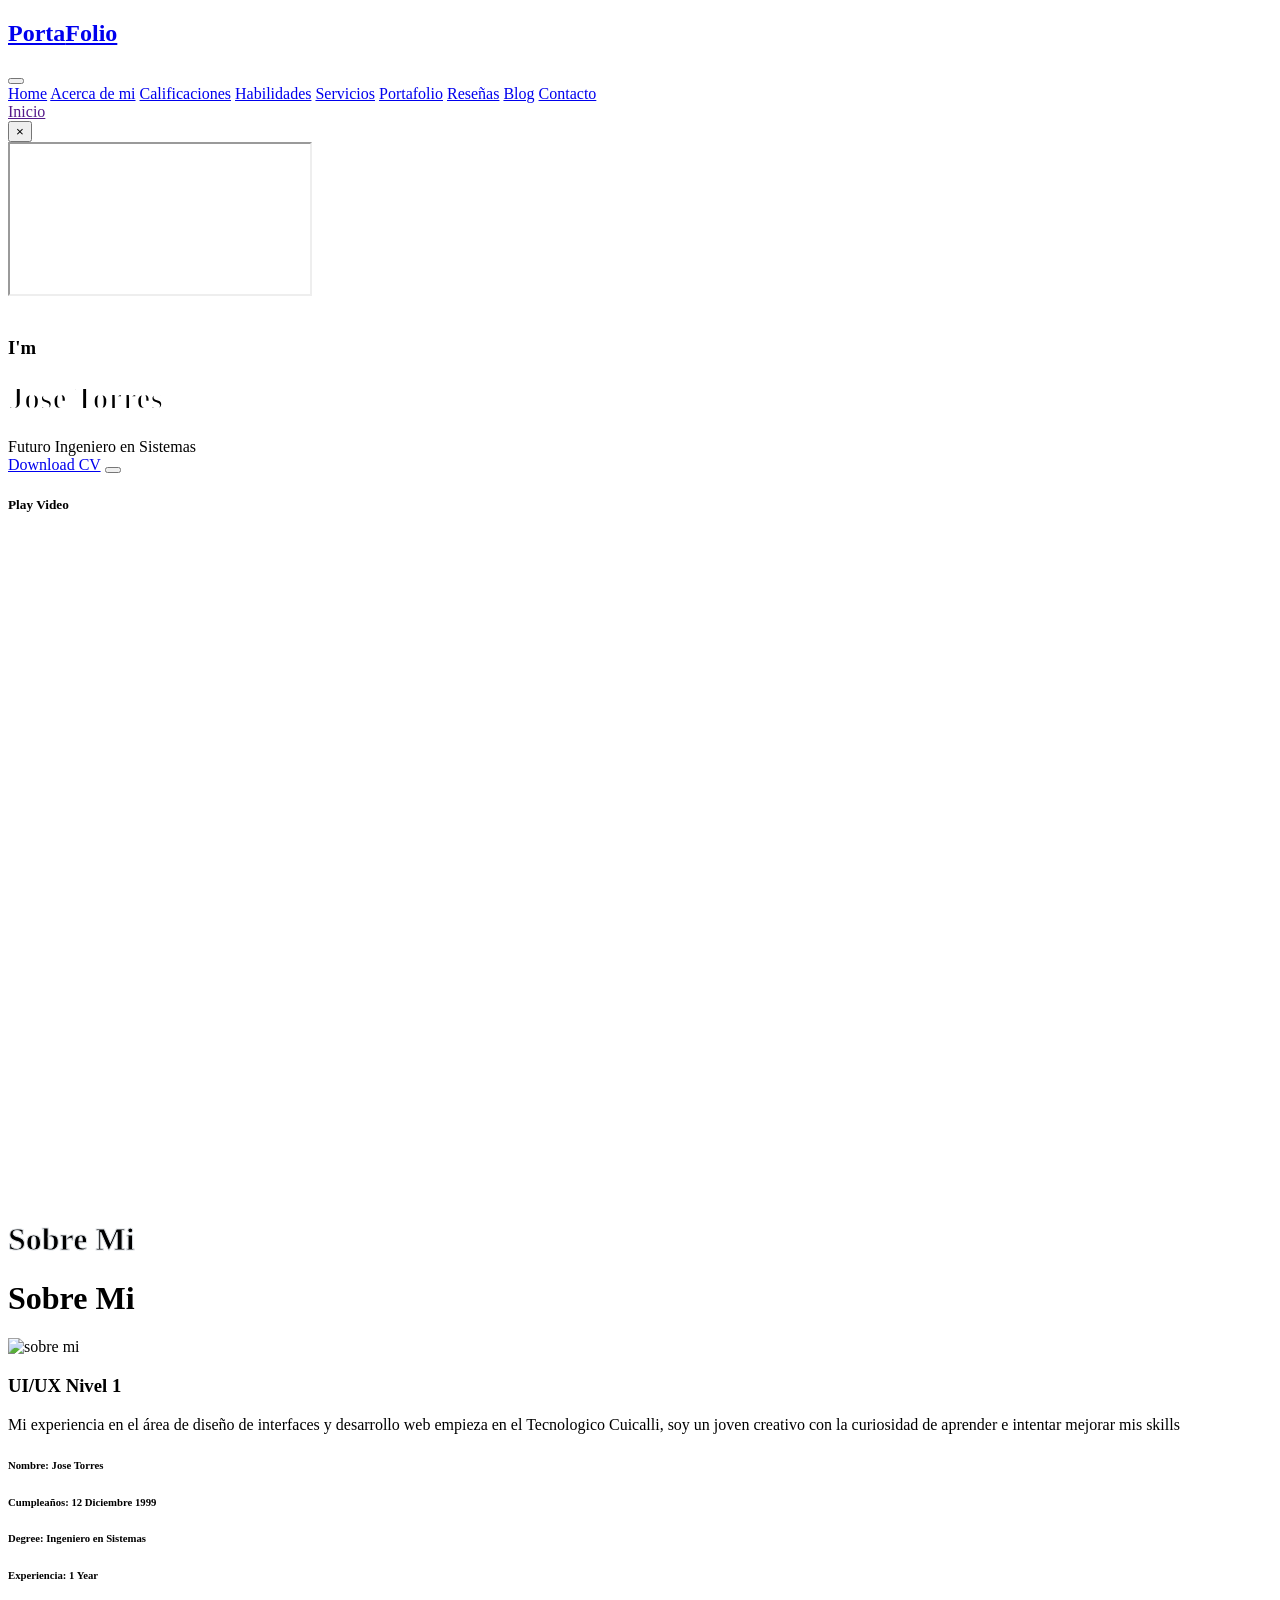
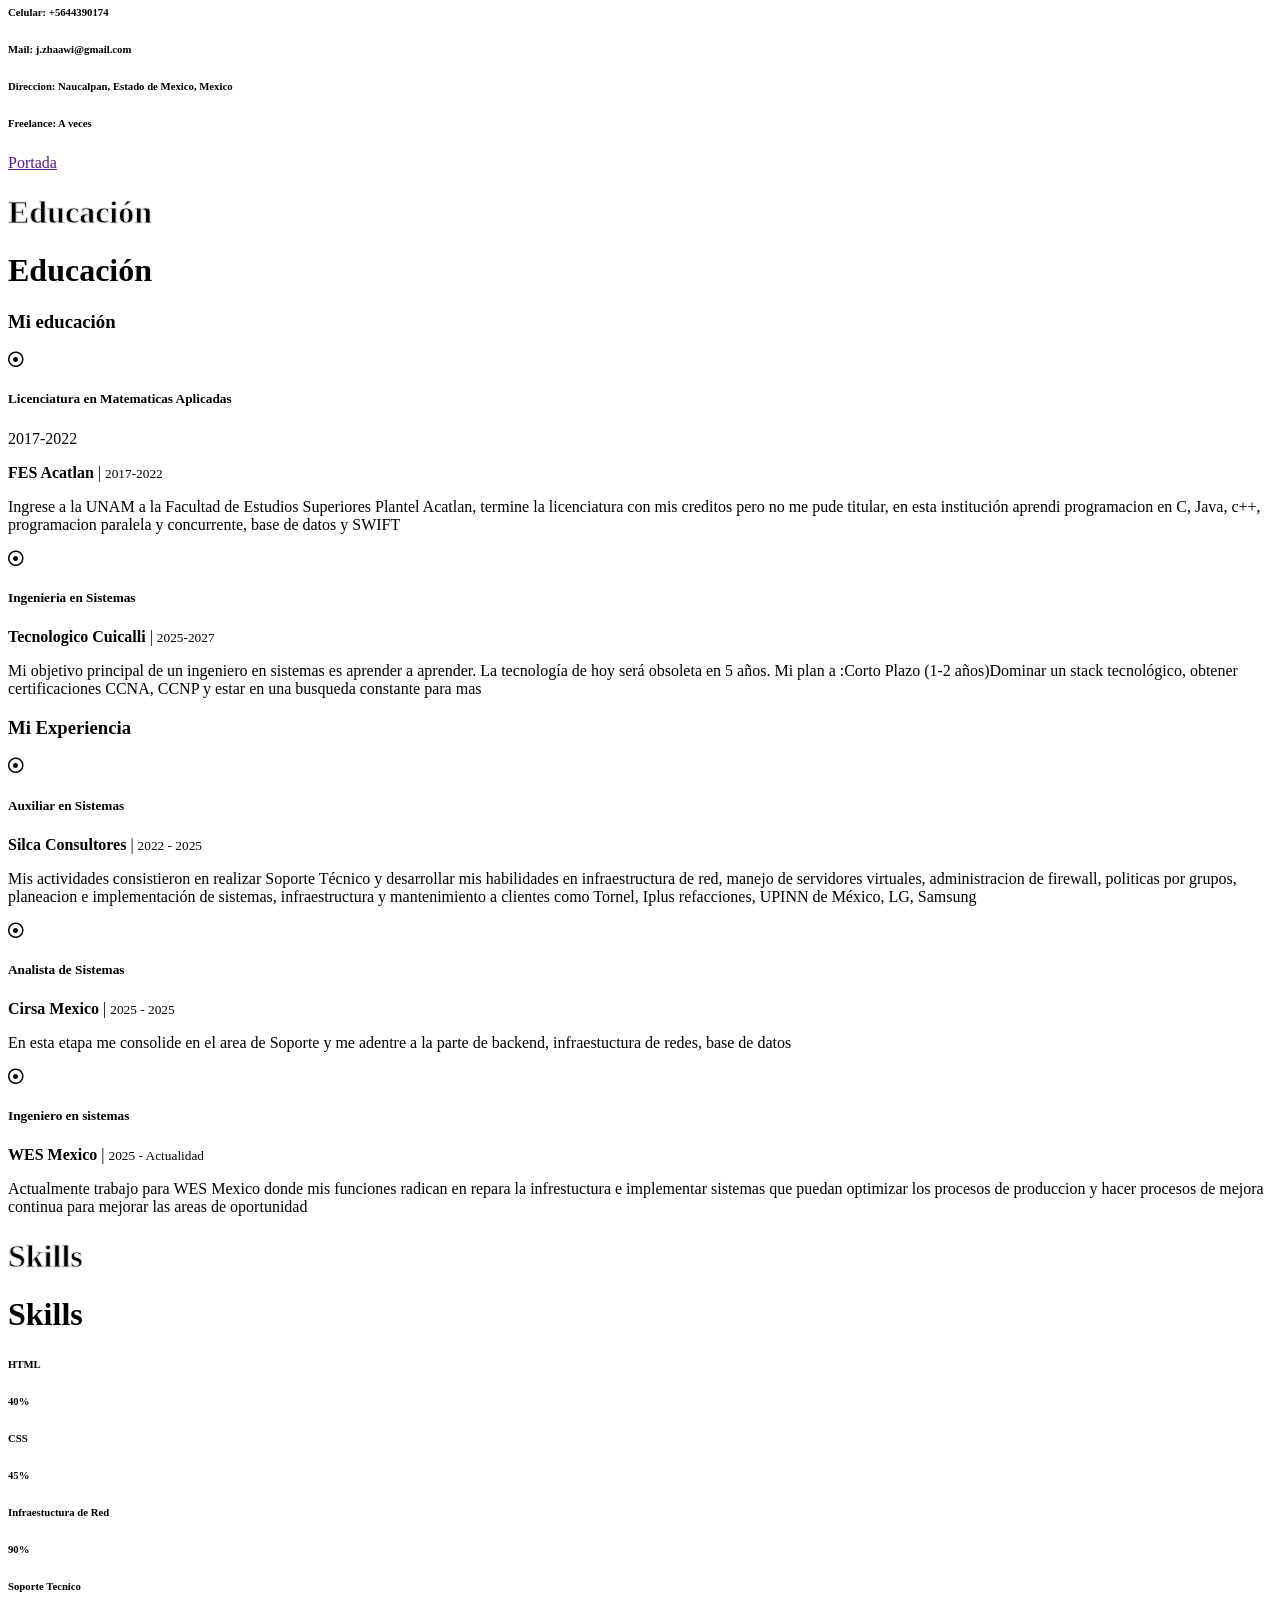
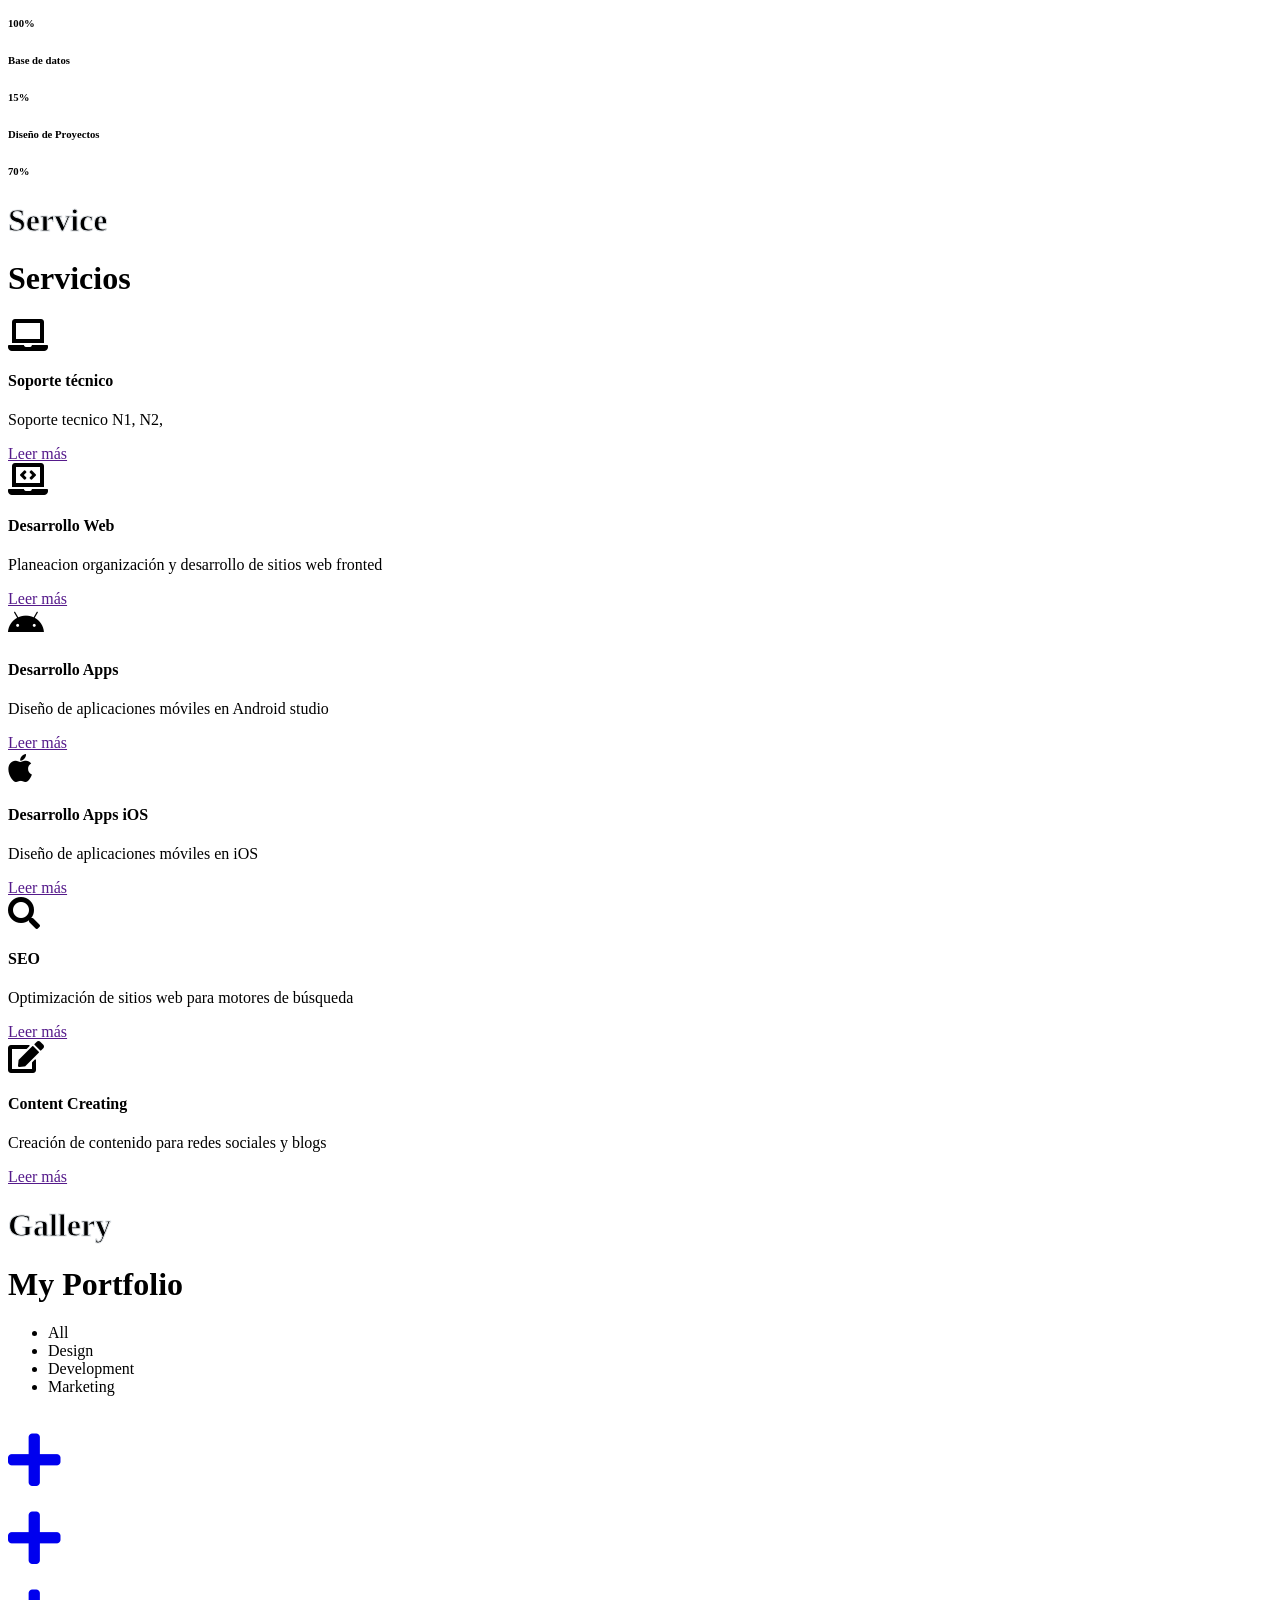
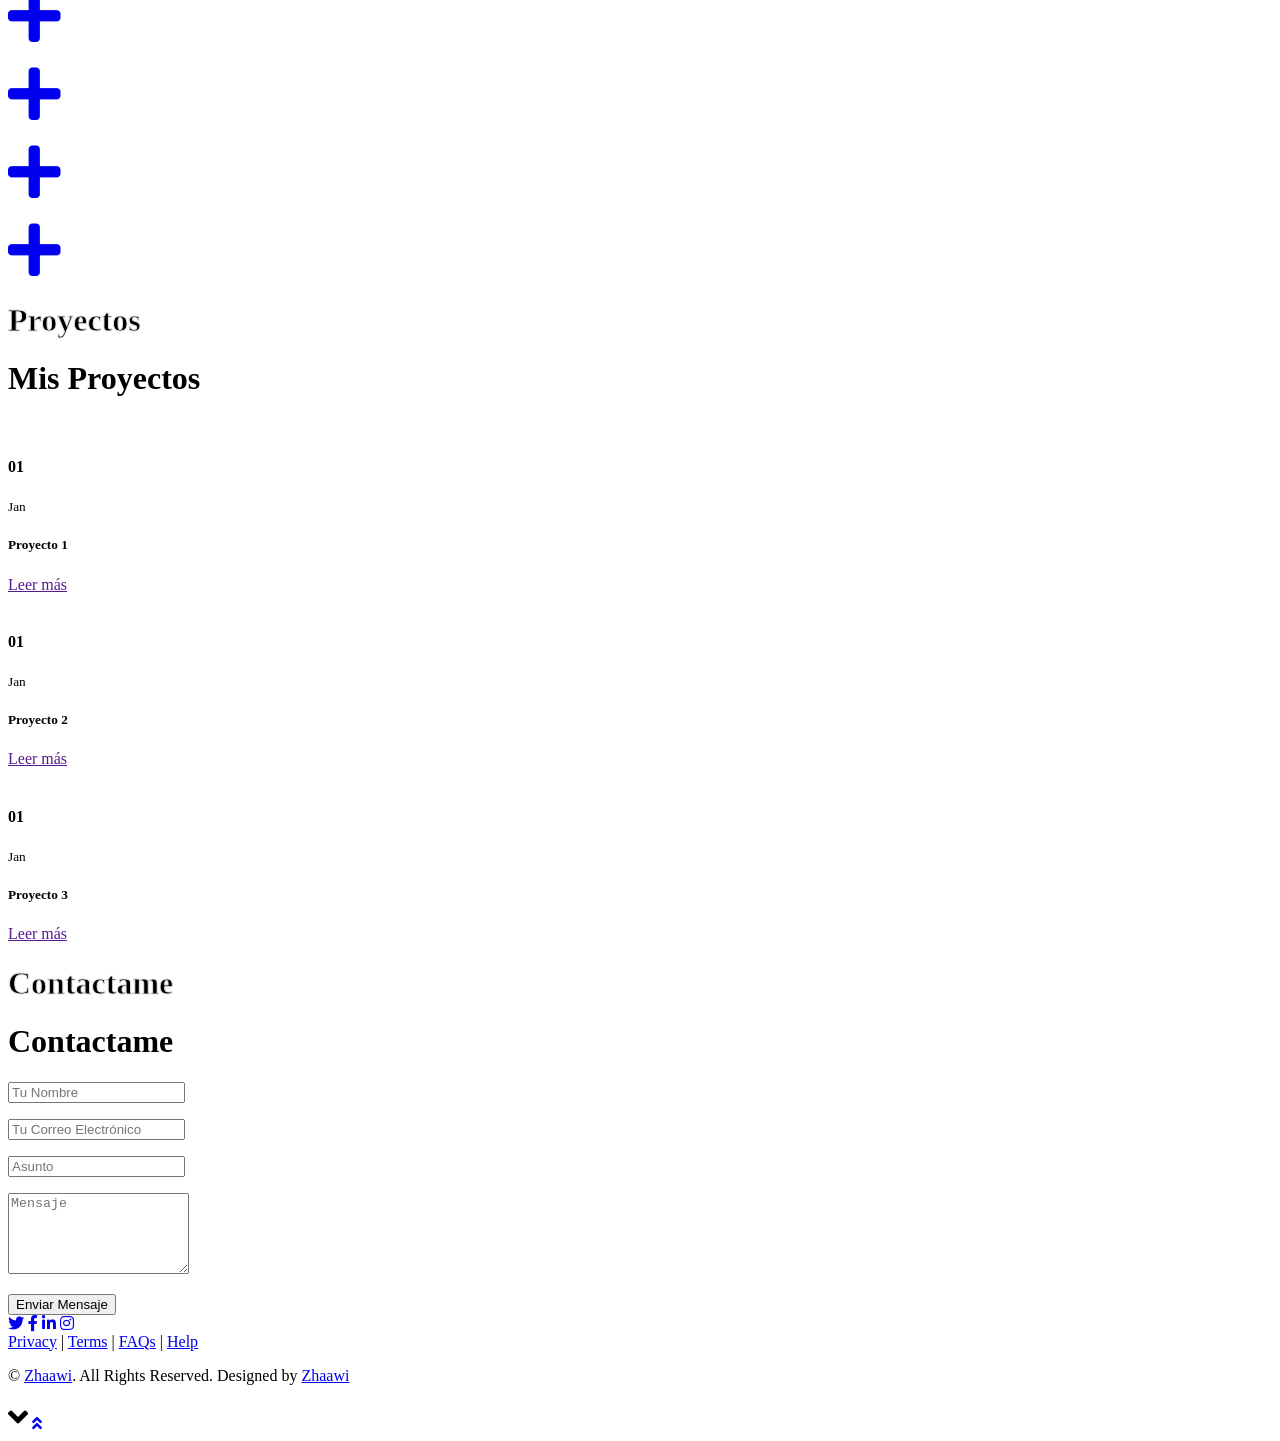
==== index.html @ cba78851 "Add files via upload" ====
<!DOCTYPE html>
<html lang="en">

<head>
    <meta charset="utf-8">
    <title>Mi portafolio</title>
    <meta content="width=device-width, initial-scale=1.0" name="viewport">
    <meta content="Free HTML Templates" name="keywords">
    <meta content="Free HTML Templates" name="description">

    <!-- Favicon -->
    <link href="img/favicon.ico" rel="icon">

    <!-- Google Web Fonts -->
    <link rel="preconnect" href="https://fonts.gstatic.com">
    <link href="https://fonts.googleapis.com/css2?family=Roboto:wght@300;400;500;700;900&display=swap" rel="stylesheet"> 

    <!-- Font Awesome -->
    <link href="https://cdnjs.cloudflare.com/ajax/libs/font-awesome/5.10.0/css/all.min.css" rel="stylesheet">

    <!-- Libraries Stylesheet -->
    <link href="lib/owlcarousel/assets/owl.carousel.min.css" rel="stylesheet">
    <link href="lib/lightbox/css/lightbox.min.css" rel="stylesheet">

    <!-- Customized Bootstrap Stylesheet -->
    <link href="css/style.css" rel="stylesheet">
</head>

<body data-spy="scroll" data-target=".navbar" data-offset="51">
    <!-- Navbar Start -->
    <nav class="navbar fixed-top shadow-sm navbar-expand-lg bg-light navbar-light py-3 py-lg-0 px-lg-5">
        <a href="index.html" class="navbar-brand ml-lg-3">
            <h1 class="m-0 display-5"><span class="text-primary">Porta</span>Folio</h1>
        </a>
        <button type="button" class="navbar-toggler" data-toggle="collapse" data-target="#navbarCollapse">
            <span class="navbar-toggler-icon"></span>
        </button>
        <div class="collapse navbar-collapse px-lg-3" id="navbarCollapse">
            <div class="navbar-nav m-auto py-0">
                <a href="#home" class="nav-item nav-link active">Home</a>
                <a href="#about" class="nav-item nav-link">Acerca de mi</a>
                <a href="#qualification" class="nav-item nav-link">Calificaciones</a>
                <a href="#skill" class="nav-item nav-link">Habilidades</a>
                <a href="#service" class="nav-item nav-link">Servicios</a>
                <a href="#portfolio" class="nav-item nav-link">Portafolio</a>
                <a href="#testimonial" class="nav-item nav-link">Reseñas</a>
                <a href="#blog" class="nav-item nav-link">Blog</a>
                <a href="#contact" class="nav-item nav-link">Contacto</a>
            </div>
            <a href="" class="btn btn-outline-primary d-none d-lg-block">Inicio</a>
        </div>
    </nav>
    <!-- Navbar End -->


    <!-- Video Modal Start -->
    <div class="modal fade" id="videoModal" tabindex="-1" role="dialog" aria-labelledby="exampleModalLabel" aria-hidden="true">
        <div class="modal-dialog" role="document">
            <div class="modal-content">
                <div class="modal-body">
                    <button type="button" class="close" data-dismiss="modal" aria-label="Close">
                        <span aria-hidden="true">&times;</span>
                    </button>        
                    <!-- 16:9 aspect ratio -->
                    <div class="embed-responsive embed-responsive-16by9">
                        <iframe class="embed-responsive-item" src="" id="video"  allowscriptaccess="always" allow="autoplay"></iframe>
                    </div>
                </div>
            </div>
        </div>
    </div>
    <!-- Video Modal End -->


    <!-- Header Start -->
    <div class="container-fluid bg-primary d-flex align-items-center mb-5 py-5" id="home" style="min-height: 100vh;">
        <div class="container">
            <div class="row align-items-center">
                <div class="col-lg-5 px-5 pl-lg-0 pb-5 pb-lg-0">
                    <img class="img-fluid w-100 rounded-circle shadow-sm" src="img/profile.jpg" alt="">
                </div>
                <div class="col-lg-7 text-center text-lg-left">
                    <h3 class="text-white font-weight-normal mb-3">I'm</h3>
                    <h1 class="display-3 text-uppercase text-primary mb-2" style="-webkit-text-stroke: 2px #ffffff;">Jose Torres</h1>
                    <h1 class="typed-text-output d-inline font-weight-lighter text-white"></h1>
                    <div class="typed-text d-none">Futuro Ingeniero en Sistemas</div>
                    <div class="d-flex align-items-center justify-content-center justify-content-lg-start pt-5">
                        <a href="img/CV de Manuel.pdf" class="btn btn-outline-light mr-5">Download CV</a>
                        <button type="button" class="btn-play" data-toggle="modal"
                            data-src="https://www.youtube.com/watch?v=TXvwdNM_43I&list=RDTXvwdNM_43I&start_radio=1" data-target="#videoModal">
                            <span></span>
                        </button>
                        <h5 class="font-weight-normal text-white m-0 ml-4 d-none d-sm-block">Play Video</h5>
                    </div>
                </div>
            </div>
        </div>
    </div>
    <!-- Header End -->


    <!-- About Start -->
    <div class="container-fluid py-5" id="about">
        <div class="container">
            <div class="position-relative d-flex align-items-center justify-content-center">
                <h1 class="display-1 text-uppercase text-white" style="-webkit-text-stroke: 1px #dee2e6;">Sobre Mi</h1>
                <h1 class="position-absolute text-uppercase text-primary">Sobre Mi</h1>
            </div>
            <div class="row align-items-center">
                <div class="col-lg-5 pb-4 pb-lg-0">
                    <img class="img-fluid rounded w-100" src="img/pro.jpg.jpeg" alt="sobre mi">
                </div>
                <div class="col-lg-7">
                    <h3 class="mb-4">UI/UX Nivel 1</h3>
                    <p>Mi experiencia en el área de diseño de interfaces y desarrollo web empieza en el Tecnologico Cuicalli, soy un joven creativo con la curiosidad de aprender e intentar mejorar mis skills </p>
                    <div class="row mb-3">
                        <div class="col-sm-6 py-2"><h6>Nombre: <span class="text-secondary">Jose Torres</span></h6></div>
                        <div class="col-sm-6 py-2"><h6>Cumpleaños: <span class="text-secondary">12 Diciembre 1999</span></h6></div>
                        <div class="col-sm-6 py-2"><h6>Degree: <span class="text-secondary">Ingeniero en Sistemas</span></h6></div>
                        <div class="col-sm-6 py-2"><h6>Experiencia: <span class="text-secondary">1 Year</span></h6></div>
                        <div class="col-sm-6 py-2"><h6>Celular: <span class="text-secondary">+5644390174</span></h6></div>
                        <div class="col-sm-6 py-2"><h6>Mail: <span class="text-secondary">j.zhaawi@gmail.com</span></h6></div>
                        <div class="col-sm-6 py-2"><h6>Direccion: <span class="text-secondary">Naucalpan, Estado de Mexico, Mexico</span></h6></div>
                        <div class="col-sm-6 py-2"><h6>Freelance: <span class="text-secondary">A veces</span></h6></div>
                    </div>
                    <a href="" class="btn btn-outline-primary mr-4">Portada</a>
                </div>
            </div>
        </div>
    </div>
    <!-- About End -->


    <!-- Qualification Start -->
    <div class="container-fluid py-5" id="qualification">
        <div class="container">
            <div class="position-relative d-flex align-items-center justify-content-center">
                <h1 class="display-1 text-uppercase text-white" style="-webkit-text-stroke: 1px #dee2e6;">Educación</h1>
                <h1 class="position-absolute text-uppercase text-primary">Educación</h1>
            </div>
            <div class="row align-items-center">
                <div class="col-lg-6">
                    <h3 class="mb-4">Mi educación</h3>
                    <div class="border-left border-primary pt-2 pl-4 ml-2">
                        <div class="position-relative mb-4">
                            <i class="far fa-dot-circle text-primary position-absolute" style="top: 2px; left: -32px;"></i>
                            <h5 class="font-weight-bold mb-1">Licenciatura en Matematicas Aplicadas</h5>2017-2022
                            <p class="mb-2"><strong>FES Acatlan</strong> | <small>2017-2022</small></p>
                            <p>Ingrese a la UNAM a la Facultad de Estudios Superiores Plantel Acatlan, termine la licenciatura con mis creditos pero no me pude titular, en esta institución aprendi programacion en C, Java, c++, programacion paralela y concurrente, base de datos y SWIFT </p>
                        </div>
                        <div class="position-relative mb-4">
                            <i class="far fa-dot-circle text-primary position-absolute" style="top: 2px; left: -32px;"></i>
                            <h5 class="font-weight-bold mb-1">Ingenieria en Sistemas</h5>
                            <p class="mb-2"><strong>Tecnologico Cuicalli</strong> | <small>2025-2027</small></p>
                            <p>Mi objetivo principal de un ingeniero en sistemas es aprender a aprender. La tecnología de hoy será obsoleta en 5 años. Mi plan a :Corto Plazo (1-2 años)Dominar un stack tecnológico, obtener certificaciones CCNA, CCNP y estar en una busqueda constante para mas </p>
                        </div>
                    </div>
                </div>
                <div class="col-lg-6">
                    <h3 class="mb-4">Mi Experiencia</h3>
                    <div class="border-left border-primary pt-2 pl-4 ml-2">
                        <div class="position-relative mb-4">
                            <i class="far fa-dot-circle text-primary position-absolute" style="top: 2px; left: -32px;"></i>
                            <h5 class="font-weight-bold mb-1">Auxiliar en Sistemas</h5>
                            <p class="mb-2"><strong>Silca Consultores</strong> | <small>2022 - 2025</small></p>
                            <p>Mis actividades consistieron en realizar Soporte Técnico y desarrollar mis habilidades en infraestructura de red, manejo de servidores virtuales, administracion de firewall, politicas por grupos, planeacion e implementación de sistemas, infraestructura y mantenimiento a clientes como Tornel, Iplus refacciones, UPINN de México, LG, Samsung</p>
                        </div>
                        <div class="position-relative mb-4">
                            <i class="far fa-dot-circle text-primary position-absolute" style="top: 2px; left: -32px;"></i>
                            <h5 class="font-weight-bold mb-1">Analista de Sistemas</h5>
                            <p class="mb-2"><strong>Cirsa Mexico</strong> | <small>2025 - 2025</small></p>
                            <p>En esta etapa me consolide en el area de Soporte y me adentre a la parte de backend, infraestuctura de redes, base de datos</p>
                        </div>
                        <div class="position-relative mb-4">
                            <i class="far fa-dot-circle text-primary position-absolute" style="top: 2px; left: -32px;"></i>
                            <h5 class="font-weight-bold mb-1">Ingeniero en sistemas</h5>
                            <p class="mb-2"><strong>WES Mexico</strong> | <small>2025 - Actualidad</small></p>
                            <p>Actualmente trabajo para WES Mexico donde mis funciones radican en repara la infrestuctura e implementar sistemas que puedan optimizar los procesos de produccion y hacer procesos de mejora continua para mejorar las areas de oportunidad</p>
                        </div>
                    </div>
                </div>
            </div>
        </div>
    </div>
    <!-- Qualification End -->


    <!-- Skill Start -->
    <div class="container-fluid py-5" id="skill">
        <div class="container">
            <div class="position-relative d-flex align-items-center justify-content-center">
                <h1 class="display-1 text-uppercase text-white" style="-webkit-text-stroke: 1px #dee2e6;">Skills</h1>
                <h1 class="position-absolute text-uppercase text-primary">Skills</h1>
            </div>
            <div class="row align-items-center">
                <div class="col-md-6">
                    <div class="skill mb-4">
                        <div class="d-flex justify-content-between">
                            <h6 class="font-weight-bold">HTML</h6>
                            <h6 class="font-weight-bold">40%</h6>
                        </div>
                        <div class="progress">
                            <div class="progress-bar bg-primary" role="progressbar" aria-valuenow="40" aria-valuemin="0" aria-valuemax="100"></div>
                        </div>
                    </div>
                    <div class="skill mb-4">
                        <div class="d-flex justify-content-between">
                            <h6 class="font-weight-bold">CSS</h6>
                            <h6 class="font-weight-bold">45%</h6>
                        </div>
                        <div class="progress">
                            <div class="progress-bar bg-warning" role="progressbar" aria-valuenow="45" aria-valuemin="0" aria-valuemax="100"></div>
                        </div>
                    </div>
                    <div class="skill mb-4">
                        <div class="d-flex justify-content-between">
                            <h6 class="font-weight-bold">Infraestuctura de Red</h6>
                            <h6 class="font-weight-bold">90%</h6>
                        </div>
                        <div class="progress">
                            <div class="progress-bar bg-danger" role="progressbar" aria-valuenow="90" aria-valuemin="0" aria-valuemax="100"></div>
                        </div>
                    </div>
                </div>
                <div class="col-md-6">
                    <div class="skill mb-4">
                        <div class="d-flex justify-content-between">
                            <h6 class="font-weight-bold">Soporte Tecnico</h6>
                            <h6 class="font-weight-bold">100%</h6>
                        </div>
                        <div class="progress">
                            <div class="progress-bar bg-danger" role="progressbar" aria-valuenow="100" aria-valuemin="0" aria-valuemax="100"></div>
                        </div>
                    </div>
                    <div class="skill mb-4">
                        <div class="d-flex justify-content-between">
                            <h6 class="font-weight-bold">Base de datos</h6>
                            <h6 class="font-weight-bold">15%</h6>
                        </div>
                        <div class="progress">
                            <div class="progress-bar bg-dark" role="progressbar" aria-valuenow="15" aria-valuemin="0" aria-valuemax="100"></div>
                        </div>
                    </div>
                    <div class="skill mb-4">
                        <div class="d-flex justify-content-between">
                            <h6 class="font-weight-bold">Diseño de Proyectos</h6>
                            <h6 class="font-weight-bold">70%</h6>
                        </div>
                        <div class="progress">
                            <div class="progress-bar bg-info" role="progressbar" aria-valuenow="70" aria-valuemin="0" aria-valuemax="100"></div>
                        </div>
                    </div>
                </div>
            </div>
        </div>
    </div>
    <!-- Skill End -->


    <!-- Services Start -->
    <div class="container-fluid pt-5" id="service">
        <div class="container">
            <div class="position-relative d-flex align-items-center justify-content-center">
                <h1 class="display-1 text-uppercase text-white" style="-webkit-text-stroke: 1px #dee2e6;">Service</h1>
                <h1 class="position-absolute text-uppercase text-primary">Servicios</h1>
            </div>
            <div class="row pb-3">
                <div class="col-lg-4 col-md-6 text-center mb-5">
                    <div class="d-flex align-items-center justify-content-center mb-4">
                        <i class="fa fa-2x fa-laptop service-icon bg-primary text-white mr-3"></i>
                        <h4 class="font-weight-bold m-0">Soporte técnico</h4>
                    </div>
                    <p>Soporte tecnico N1, N2, </p>
                    <a class="border-bottom border-primary text-decoration-none" href="">Leer más</a>
                </div>
                <div class="col-lg-4 col-md-6 text-center mb-5">
                    <div class="d-flex align-items-center justify-content-center mb-4">
                        <i class="fa fa-2x fa-laptop-code service-icon bg-primary text-white mr-3"></i>
                        <h4 class="font-weight-bold m-0">Desarrollo Web</h4>
                    </div>
                    <p>Planeacion organización y desarrollo de sitios web fronted</p>
                    <a class="border-bottom border-primary text-decoration-none" href="">Leer más</a>
                </div>
                <div class="col-lg-4 col-md-6 text-center mb-5">
                    <div class="d-flex align-items-center justify-content-center mb-4">
                        <i class="fab fa-2x fa-android service-icon bg-primary text-white mr-3"></i>
                        <h4 class="font-weight-bold m-0">Desarrollo Apps</h4>
                    </div>
                    <p>Diseño de aplicaciones móviles en Android studio</p>
                    <a class="border-bottom border-primary text-decoration-none" href="">Leer más</a>
                </div>
                <div class="col-lg-4 col-md-6 text-center mb-5">
                    <div class="d-flex align-items-center justify-content-center mb-4">
                        <i class="fab fa-2x fa-apple service-icon bg-primary text-white mr-3"></i>
                        <h4 class="font-weight-bold m-0">Desarrollo Apps iOS</h4>
                    </div>
                    <p>Diseño de aplicaciones móviles en iOS</p>
                    <a class="border-bottom border-primary text-decoration-none" href="">Leer más</a>
                </div>
                <div class="col-lg-4 col-md-6 text-center mb-5">
                    <div class="d-flex align-items-center justify-content-center mb-4">
                        <i class="fa fa-2x fa-search service-icon bg-primary text-white mr-3"></i>
                        <h4 class="font-weight-bold m-0">SEO</h4>
                    </div>
                    <p>Optimización de sitios web para motores de búsqueda</p>
                    <a class="border-bottom border-primary text-decoration-none" href="">Leer más</a>
                </div>
                <div class="col-lg-4 col-md-6 text-center mb-5">
                    <div class="d-flex align-items-center justify-content-center mb-4">
                        <i class="fa fa-2x fa-edit service-icon bg-primary text-white mr-3"></i>
                        <h4 class="font-weight-bold m-0">Content Creating</h4>
                    </div>
                    <p>Creación de contenido para redes sociales y blogs</p>
                    <a class="border-bottom border-primary text-decoration-none" href="">Leer más</a>
                </div>
            </div>
        </div>
    </div>
    <!-- Services End -->


    <!-- Portfolio Start -->
    <div class="container-fluid pt-5 pb-3" id="portfolio">
        <div class="container">
            <div class="position-relative d-flex align-items-center justify-content-center">
                <h1 class="display-1 text-uppercase text-white" style="-webkit-text-stroke: 1px #dee2e6;">Gallery</h1>
                <h1 class="position-absolute text-uppercase text-primary">My Portfolio</h1>
            </div>
            <div class="row">
                <div class="col-12 text-center mb-2">
                    <ul class="list-inline mb-4" id="portfolio-flters">
                        <li class="btn btn-sm btn-outline-primary m-1 active"  data-filter="*">All</li>
                        <li class="btn btn-sm btn-outline-primary m-1" data-filter=".first">Design</li>
                        <li class="btn btn-sm btn-outline-primary m-1" data-filter=".second">Development</li>
                        <li class="btn btn-sm btn-outline-primary m-1" data-filter=".third">Marketing</li>
                    </ul>
                </div>
            </div>
            <div class="row portfolio-container">
                <div class="col-lg-4 col-md-6 mb-4 portfolio-item first">
                    <div class="position-relative overflow-hidden mb-2">
                        <img class="img-fluid rounded w-100" src="img/portfolio-1.jpg" alt="">
                        <div class="portfolio-btn bg-primary d-flex align-items-center justify-content-center">
                            <a href="img/portfolio-1.jpg" data-lightbox="portfolio">
                                <i class="fa fa-plus text-white" style="font-size: 60px;"></i>
                            </a>
                        </div>
                    </div>
                </div>
                <div class="col-lg-4 col-md-6 mb-4 portfolio-item second">
                    <div class="position-relative overflow-hidden mb-2">
                        <img class="img-fluid rounded w-100" src="img/portfolio-2.jpg" alt="">
                        <div class="portfolio-btn bg-primary d-flex align-items-center justify-content-center">
                            <a href="img/portfolio-2.jpg" data-lightbox="portfolio">
                                <i class="fa fa-plus text-white" style="font-size: 60px;"></i>
                            </a>
                        </div>
                    </div>
                </div>
                <div class="col-lg-4 col-md-6 mb-4 portfolio-item third">
                    <div class="position-relative overflow-hidden mb-2">
                        <img class="img-fluid rounded w-100" src="img/portfolio-3.jpg" alt="">
                        <div class="portfolio-btn bg-primary d-flex align-items-center justify-content-center">
                            <a href="img/portfolio-3.jpg" data-lightbox="portfolio">
                                <i class="fa fa-plus text-white" style="font-size: 60px;"></i>
                            </a>
                        </div>
                    </div>
                </div>
                <div class="col-lg-4 col-md-6 mb-4 portfolio-item first">
                    <div class="position-relative overflow-hidden mb-2">
                        <img class="img-fluid rounded w-100" src="img/portfolio-4.jpg" alt="">
                        <div class="portfolio-btn bg-primary d-flex align-items-center justify-content-center">
                            <a href="img/portfolio-4.jpg" data-lightbox="portfolio">
                                <i class="fa fa-plus text-white" style="font-size: 60px;"></i>
                            </a>
                        </div>
                    </div>
                </div>
                <div class="col-lg-4 col-md-6 mb-4 portfolio-item second">
                    <div class="position-relative overflow-hidden mb-2">
                        <img class="img-fluid rounded w-100" src="img/portfolio-5.jpg" alt="">
                        <div class="portfolio-btn bg-primary d-flex align-items-center justify-content-center">
                            <a href="img/portfolio-5.jpg" data-lightbox="portfolio">
                                <i class="fa fa-plus text-white" style="font-size: 60px;"></i>
                            </a>
                        </div>
                    </div>
                </div>
                <div class="col-lg-4 col-md-6 mb-4 portfolio-item third">
                    <div class="position-relative overflow-hidden mb-2">
                        <img class="img-fluid rounded w-100" src="img/portfolio-6.jpg" alt="">
                        <div class="portfolio-btn bg-primary d-flex align-items-center justify-content-center">
                            <a href="img/portfolio-6.jpg" data-lightbox="portfolio">
                                <i class="fa fa-plus text-white" style="font-size: 60px;"></i>
                            </a>
                        </div>
                    </div>
                </div>
            </div>
        </div>
    </div>
    <!-- Portfolio End -->


    <!-- Testimonial Start 
    <div class="container-fluid py-5" id="testimonial">
        <div class="container">
            <div class="position-relative d-flex align-items-center justify-content-center">
                <h1 class="display-1 text-uppercase text-white" style="-webkit-text-stroke: 1px #dee2e6;">Review</h1>
                <h1 class="position-absolute text-uppercase text-primary">Clients Say</h1>
            </div>
            <div class="row justify-content-center">
                <div class="col-lg-8">
                    <div class="owl-carousel testimonial-carousel">
                        <div class="text-center">
                            <i class="fa fa-3x fa-quote-left text-primary mb-4"></i>
                            <h4 class="font-weight-light mb-4">Dolor eirmod diam stet kasd sed. Aliqu rebum est eos. Rebum elitr dolore et eos labore, stet justo sed est sed. Diam sed sed dolor stet accusam amet eirmod eos, labore diam clita</h4>
                            <img class="img-fluid rounded-circle mx-auto mb-3" src="img/testimonial-1.jpg" style="width: 80px; height: 80px;">
                            <h5 class="font-weight-bold m-0">Client Name</h5>
                            <span>Profession</span>
                        </div>
                        <div class="text-center">
                            <i class="fa fa-3x fa-quote-left text-primary mb-4"></i>
                            <h4 class="font-weight-light mb-4">Dolor eirmod diam stet kasd sed. Aliqu rebum est eos. Rebum elitr dolore et eos labore, stet justo sed est sed. Diam sed sed dolor stet accusam amet eirmod eos, labore diam clita</h4>
                            <img class="img-fluid rounded-circle mx-auto mb-3" src="img/testimonial-2.jpg" style="width: 80px; height: 80px;">
                            <h5 class="font-weight-bold m-0">Client Name</h5>
                            <span>Profession</span>
                        </div>
                        <div class="text-center">
                            <i class="fa fa-3x fa-quote-left text-primary mb-4"></i>
                            <h4 class="font-weight-light mb-4">Dolor eirmod diam stet kasd sed. Aliqu rebum est eos. Rebum elitr dolore et eos labore, stet justo sed est sed. Diam sed sed dolor stet accusam amet eirmod eos, labore diam clita</h4>
                            <img class="img-fluid rounded-circle mx-auto mb-3" src="img/testimonial-3.jpg" style="width: 80px; height: 80px;">
                            <h5 class="font-weight-bold m-0">Client Name</h5>
                            <span>Profession</span>
                        </div>
                    </div>
                </div>
            </div>
        </div>
    </div> Testimonial End -->


    <!-- Blog Start -->
    <div class="container-fluid pt-5" id="blog">
        <div class="container">
            <div class="position-relative d-flex align-items-center justify-content-center">
                <h1 class="display-1 text-uppercase text-white" style="-webkit-text-stroke: 1px #dee2e6;">Proyectos</h1>
                <h1 class="position-absolute text-uppercase text-primary">Mis Proyectos</h1>
            </div>
            <div class="row">
                <div class="col-lg-4 mb-5">
                    <div class="position-relative mb-4">
                        <img class="img-fluid rounded w-100" src="img/blog-1.jpg" alt="">
                        <div class="blog-date">
                            <h4 class="font-weight-bold mb-n1">01</h4>
                            <small class="text-white text-uppercase">Jan</small>
                        </div>
                    </div>
                    <h5 class="font-weight-medium mb-4">Proyecto 1</h5>
                    <a class="btn btn-sm btn-outline-primary py-2" href="">Leer más</a>
                </div>
                <div class="col-lg-4 mb-5">
                    <div class="position-relative mb-4">
                        <img class="img-fluid rounded w-100" src="img/blog-2.jpg" alt="">
                        <div class="blog-date">
                            <h4 class="font-weight-bold mb-n1">01</h4>
                            <small class="text-white text-uppercase">Jan</small>
                        </div>
                    </div>
                    <h5 class="font-weight-medium mb-4">Proyecto 2</h5>
                    <a class="btn btn-sm btn-outline-primary py-2" href="">Leer más</a>
                </div>
                <div class="col-lg-4 mb-5">
                    <div class="position-relative mb-4">
                        <img class="img-fluid rounded w-100" src="img/blog-3.jpg" alt="">
                        <div class="blog-date">
                            <h4 class="font-weight-bold mb-n1">01</h4>
                            <small class="text-white text-uppercase">Jan</small>
                        </div>
                    </div>
                    <h5 class="font-weight-medium mb-4">Proyecto 3</h5>
                    <a class="btn btn-sm btn-outline-primary py-2" href="">Leer más</a>
                </div>
            </div>
        </div>
    </div>
    <!-- Blog End -->


    <!-- Contact Start -->
    <div class="container-fluid py-5" id="contact">
        <div class="container">
            <div class="position-relative d-flex align-items-center justify-content-center">
                <h1 class="display-1 text-uppercase text-white" style="-webkit-text-stroke: 1px #dee2e6;">Contactame</h1>
                <h1 class="position-absolute text-uppercase text-primary">Contactame</h1>
            </div>
            <div class="row justify-content-center">
                <div class="col-lg-8">
                    <div class="contact-form text-center">
                        <div id="success"></div>
                        <form name="sentMessage" id="contactForm" novalidate="novalidate">
                            <div class="form-row">
                                <div class="control-group col-sm-6">
                                    <input type="text" class="form-control p-4" id="name" placeholder="Tu Nombre"
                                        required="required" data-validation-required-message="Por favor ingresa tu nombre" />
                                    <p class="help-block text-danger"></p>
                                </div>
                                <div class="control-group col-sm-6">
                                    <input type="email" class="form-control p-4" id="email" placeholder="Tu Correo Electrónico"
                                        required="required" data-validation-required-message="Por favor ingresa tu correo electrónico" />
                                    <p class="help-block text-danger"></p>
                                </div>
                            </div>
                            <div class="control-group">
                                <input type="text" class="form-control p-4" id="subject" placeholder="Asunto"
                                    required="required" data-validation-required-message="Por favor ingresa un asunto" />
                                <p class="help-block text-danger"></p>
                            </div>
                            <div class="control-group">
                                <textarea class="form-control py-3 px-4" rows="5" id="message" placeholder="Mensaje"
                                    required="required"
                                    data-validation-required-message="Por favor ingresa tu mensaje"></textarea>
                                <p class="help-block text-danger"></p>
                            </div>
                            <div>
                                <button class="btn btn-outline-primary" type="submit" id="sendMessageButton">Enviar
                                    Mensaje</button>
                            </div>
                        </form>
                    </div>
                </div>
            </div>
        </div>
    </div>
    <!-- Contact End -->


    <!-- Footer Start -->
    <div class="container-fluid bg-primary text-white mt-5 py-5 px-sm-3 px-md-5">
        <div class="container text-center py-5">
            <div class="d-flex justify-content-center mb-4">
                <a class="btn btn-light btn-social mr-2" href="#"><i class="fab fa-twitter"></i></a>
                <a class="btn btn-light btn-social mr-2" href="#"><i class="fab fa-facebook-f"></i></a>
                <a class="btn btn-light btn-social mr-2" href="#"><i class="fab fa-linkedin-in"></i></a>
                <a class="btn btn-light btn-social" href="#"><i class="fab fa-instagram"></i></a>
            </div>
            <div class="d-flex justify-content-center mb-3">
                <a class="text-white" href="#">Privacy</a>
                <span class="px-3">|</span>
                <a class="text-white" href="#">Terms</a>
                <span class="px-3">|</span>
                <a class="text-white" href="#">FAQs</a>
                <span class="px-3">|</span>
                <a class="text-white" href="#">Help</a>
            </div>
            <p class="m-0">&copy; <a class="text-white font-weight-bold" href="#">Zhaawi</a>. All Rights Reserved. Designed by <a class="text-white font-weight-bold" href="https://www.instagram.com/zhaawi_o">Zhaawi</a>
            </p>
        </div>
    </div>
    <!-- Footer End -->

    <!-- Scroll to Bottom -->
    <i class="fa fa-2x fa-angle-down text-white scroll-to-bottom"></i>

    <!-- Back to Top -->
    <a href="#" class="btn btn-outline-dark px-0 back-to-top"><i class="fa fa-angle-double-up"></i></a>


    <!-- JavaScript Libraries -->
    <script src="https://code.jquery.com/jquery-3.4.1.min.js"></script>
    <script src="https://stackpath.bootstrapcdn.com/bootstrap/4.4.1/js/bootstrap.bundle.min.js"></script>
    <script src="lib/typed/typed.min.js"></script>
    <script src="lib/easing/easing.min.js"></script>
    <script src="lib/waypoints/waypoints.min.js"></script>
    <script src="lib/owlcarousel/owl.carousel.min.js"></script>
    <script src="lib/isotope/isotope.pkgd.min.js"></script>
    <script src="lib/lightbox/js/lightbox.min.js"></script>

    <!-- Contact Javascript File -->
    <script src="mail/jqBootstrapValidation.min.js"></script>
    <script src="mail/contact.js"></script>

    <!-- Template Javascript -->
    <script src="js/main.js"></script>
</body>

</html>
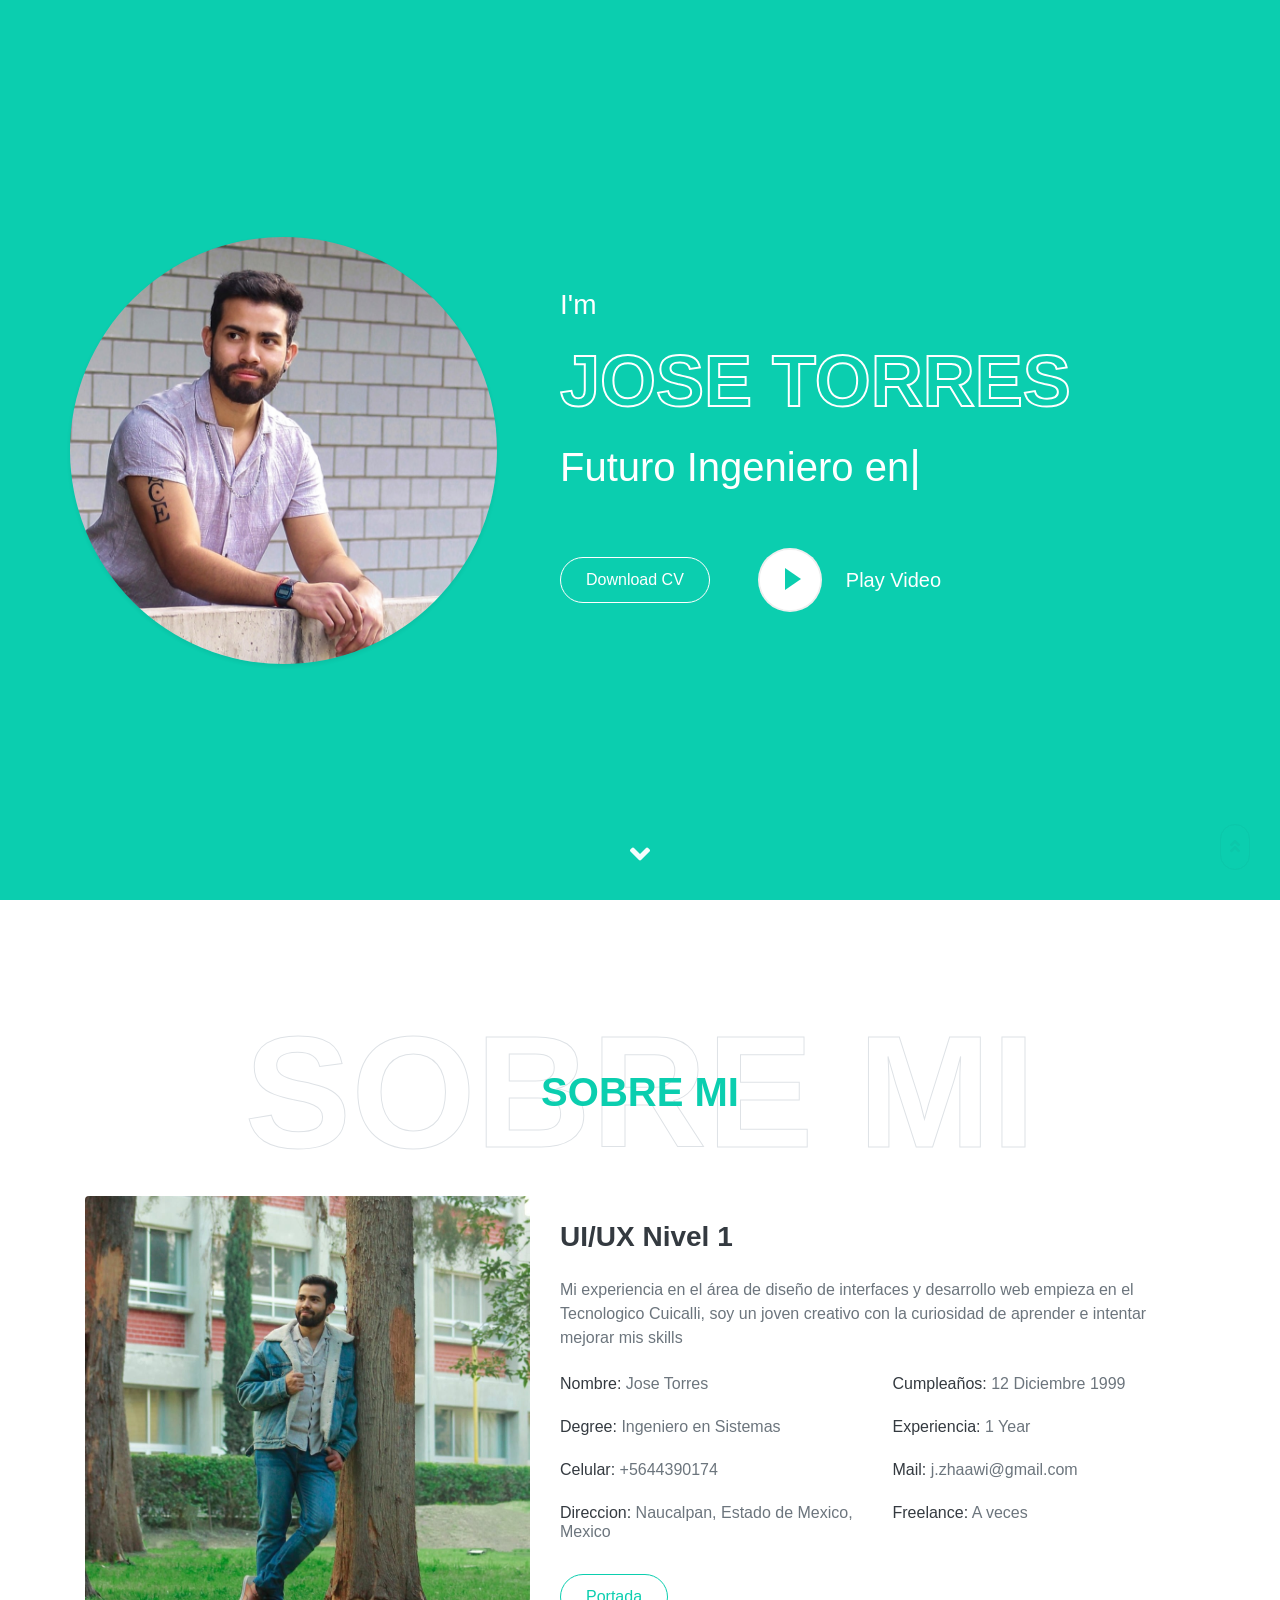
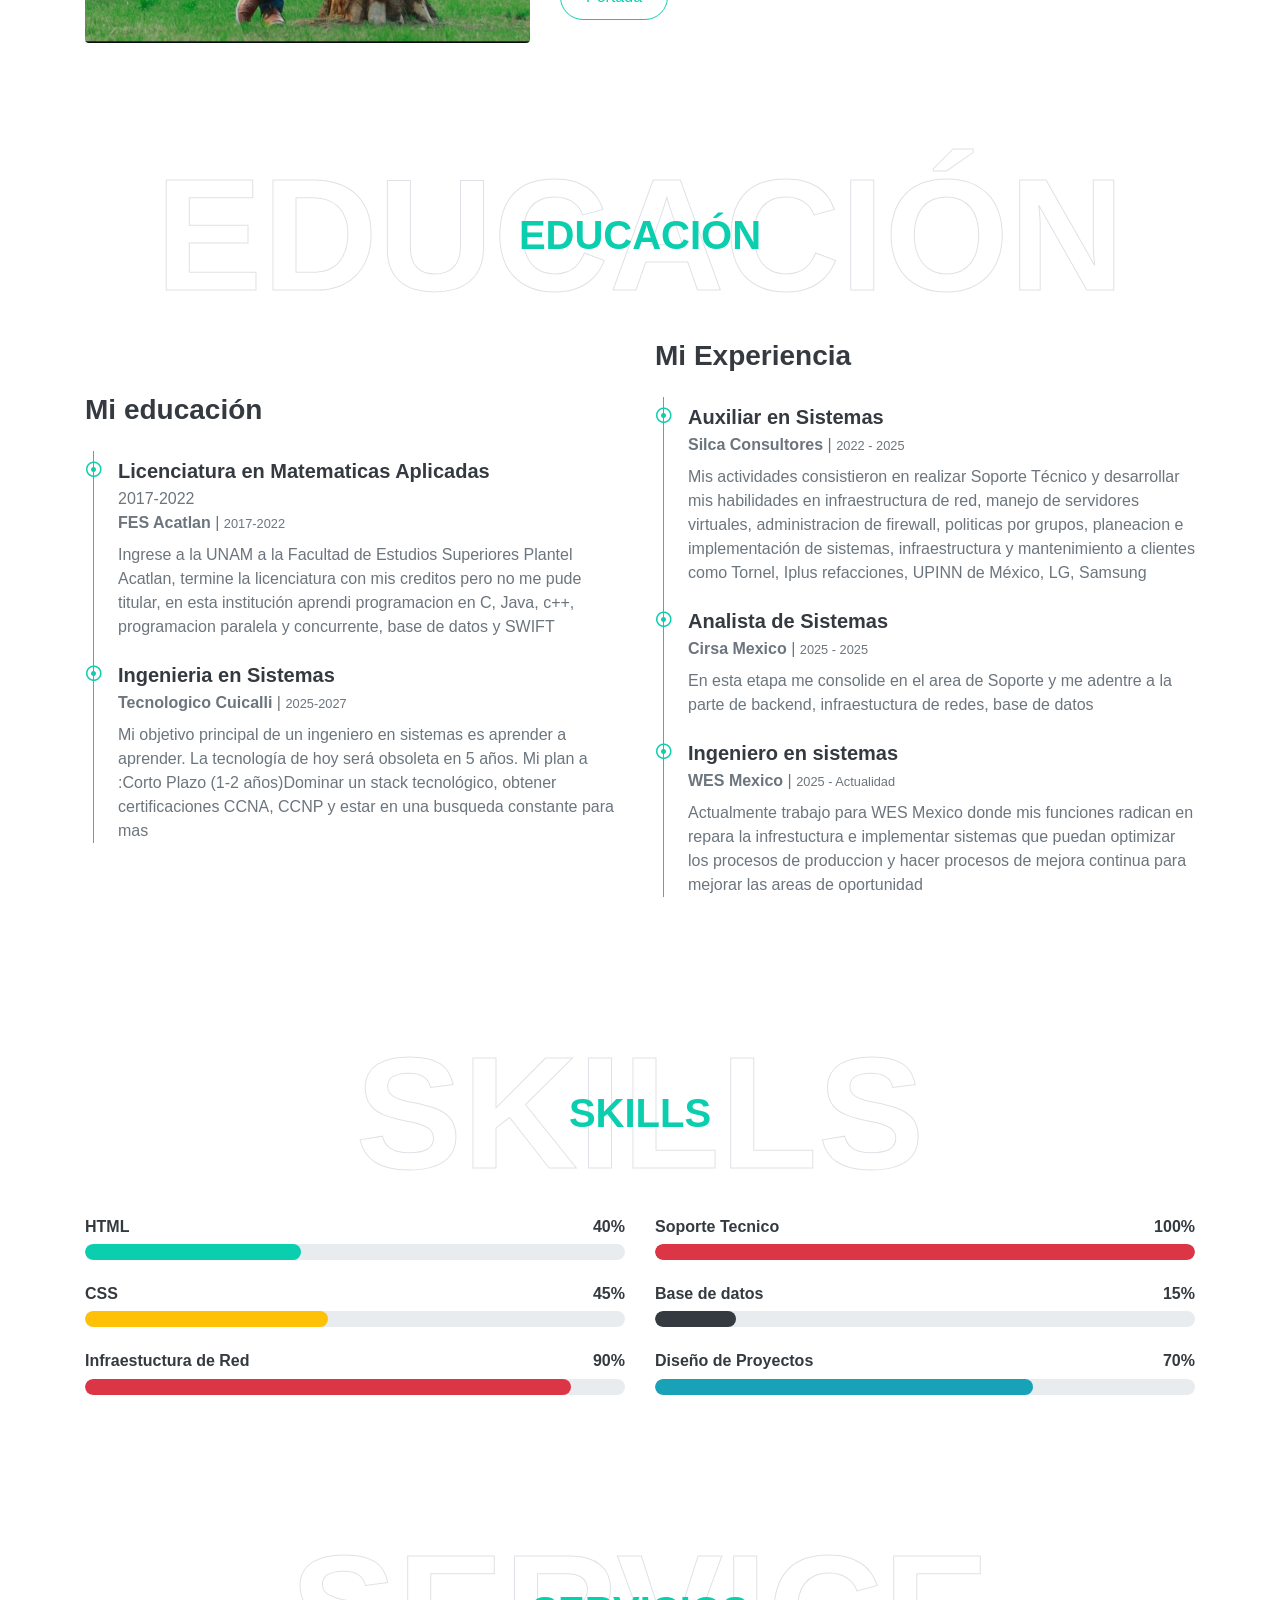
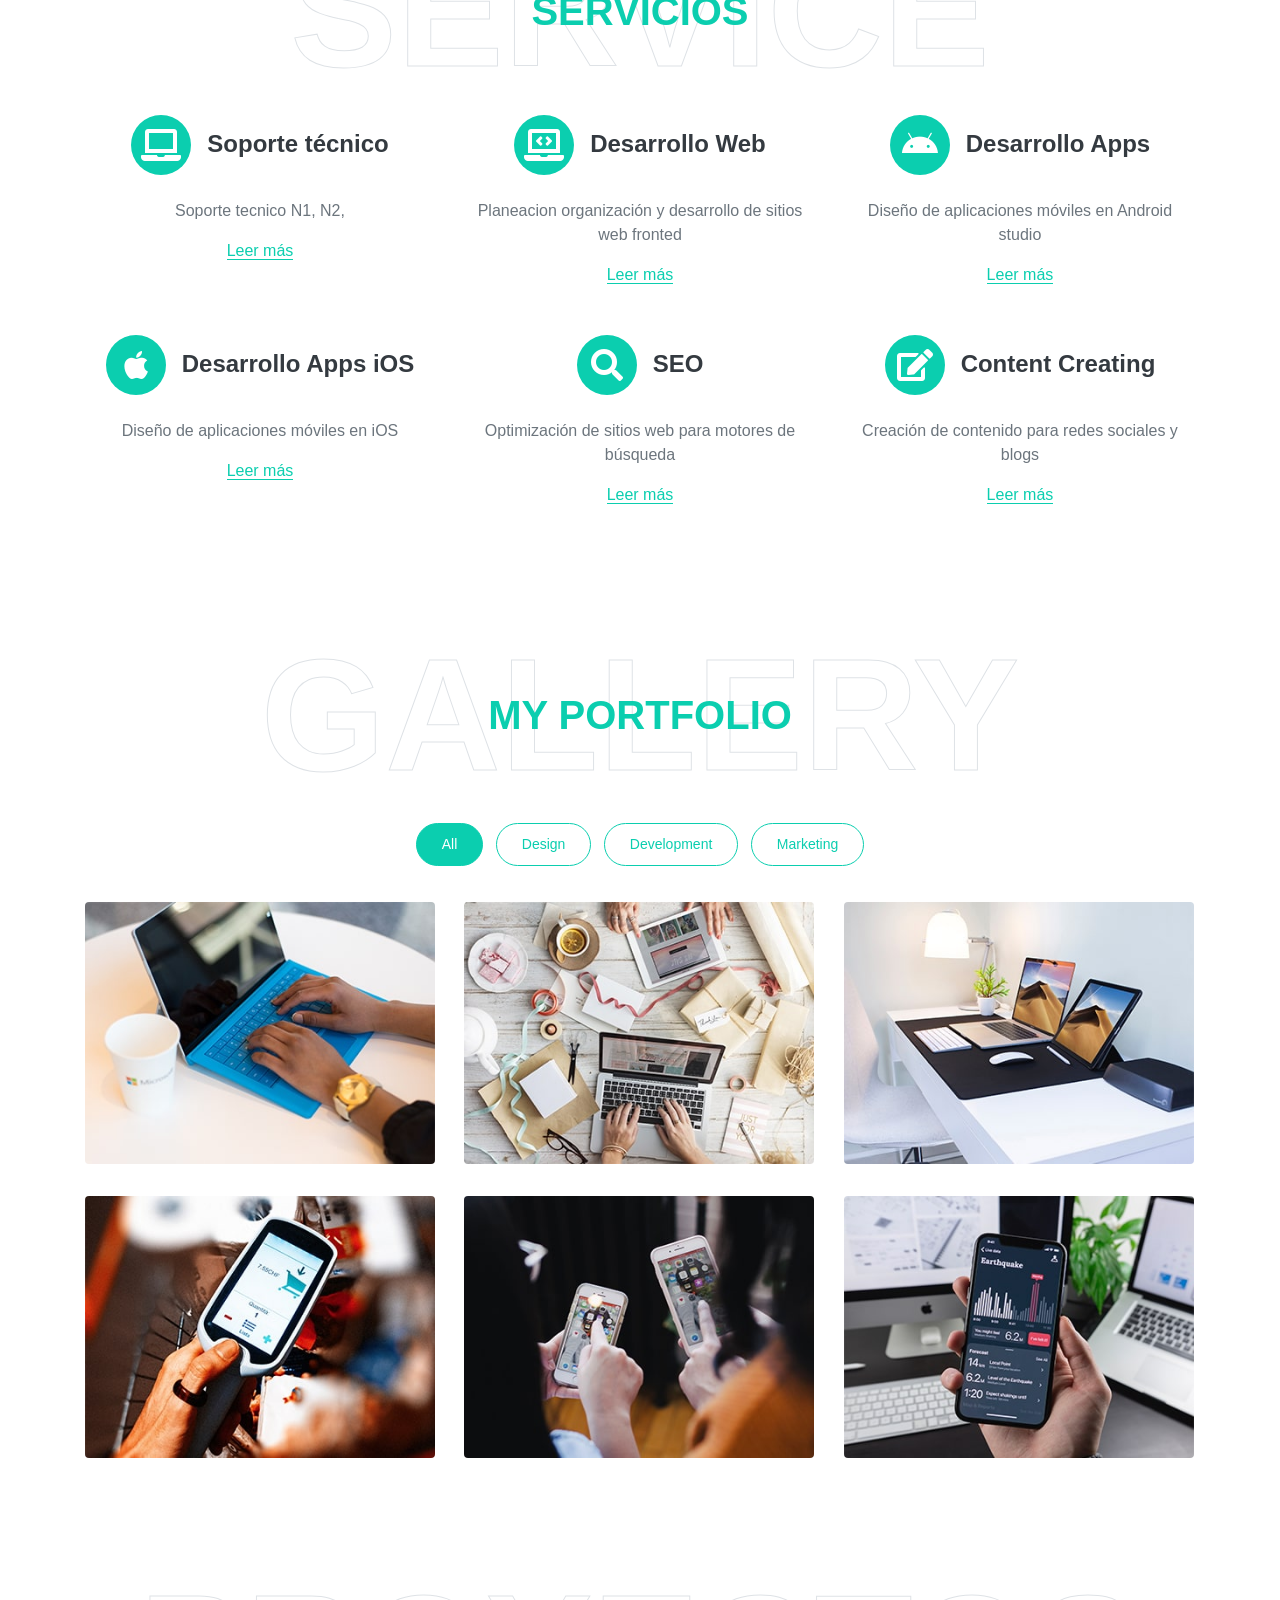
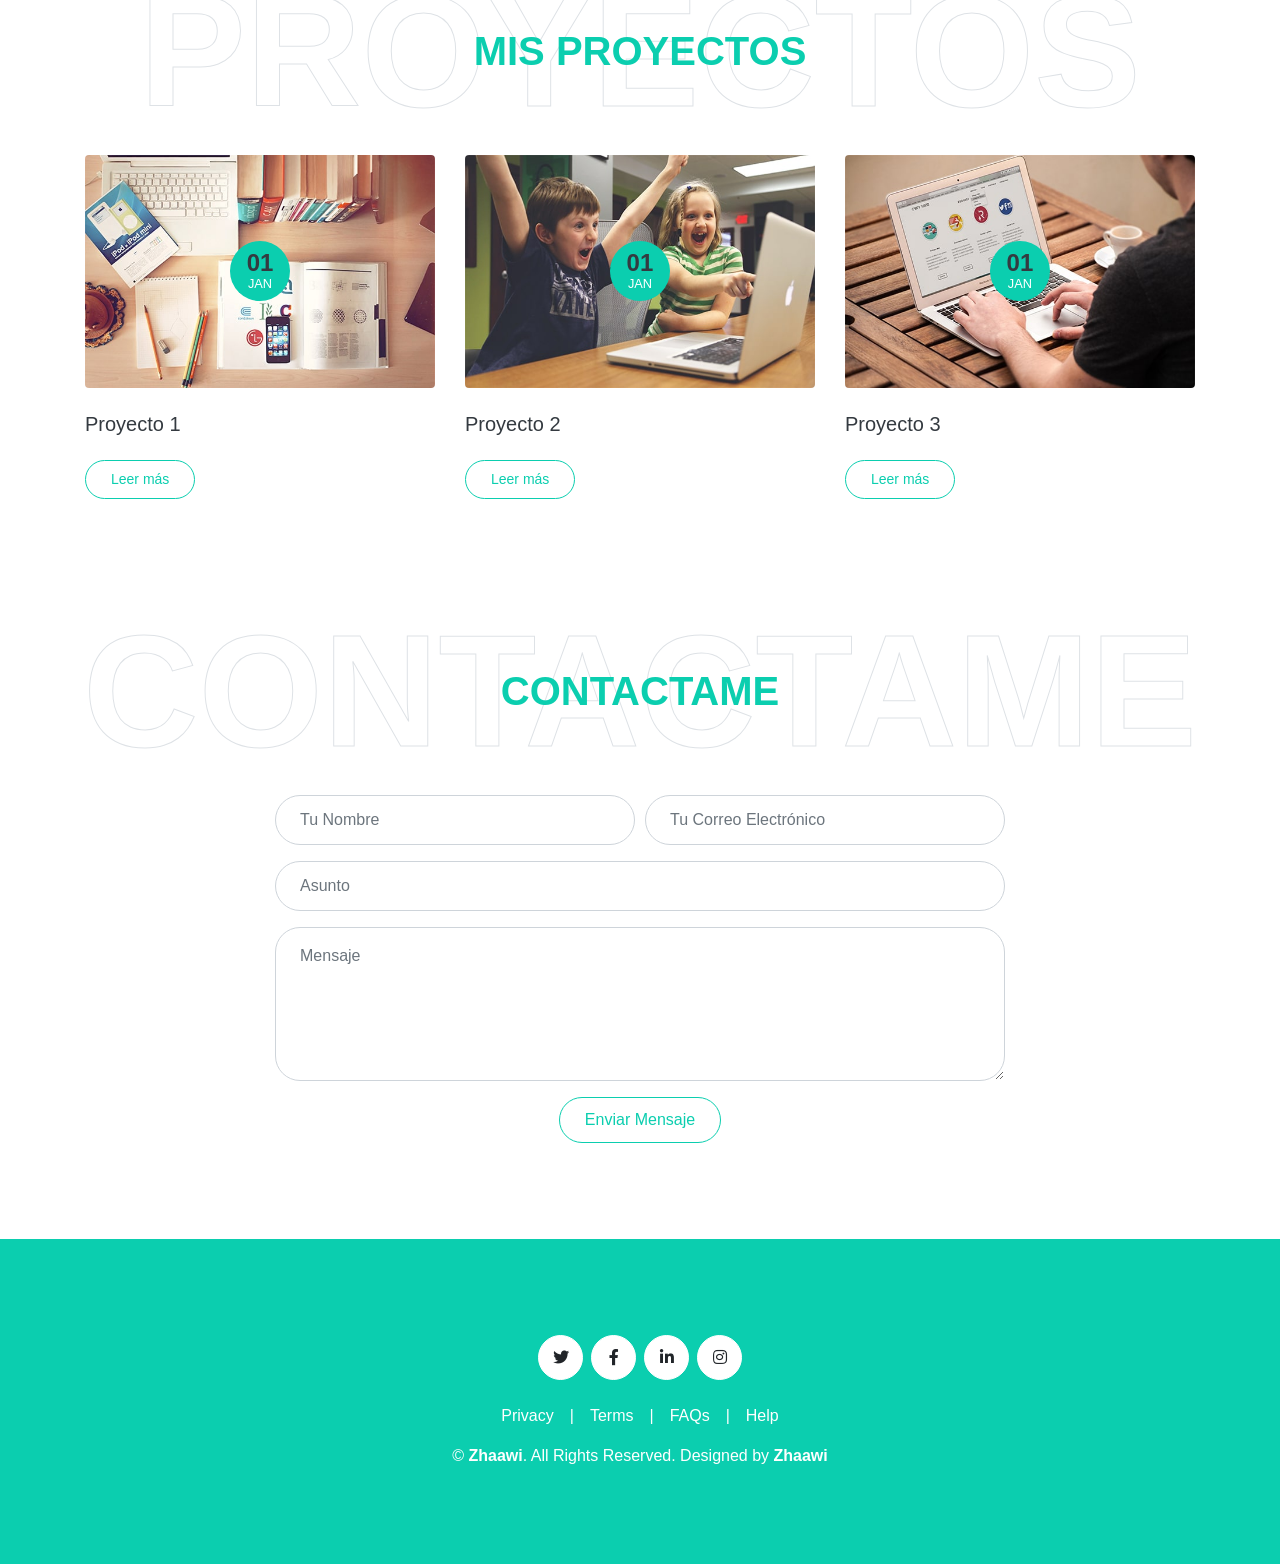
==== commit 9508e407: "Update print statement from 'Hello' to 'Goodbye'" ====
--- a/index.html
+++ b/index.html
@@ -5,8 +5,8 @@
     <meta charset="utf-8">
     <title>Mi portafolio</title>
     <meta content="width=device-width, initial-scale=1.0" name="viewport">
-    <meta content="Free HTML Templates" name="keywords">
-    <meta content="Free HTML Templates" name="description">
+    <meta content="Mi portafolio personal" name="keywords">
+    <meta content="Mi portafolio personal con proyectos de desarrollo web y móvil" name="description">
 
     <!-- Favicon -->
     <link href="img/favicon.ico" rel="icon">
@@ -585,4 +585,5 @@
     <script src="js/main.js"></script>
 </body>
 
-</html>+
+</html>
--- a/css/style.css
+++ b/css/style.css
@@ -0,0 +1,9984 @@
+/******* Bootstrap Theming ********/
+/*!
+ * Bootstrap v4.5.3 (https://getbootstrap.com/)
+ * Copyright 2011-2020 The Bootstrap Authors
+ * Copyright 2011-2020 Twitter, Inc.
+ * Licensed under MIT (https://github.com/twbs/bootstrap/blob/main/LICENSE)
+ */
+:root {
+  --blue: #007bff;
+  --indigo: #6610f2;
+  --purple: #6f42c1;
+  --pink: #e83e8c;
+  --red: #dc3545;
+  --orange: #fd7e14;
+  --yellow: #ffc107;
+  --green: #28a745;
+  --teal: #20c997;
+  --cyan: #17a2b8;
+  --white: #fff;
+  --gray: #6c757d;
+  --gray-dark: #343a40;
+  --primary: #0BCEAF;
+  --secondary: #6c757d;
+  --success: #28a745;
+  --info: #17a2b8;
+  --warning: #ffc107;
+  --danger: #dc3545;
+  --light: #ffffff;
+  --dark: #343a40;
+  --breakpoint-xs: 0;
+  --breakpoint-sm: 576px;
+  --breakpoint-md: 768px;
+  --breakpoint-lg: 992px;
+  --breakpoint-xl: 1200px;
+  --font-family-sans-serif: "Roboto", sans-serif;
+  --font-family-monospace: SFMono-Regular, Menlo, Monaco, Consolas, "Liberation Mono", "Courier New", monospace;
+}
+
+*,
+*::before,
+*::after {
+  box-sizing: border-box;
+}
+
+html {
+  font-family: sans-serif;
+  line-height: 1.15;
+  -webkit-text-size-adjust: 100%;
+  -webkit-tap-highlight-color: rgba(0, 0, 0, 0);
+}
+
+article, aside, figcaption, figure, footer, header, hgroup, main, nav, section {
+  display: block;
+}
+
+body {
+  margin: 0;
+  font-family: "Roboto", sans-serif;
+  font-size: 1rem;
+  font-weight: 400;
+  line-height: 1.5;
+  color: #6c757d;
+  text-align: left;
+  background-color: #ffffff;
+}
+
+[tabindex="-1"]:focus:not(:focus-visible) {
+  outline: 0 !important;
+}
+
+hr {
+  box-sizing: content-box;
+  height: 0;
+  overflow: visible;
+}
+
+h1, h2, h3, h4, h5, h6 {
+  margin-top: 0;
+  margin-bottom: 0.5rem;
+}
+
+p {
+  margin-top: 0;
+  margin-bottom: 1rem;
+}
+
+abbr[title],
+abbr[data-original-title] {
+  text-decoration: underline;
+  text-decoration: underline dotted;
+  cursor: help;
+  border-bottom: 0;
+  text-decoration-skip-ink: none;
+}
+
+address {
+  margin-bottom: 1rem;
+  font-style: normal;
+  line-height: inherit;
+}
+
+ol,
+ul,
+dl {
+  margin-top: 0;
+  margin-bottom: 1rem;
+}
+
+ol ol,
+ul ul,
+ol ul,
+ul ol {
+  margin-bottom: 0;
+}
+
+dt {
+  font-weight: 700;
+}
+
+dd {
+  margin-bottom: .5rem;
+  margin-left: 0;
+}
+
+blockquote {
+  margin: 0 0 1rem;
+}
+
+b,
+strong {
+  font-weight: bolder;
+}
+
+small {
+  font-size: 80%;
+}
+
+sub,
+sup {
+  position: relative;
+  font-size: 75%;
+  line-height: 0;
+  vertical-align: baseline;
+}
+
+sub {
+  bottom: -.25em;
+}
+
+sup {
+  top: -.5em;
+}
+
+a {
+  color: #0BCEAF;
+  text-decoration: none;
+  background-color: transparent;
+}
+
+a:hover {
+  color: #078571;
+  text-decoration: underline;
+}
+
+a:not([href]):not([class]) {
+  color: inherit;
+  text-decoration: none;
+}
+
+a:not([href]):not([class]):hover {
+  color: inherit;
+  text-decoration: none;
+}
+
+pre,
+code,
+kbd,
+samp {
+  font-family: SFMono-Regular, Menlo, Monaco, Consolas, "Liberation Mono", "Courier New", monospace;
+  font-size: 1em;
+}
+
+pre {
+  margin-top: 0;
+  margin-bottom: 1rem;
+  overflow: auto;
+  -ms-overflow-style: scrollbar;
+}
+
+figure {
+  margin: 0 0 1rem;
+}
+
+img {
+  vertical-align: middle;
+  border-style: none;
+}
+
+svg {
+  overflow: hidden;
+  vertical-align: middle;
+}
+
+table {
+  border-collapse: collapse;
+}
+
+caption {
+  padding-top: 0.75rem;
+  padding-bottom: 0.75rem;
+  color: #6c757d;
+  text-align: left;
+  caption-side: bottom;
+}
+
+th {
+  text-align: inherit;
+  text-align: -webkit-match-parent;
+}
+
+label {
+  display: inline-block;
+  margin-bottom: 0.5rem;
+}
+
+button {
+  border-radius: 0;
+}
+
+button:focus {
+  outline: 1px dotted;
+  outline: 5px auto -webkit-focus-ring-color;
+}
+
+input,
+button,
+select,
+optgroup,
+textarea {
+  margin: 0;
+  font-family: inherit;
+  font-size: inherit;
+  line-height: inherit;
+}
+
+button,
+input {
+  overflow: visible;
+}
+
+button,
+select {
+  text-transform: none;
+}
+
+[role="button"] {
+  cursor: pointer;
+}
+
+select {
+  word-wrap: normal;
+}
+
+button,
+[type="button"],
+[type="reset"],
+[type="submit"] {
+  -webkit-appearance: button;
+}
+
+button:not(:disabled),
+[type="button"]:not(:disabled),
+[type="reset"]:not(:disabled),
+[type="submit"]:not(:disabled) {
+  cursor: pointer;
+}
+
+button::-moz-focus-inner,
+[type="button"]::-moz-focus-inner,
+[type="reset"]::-moz-focus-inner,
+[type="submit"]::-moz-focus-inner {
+  padding: 0;
+  border-style: none;
+}
+
+input[type="radio"],
+input[type="checkbox"] {
+  box-sizing: border-box;
+  padding: 0;
+}
+
+textarea {
+  overflow: auto;
+  resize: vertical;
+}
+
+fieldset {
+  min-width: 0;
+  padding: 0;
+  margin: 0;
+  border: 0;
+}
+
+legend {
+  display: block;
+  width: 100%;
+  max-width: 100%;
+  padding: 0;
+  margin-bottom: .5rem;
+  font-size: 1.5rem;
+  line-height: inherit;
+  color: inherit;
+  white-space: normal;
+}
+
+@media (max-width: 1200px) {
+  legend {
+    font-size: calc(1.275rem + 0.3vw) ;
+  }
+}
+
+progress {
+  vertical-align: baseline;
+}
+
+[type="number"]::-webkit-inner-spin-button,
+[type="number"]::-webkit-outer-spin-button {
+  height: auto;
+}
+
+[type="search"] {
+  outline-offset: -2px;
+  -webkit-appearance: none;
+}
+
+[type="search"]::-webkit-search-decoration {
+  -webkit-appearance: none;
+}
+
+::-webkit-file-upload-button {
+  font: inherit;
+  -webkit-appearance: button;
+}
+
+output {
+  display: inline-block;
+}
+
+summary {
+  display: list-item;
+  cursor: pointer;
+}
+
+template {
+  display: none;
+}
+
+[hidden] {
+  display: none !important;
+}
+
+h1, h2, h3, h4, h5, h6,
+.h1, .h2, .h3, .h4, .h5, .h6 {
+  margin-bottom: 0.5rem;
+  font-weight: 500;
+  line-height: 1.2;
+  color: #343a40;
+}
+
+h1, .h1 {
+  font-size: 2.5rem;
+}
+
+@media (max-width: 1200px) {
+  h1, .h1 {
+    font-size: calc(1.375rem + 1.5vw) ;
+  }
+}
+
+h2, .h2 {
+  font-size: 2rem;
+}
+
+@media (max-width: 1200px) {
+  h2, .h2 {
+    font-size: calc(1.325rem + 0.9vw) ;
+  }
+}
+
+h3, .h3 {
+  font-size: 1.75rem;
+}
+
+@media (max-width: 1200px) {
+  h3, .h3 {
+    font-size: calc(1.3rem + 0.6vw) ;
+  }
+}
+
+h4, .h4 {
+  font-size: 1.5rem;
+}
+
+@media (max-width: 1200px) {
+  h4, .h4 {
+    font-size: calc(1.275rem + 0.3vw) ;
+  }
+}
+
+h5, .h5 {
+  font-size: 1.25rem;
+}
+
+h6, .h6 {
+  font-size: 1rem;
+}
+
+.lead {
+  font-size: 1.25rem;
+  font-weight: 300;
+}
+
+.display-1 {
+  font-size: 10rem;
+  font-weight: 300;
+  line-height: 1.2;
+}
+
+@media (max-width: 1200px) {
+  .display-1 {
+    font-size: calc(2.125rem + 10.5vw) ;
+  }
+}
+
+.display-2 {
+  font-size: 5.5rem;
+  font-weight: 300;
+  line-height: 1.2;
+}
+
+@media (max-width: 1200px) {
+  .display-2 {
+    font-size: calc(1.675rem + 5.1vw) ;
+  }
+}
+
+.display-3 {
+  font-size: 4.5rem;
+  font-weight: 300;
+  line-height: 1.2;
+}
+
+@media (max-width: 1200px) {
+  .display-3 {
+    font-size: calc(1.575rem + 3.9vw) ;
+  }
+}
+
+.display-4 {
+  font-size: 3.5rem;
+  font-weight: 300;
+  line-height: 1.2;
+}
+
+@media (max-width: 1200px) {
+  .display-4 {
+    font-size: calc(1.475rem + 2.7vw) ;
+  }
+}
+
+hr {
+  margin-top: 1rem;
+  margin-bottom: 1rem;
+  border: 0;
+  border-top: 1px solid rgba(0, 0, 0, 0.1);
+}
+
+small,
+.small {
+  font-size: 80%;
+  font-weight: 400;
+}
+
+mark,
+.mark {
+  padding: 0.2em;
+  background-color: #fcf8e3;
+}
+
+.list-unstyled {
+  padding-left: 0;
+  list-style: none;
+}
+
+.list-inline {
+  padding-left: 0;
+  list-style: none;
+}
+
+.list-inline-item {
+  display: inline-block;
+}
+
+.list-inline-item:not(:last-child) {
+  margin-right: 0.5rem;
+}
+
+.initialism {
+  font-size: 90%;
+  text-transform: uppercase;
+}
+
+.blockquote {
+  margin-bottom: 1rem;
+  font-size: 1.25rem;
+}
+
+.blockquote-footer {
+  display: block;
+  font-size: 80%;
+  color: #6c757d;
+}
+
+.blockquote-footer::before {
+  content: "\2014\00A0";
+}
+
+.img-fluid {
+  max-width: 100%;
+  height: auto;
+}
+
+.img-thumbnail {
+  padding: 0.25rem;
+  background-color: #ffffff;
+  border: 1px solid #dee2e6;
+  border-radius: 0.25rem;
+  max-width: 100%;
+  height: auto;
+}
+
+.figure {
+  display: inline-block;
+}
+
+.figure-img {
+  margin-bottom: 0.5rem;
+  line-height: 1;
+}
+
+.figure-caption {
+  font-size: 90%;
+  color: #6c757d;
+}
+
+code {
+  font-size: 87.5%;
+  color: #e83e8c;
+  word-wrap: break-word;
+}
+
+a > code {
+  color: inherit;
+}
+
+kbd {
+  padding: 0.2rem 0.4rem;
+  font-size: 87.5%;
+  color: #fff;
+  background-color: #212529;
+  border-radius: 0.2rem;
+}
+
+kbd kbd {
+  padding: 0;
+  font-size: 100%;
+  font-weight: 700;
+}
+
+pre {
+  display: block;
+  font-size: 87.5%;
+  color: #212529;
+}
+
+pre code {
+  font-size: inherit;
+  color: inherit;
+  word-break: normal;
+}
+
+.pre-scrollable {
+  max-height: 340px;
+  overflow-y: scroll;
+}
+
+.container,
+.container-fluid,
+.container-sm,
+.container-md,
+.container-lg,
+.container-xl {
+  width: 100%;
+  padding-right: 15px;
+  padding-left: 15px;
+  margin-right: auto;
+  margin-left: auto;
+}
+
+@media (min-width: 576px) {
+  .container, .container-sm {
+    max-width: 540px;
+  }
+}
+
+@media (min-width: 768px) {
+  .container, .container-sm, .container-md {
+    max-width: 720px;
+  }
+}
+
+@media (min-width: 992px) {
+  .container, .container-sm, .container-md, .container-lg {
+    max-width: 960px;
+  }
+}
+
+@media (min-width: 1200px) {
+  .container, .container-sm, .container-md, .container-lg, .container-xl {
+    max-width: 1140px;
+  }
+}
+
+.row {
+  display: flex;
+  flex-wrap: wrap;
+  margin-right: -15px;
+  margin-left: -15px;
+}
+
+.no-gutters {
+  margin-right: 0;
+  margin-left: 0;
+}
+
+.no-gutters > .col,
+.no-gutters > [class*="col-"] {
+  padding-right: 0;
+  padding-left: 0;
+}
+
+.col-1, .col-2, .col-3, .col-4, .col-5, .col-6, .col-7, .col-8, .col-9, .col-10, .col-11, .col-12, .col,
+.col-auto, .col-sm-1, .col-sm-2, .col-sm-3, .col-sm-4, .col-sm-5, .col-sm-6, .col-sm-7, .col-sm-8, .col-sm-9, .col-sm-10, .col-sm-11, .col-sm-12, .col-sm,
+.col-sm-auto, .col-md-1, .col-md-2, .col-md-3, .col-md-4, .col-md-5, .col-md-6, .col-md-7, .col-md-8, .col-md-9, .col-md-10, .col-md-11, .col-md-12, .col-md,
+.col-md-auto, .col-lg-1, .col-lg-2, .col-lg-3, .col-lg-4, .col-lg-5, .col-lg-6, .col-lg-7, .col-lg-8, .col-lg-9, .col-lg-10, .col-lg-11, .col-lg-12, .col-lg,
+.col-lg-auto, .col-xl-1, .col-xl-2, .col-xl-3, .col-xl-4, .col-xl-5, .col-xl-6, .col-xl-7, .col-xl-8, .col-xl-9, .col-xl-10, .col-xl-11, .col-xl-12, .col-xl,
+.col-xl-auto {
+  position: relative;
+  width: 100%;
+  padding-right: 15px;
+  padding-left: 15px;
+}
+
+.col {
+  flex-basis: 0;
+  flex-grow: 1;
+  max-width: 100%;
+}
+
+.row-cols-1 > * {
+  flex: 0 0 100%;
+  max-width: 100%;
+}
+
+.row-cols-2 > * {
+  flex: 0 0 50%;
+  max-width: 50%;
+}
+
+.row-cols-3 > * {
+  flex: 0 0 33.33333%;
+  max-width: 33.33333%;
+}
+
+.row-cols-4 > * {
+  flex: 0 0 25%;
+  max-width: 25%;
+}
+
+.row-cols-5 > * {
+  flex: 0 0 20%;
+  max-width: 20%;
+}
+
+.row-cols-6 > * {
+  flex: 0 0 16.66667%;
+  max-width: 16.66667%;
+}
+
+.col-auto {
+  flex: 0 0 auto;
+  width: auto;
+  max-width: 100%;
+}
+
+.col-1 {
+  flex: 0 0 8.33333%;
+  max-width: 8.33333%;
+}
+
+.col-2 {
+  flex: 0 0 16.66667%;
+  max-width: 16.66667%;
+}
+
+.col-3 {
+  flex: 0 0 25%;
+  max-width: 25%;
+}
+
+.col-4 {
+  flex: 0 0 33.33333%;
+  max-width: 33.33333%;
+}
+
+.col-5 {
+  flex: 0 0 41.66667%;
+  max-width: 41.66667%;
+}
+
+.col-6 {
+  flex: 0 0 50%;
+  max-width: 50%;
+}
+
+.col-7 {
+  flex: 0 0 58.33333%;
+  max-width: 58.33333%;
+}
+
+.col-8 {
+  flex: 0 0 66.66667%;
+  max-width: 66.66667%;
+}
+
+.col-9 {
+  flex: 0 0 75%;
+  max-width: 75%;
+}
+
+.col-10 {
+  flex: 0 0 83.33333%;
+  max-width: 83.33333%;
+}
+
+.col-11 {
+  flex: 0 0 91.66667%;
+  max-width: 91.66667%;
+}
+
+.col-12 {
+  flex: 0 0 100%;
+  max-width: 100%;
+}
+
+.order-first {
+  order: -1;
+}
+
+.order-last {
+  order: 13;
+}
+
+.order-0 {
+  order: 0;
+}
+
+.order-1 {
+  order: 1;
+}
+
+.order-2 {
+  order: 2;
+}
+
+.order-3 {
+  order: 3;
+}
+
+.order-4 {
+  order: 4;
+}
+
+.order-5 {
+  order: 5;
+}
+
+.order-6 {
+  order: 6;
+}
+
+.order-7 {
+  order: 7;
+}
+
+.order-8 {
+  order: 8;
+}
+
+.order-9 {
+  order: 9;
+}
+
+.order-10 {
+  order: 10;
+}
+
+.order-11 {
+  order: 11;
+}
+
+.order-12 {
+  order: 12;
+}
+
+.offset-1 {
+  margin-left: 8.33333%;
+}
+
+.offset-2 {
+  margin-left: 16.66667%;
+}
+
+.offset-3 {
+  margin-left: 25%;
+}
+
+.offset-4 {
+  margin-left: 33.33333%;
+}
+
+.offset-5 {
+  margin-left: 41.66667%;
+}
+
+.offset-6 {
+  margin-left: 50%;
+}
+
+.offset-7 {
+  margin-left: 58.33333%;
+}
+
+.offset-8 {
+  margin-left: 66.66667%;
+}
+
+.offset-9 {
+  margin-left: 75%;
+}
+
+.offset-10 {
+  margin-left: 83.33333%;
+}
+
+.offset-11 {
+  margin-left: 91.66667%;
+}
+
+@media (min-width: 576px) {
+  .col-sm {
+    flex-basis: 0;
+    flex-grow: 1;
+    max-width: 100%;
+  }
+  .row-cols-sm-1 > * {
+    flex: 0 0 100%;
+    max-width: 100%;
+  }
+  .row-cols-sm-2 > * {
+    flex: 0 0 50%;
+    max-width: 50%;
+  }
+  .row-cols-sm-3 > * {
+    flex: 0 0 33.33333%;
+    max-width: 33.33333%;
+  }
+  .row-cols-sm-4 > * {
+    flex: 0 0 25%;
+    max-width: 25%;
+  }
+  .row-cols-sm-5 > * {
+    flex: 0 0 20%;
+    max-width: 20%;
+  }
+  .row-cols-sm-6 > * {
+    flex: 0 0 16.66667%;
+    max-width: 16.66667%;
+  }
+  .col-sm-auto {
+    flex: 0 0 auto;
+    width: auto;
+    max-width: 100%;
+  }
+  .col-sm-1 {
+    flex: 0 0 8.33333%;
+    max-width: 8.33333%;
+  }
+  .col-sm-2 {
+    flex: 0 0 16.66667%;
+    max-width: 16.66667%;
+  }
+  .col-sm-3 {
+    flex: 0 0 25%;
+    max-width: 25%;
+  }
+  .col-sm-4 {
+    flex: 0 0 33.33333%;
+    max-width: 33.33333%;
+  }
+  .col-sm-5 {
+    flex: 0 0 41.66667%;
+    max-width: 41.66667%;
+  }
+  .col-sm-6 {
+    flex: 0 0 50%;
+    max-width: 50%;
+  }
+  .col-sm-7 {
+    flex: 0 0 58.33333%;
+    max-width: 58.33333%;
+  }
+  .col-sm-8 {
+    flex: 0 0 66.66667%;
+    max-width: 66.66667%;
+  }
+  .col-sm-9 {
+    flex: 0 0 75%;
+    max-width: 75%;
+  }
+  .col-sm-10 {
+    flex: 0 0 83.33333%;
+    max-width: 83.33333%;
+  }
+  .col-sm-11 {
+    flex: 0 0 91.66667%;
+    max-width: 91.66667%;
+  }
+  .col-sm-12 {
+    flex: 0 0 100%;
+    max-width: 100%;
+  }
+  .order-sm-first {
+    order: -1;
+  }
+  .order-sm-last {
+    order: 13;
+  }
+  .order-sm-0 {
+    order: 0;
+  }
+  .order-sm-1 {
+    order: 1;
+  }
+  .order-sm-2 {
+    order: 2;
+  }
+  .order-sm-3 {
+    order: 3;
+  }
+  .order-sm-4 {
+    order: 4;
+  }
+  .order-sm-5 {
+    order: 5;
+  }
+  .order-sm-6 {
+    order: 6;
+  }
+  .order-sm-7 {
+    order: 7;
+  }
+  .order-sm-8 {
+    order: 8;
+  }
+  .order-sm-9 {
+    order: 9;
+  }
+  .order-sm-10 {
+    order: 10;
+  }
+  .order-sm-11 {
+    order: 11;
+  }
+  .order-sm-12 {
+    order: 12;
+  }
+  .offset-sm-0 {
+    margin-left: 0;
+  }
+  .offset-sm-1 {
+    margin-left: 8.33333%;
+  }
+  .offset-sm-2 {
+    margin-left: 16.66667%;
+  }
+  .offset-sm-3 {
+    margin-left: 25%;
+  }
+  .offset-sm-4 {
+    margin-left: 33.33333%;
+  }
+  .offset-sm-5 {
+    margin-left: 41.66667%;
+  }
+  .offset-sm-6 {
+    margin-left: 50%;
+  }
+  .offset-sm-7 {
+    margin-left: 58.33333%;
+  }
+  .offset-sm-8 {
+    margin-left: 66.66667%;
+  }
+  .offset-sm-9 {
+    margin-left: 75%;
+  }
+  .offset-sm-10 {
+    margin-left: 83.33333%;
+  }
+  .offset-sm-11 {
+    margin-left: 91.66667%;
+  }
+}
+
+@media (min-width: 768px) {
+  .col-md {
+    flex-basis: 0;
+    flex-grow: 1;
+    max-width: 100%;
+  }
+  .row-cols-md-1 > * {
+    flex: 0 0 100%;
+    max-width: 100%;
+  }
+  .row-cols-md-2 > * {
+    flex: 0 0 50%;
+    max-width: 50%;
+  }
+  .row-cols-md-3 > * {
+    flex: 0 0 33.33333%;
+    max-width: 33.33333%;
+  }
+  .row-cols-md-4 > * {
+    flex: 0 0 25%;
+    max-width: 25%;
+  }
+  .row-cols-md-5 > * {
+    flex: 0 0 20%;
+    max-width: 20%;
+  }
+  .row-cols-md-6 > * {
+    flex: 0 0 16.66667%;
+    max-width: 16.66667%;
+  }
+  .col-md-auto {
+    flex: 0 0 auto;
+    width: auto;
+    max-width: 100%;
+  }
+  .col-md-1 {
+    flex: 0 0 8.33333%;
+    max-width: 8.33333%;
+  }
+  .col-md-2 {
+    flex: 0 0 16.66667%;
+    max-width: 16.66667%;
+  }
+  .col-md-3 {
+    flex: 0 0 25%;
+    max-width: 25%;
+  }
+  .col-md-4 {
+    flex: 0 0 33.33333%;
+    max-width: 33.33333%;
+  }
+  .col-md-5 {
+    flex: 0 0 41.66667%;
+    max-width: 41.66667%;
+  }
+  .col-md-6 {
+    flex: 0 0 50%;
+    max-width: 50%;
+  }
+  .col-md-7 {
+    flex: 0 0 58.33333%;
+    max-width: 58.33333%;
+  }
+  .col-md-8 {
+    flex: 0 0 66.66667%;
+    max-width: 66.66667%;
+  }
+  .col-md-9 {
+    flex: 0 0 75%;
+    max-width: 75%;
+  }
+  .col-md-10 {
+    flex: 0 0 83.33333%;
+    max-width: 83.33333%;
+  }
+  .col-md-11 {
+    flex: 0 0 91.66667%;
+    max-width: 91.66667%;
+  }
+  .col-md-12 {
+    flex: 0 0 100%;
+    max-width: 100%;
+  }
+  .order-md-first {
+    order: -1;
+  }
+  .order-md-last {
+    order: 13;
+  }
+  .order-md-0 {
+    order: 0;
+  }
+  .order-md-1 {
+    order: 1;
+  }
+  .order-md-2 {
+    order: 2;
+  }
+  .order-md-3 {
+    order: 3;
+  }
+  .order-md-4 {
+    order: 4;
+  }
+  .order-md-5 {
+    order: 5;
+  }
+  .order-md-6 {
+    order: 6;
+  }
+  .order-md-7 {
+    order: 7;
+  }
+  .order-md-8 {
+    order: 8;
+  }
+  .order-md-9 {
+    order: 9;
+  }
+  .order-md-10 {
+    order: 10;
+  }
+  .order-md-11 {
+    order: 11;
+  }
+  .order-md-12 {
+    order: 12;
+  }
+  .offset-md-0 {
+    margin-left: 0;
+  }
+  .offset-md-1 {
+    margin-left: 8.33333%;
+  }
+  .offset-md-2 {
+    margin-left: 16.66667%;
+  }
+  .offset-md-3 {
+    margin-left: 25%;
+  }
+  .offset-md-4 {
+    margin-left: 33.33333%;
+  }
+  .offset-md-5 {
+    margin-left: 41.66667%;
+  }
+  .offset-md-6 {
+    margin-left: 50%;
+  }
+  .offset-md-7 {
+    margin-left: 58.33333%;
+  }
+  .offset-md-8 {
+    margin-left: 66.66667%;
+  }
+  .offset-md-9 {
+    margin-left: 75%;
+  }
+  .offset-md-10 {
+    margin-left: 83.33333%;
+  }
+  .offset-md-11 {
+    margin-left: 91.66667%;
+  }
+}
+
+@media (min-width: 992px) {
+  .col-lg {
+    flex-basis: 0;
+    flex-grow: 1;
+    max-width: 100%;
+  }
+  .row-cols-lg-1 > * {
+    flex: 0 0 100%;
+    max-width: 100%;
+  }
+  .row-cols-lg-2 > * {
+    flex: 0 0 50%;
+    max-width: 50%;
+  }
+  .row-cols-lg-3 > * {
+    flex: 0 0 33.33333%;
+    max-width: 33.33333%;
+  }
+  .row-cols-lg-4 > * {
+    flex: 0 0 25%;
+    max-width: 25%;
+  }
+  .row-cols-lg-5 > * {
+    flex: 0 0 20%;
+    max-width: 20%;
+  }
+  .row-cols-lg-6 > * {
+    flex: 0 0 16.66667%;
+    max-width: 16.66667%;
+  }
+  .col-lg-auto {
+    flex: 0 0 auto;
+    width: auto;
+    max-width: 100%;
+  }
+  .col-lg-1 {
+    flex: 0 0 8.33333%;
+    max-width: 8.33333%;
+  }
+  .col-lg-2 {
+    flex: 0 0 16.66667%;
+    max-width: 16.66667%;
+  }
+  .col-lg-3 {
+    flex: 0 0 25%;
+    max-width: 25%;
+  }
+  .col-lg-4 {
+    flex: 0 0 33.33333%;
+    max-width: 33.33333%;
+  }
+  .col-lg-5 {
+    flex: 0 0 41.66667%;
+    max-width: 41.66667%;
+  }
+  .col-lg-6 {
+    flex: 0 0 50%;
+    max-width: 50%;
+  }
+  .col-lg-7 {
+    flex: 0 0 58.33333%;
+    max-width: 58.33333%;
+  }
+  .col-lg-8 {
+    flex: 0 0 66.66667%;
+    max-width: 66.66667%;
+  }
+  .col-lg-9 {
+    flex: 0 0 75%;
+    max-width: 75%;
+  }
+  .col-lg-10 {
+    flex: 0 0 83.33333%;
+    max-width: 83.33333%;
+  }
+  .col-lg-11 {
+    flex: 0 0 91.66667%;
+    max-width: 91.66667%;
+  }
+  .col-lg-12 {
+    flex: 0 0 100%;
+    max-width: 100%;
+  }
+  .order-lg-first {
+    order: -1;
+  }
+  .order-lg-last {
+    order: 13;
+  }
+  .order-lg-0 {
+    order: 0;
+  }
+  .order-lg-1 {
+    order: 1;
+  }
+  .order-lg-2 {
+    order: 2;
+  }
+  .order-lg-3 {
+    order: 3;
+  }
+  .order-lg-4 {
+    order: 4;
+  }
+  .order-lg-5 {
+    order: 5;
+  }
+  .order-lg-6 {
+    order: 6;
+  }
+  .order-lg-7 {
+    order: 7;
+  }
+  .order-lg-8 {
+    order: 8;
+  }
+  .order-lg-9 {
+    order: 9;
+  }
+  .order-lg-10 {
+    order: 10;
+  }
+  .order-lg-11 {
+    order: 11;
+  }
+  .order-lg-12 {
+    order: 12;
+  }
+  .offset-lg-0 {
+    margin-left: 0;
+  }
+  .offset-lg-1 {
+    margin-left: 8.33333%;
+  }
+  .offset-lg-2 {
+    margin-left: 16.66667%;
+  }
+  .offset-lg-3 {
+    margin-left: 25%;
+  }
+  .offset-lg-4 {
+    margin-left: 33.33333%;
+  }
+  .offset-lg-5 {
+    margin-left: 41.66667%;
+  }
+  .offset-lg-6 {
+    margin-left: 50%;
+  }
+  .offset-lg-7 {
+    margin-left: 58.33333%;
+  }
+  .offset-lg-8 {
+    margin-left: 66.66667%;
+  }
+  .offset-lg-9 {
+    margin-left: 75%;
+  }
+  .offset-lg-10 {
+    margin-left: 83.33333%;
+  }
+  .offset-lg-11 {
+    margin-left: 91.66667%;
+  }
+}
+
+@media (min-width: 1200px) {
+  .col-xl {
+    flex-basis: 0;
+    flex-grow: 1;
+    max-width: 100%;
+  }
+  .row-cols-xl-1 > * {
+    flex: 0 0 100%;
+    max-width: 100%;
+  }
+  .row-cols-xl-2 > * {
+    flex: 0 0 50%;
+    max-width: 50%;
+  }
+  .row-cols-xl-3 > * {
+    flex: 0 0 33.33333%;
+    max-width: 33.33333%;
+  }
+  .row-cols-xl-4 > * {
+    flex: 0 0 25%;
+    max-width: 25%;
+  }
+  .row-cols-xl-5 > * {
+    flex: 0 0 20%;
+    max-width: 20%;
+  }
+  .row-cols-xl-6 > * {
+    flex: 0 0 16.66667%;
+    max-width: 16.66667%;
+  }
+  .col-xl-auto {
+    flex: 0 0 auto;
+    width: auto;
+    max-width: 100%;
+  }
+  .col-xl-1 {
+    flex: 0 0 8.33333%;
+    max-width: 8.33333%;
+  }
+  .col-xl-2 {
+    flex: 0 0 16.66667%;
+    max-width: 16.66667%;
+  }
+  .col-xl-3 {
+    flex: 0 0 25%;
+    max-width: 25%;
+  }
+  .col-xl-4 {
+    flex: 0 0 33.33333%;
+    max-width: 33.33333%;
+  }
+  .col-xl-5 {
+    flex: 0 0 41.66667%;
+    max-width: 41.66667%;
+  }
+  .col-xl-6 {
+    flex: 0 0 50%;
+    max-width: 50%;
+  }
+  .col-xl-7 {
+    flex: 0 0 58.33333%;
+    max-width: 58.33333%;
+  }
+  .col-xl-8 {
+    flex: 0 0 66.66667%;
+    max-width: 66.66667%;
+  }
+  .col-xl-9 {
+    flex: 0 0 75%;
+    max-width: 75%;
+  }
+  .col-xl-10 {
+    flex: 0 0 83.33333%;
+    max-width: 83.33333%;
+  }
+  .col-xl-11 {
+    flex: 0 0 91.66667%;
+    max-width: 91.66667%;
+  }
+  .col-xl-12 {
+    flex: 0 0 100%;
+    max-width: 100%;
+  }
+  .order-xl-first {
+    order: -1;
+  }
+  .order-xl-last {
+    order: 13;
+  }
+  .order-xl-0 {
+    order: 0;
+  }
+  .order-xl-1 {
+    order: 1;
+  }
+  .order-xl-2 {
+    order: 2;
+  }
+  .order-xl-3 {
+    order: 3;
+  }
+  .order-xl-4 {
+    order: 4;
+  }
+  .order-xl-5 {
+    order: 5;
+  }
+  .order-xl-6 {
+    order: 6;
+  }
+  .order-xl-7 {
+    order: 7;
+  }
+  .order-xl-8 {
+    order: 8;
+  }
+  .order-xl-9 {
+    order: 9;
+  }
+  .order-xl-10 {
+    order: 10;
+  }
+  .order-xl-11 {
+    order: 11;
+  }
+  .order-xl-12 {
+    order: 12;
+  }
+  .offset-xl-0 {
+    margin-left: 0;
+  }
+  .offset-xl-1 {
+    margin-left: 8.33333%;
+  }
+  .offset-xl-2 {
+    margin-left: 16.66667%;
+  }
+  .offset-xl-3 {
+    margin-left: 25%;
+  }
+  .offset-xl-4 {
+    margin-left: 33.33333%;
+  }
+  .offset-xl-5 {
+    margin-left: 41.66667%;
+  }
+  .offset-xl-6 {
+    margin-left: 50%;
+  }
+  .offset-xl-7 {
+    margin-left: 58.33333%;
+  }
+  .offset-xl-8 {
+    margin-left: 66.66667%;
+  }
+  .offset-xl-9 {
+    margin-left: 75%;
+  }
+  .offset-xl-10 {
+    margin-left: 83.33333%;
+  }
+  .offset-xl-11 {
+    margin-left: 91.66667%;
+  }
+}
+
+.table {
+  width: 100%;
+  margin-bottom: 1rem;
+  color: #6c757d;
+}
+
+.table th,
+.table td {
+  padding: 0.75rem;
+  vertical-align: top;
+  border-top: 1px solid #dee2e6;
+}
+
+.table thead th {
+  vertical-align: bottom;
+  border-bottom: 2px solid #dee2e6;
+}
+
+.table tbody + tbody {
+  border-top: 2px solid #dee2e6;
+}
+
+.table-sm th,
+.table-sm td {
+  padding: 0.3rem;
+}
+
+.table-bordered {
+  border: 1px solid #dee2e6;
+}
+
+.table-bordered th,
+.table-bordered td {
+  border: 1px solid #dee2e6;
+}
+
+.table-bordered thead th,
+.table-bordered thead td {
+  border-bottom-width: 2px;
+}
+
+.table-borderless th,
+.table-borderless td,
+.table-borderless thead th,
+.table-borderless tbody + tbody {
+  border: 0;
+}
+
+.table-striped tbody tr:nth-of-type(odd) {
+  background-color: rgba(0, 0, 0, 0.05);
+}
+
+.table-hover tbody tr:hover {
+  color: #6c757d;
+  background-color: rgba(0, 0, 0, 0.075);
+}
+
+.table-primary,
+.table-primary > th,
+.table-primary > td {
+  background-color: #bbf1e9;
+}
+
+.table-primary th,
+.table-primary td,
+.table-primary thead th,
+.table-primary tbody + tbody {
+  border-color: #80e6d5;
+}
+
+.table-hover .table-primary:hover {
+  background-color: #a6ede2;
+}
+
+.table-hover .table-primary:hover > td,
+.table-hover .table-primary:hover > th {
+  background-color: #a6ede2;
+}
+
+.table-secondary,
+.table-secondary > th,
+.table-secondary > td {
+  background-color: #d6d8db;
+}
+
+.table-secondary th,
+.table-secondary td,
+.table-secondary thead th,
+.table-secondary tbody + tbody {
+  border-color: #b3b7bb;
+}
+
+.table-hover .table-secondary:hover {
+  background-color: #c8cbcf;
+}
+
+.table-hover .table-secondary:hover > td,
+.table-hover .table-secondary:hover > th {
+  background-color: #c8cbcf;
+}
+
+.table-success,
+.table-success > th,
+.table-success > td {
+  background-color: #c3e6cb;
+}
+
+.table-success th,
+.table-success td,
+.table-success thead th,
+.table-success tbody + tbody {
+  border-color: #8fd19e;
+}
+
+.table-hover .table-success:hover {
+  background-color: #b1dfbb;
+}
+
+.table-hover .table-success:hover > td,
+.table-hover .table-success:hover > th {
+  background-color: #b1dfbb;
+}
+
+.table-info,
+.table-info > th,
+.table-info > td {
+  background-color: #bee5eb;
+}
+
+.table-info th,
+.table-info td,
+.table-info thead th,
+.table-info tbody + tbody {
+  border-color: #86cfda;
+}
+
+.table-hover .table-info:hover {
+  background-color: #abdde5;
+}
+
+.table-hover .table-info:hover > td,
+.table-hover .table-info:hover > th {
+  background-color: #abdde5;
+}
+
+.table-warning,
+.table-warning > th,
+.table-warning > td {
+  background-color: #ffeeba;
+}
+
+.table-warning th,
+.table-warning td,
+.table-warning thead th,
+.table-warning tbody + tbody {
+  border-color: #ffdf7e;
+}
+
+.table-hover .table-warning:hover {
+  background-color: #ffe8a1;
+}
+
+.table-hover .table-warning:hover > td,
+.table-hover .table-warning:hover > th {
+  background-color: #ffe8a1;
+}
+
+.table-danger,
+.table-danger > th,
+.table-danger > td {
+  background-color: #f5c6cb;
+}
+
+.table-danger th,
+.table-danger td,
+.table-danger thead th,
+.table-danger tbody + tbody {
+  border-color: #ed969e;
+}
+
+.table-hover .table-danger:hover {
+  background-color: #f1b0b7;
+}
+
+.table-hover .table-danger:hover > td,
+.table-hover .table-danger:hover > th {
+  background-color: #f1b0b7;
+}
+
+.table-light,
+.table-light > th,
+.table-light > td {
+  background-color: white;
+}
+
+.table-light th,
+.table-light td,
+.table-light thead th,
+.table-light tbody + tbody {
+  border-color: white;
+}
+
+.table-hover .table-light:hover {
+  background-color: #f2f2f2;
+}
+
+.table-hover .table-light:hover > td,
+.table-hover .table-light:hover > th {
+  background-color: #f2f2f2;
+}
+
+.table-dark,
+.table-dark > th,
+.table-dark > td {
+  background-color: #c6c8ca;
+}
+
+.table-dark th,
+.table-dark td,
+.table-dark thead th,
+.table-dark tbody + tbody {
+  border-color: #95999c;
+}
+
+.table-hover .table-dark:hover {
+  background-color: #b9bbbe;
+}
+
+.table-hover .table-dark:hover > td,
+.table-hover .table-dark:hover > th {
+  background-color: #b9bbbe;
+}
+
+.table-active,
+.table-active > th,
+.table-active > td {
+  background-color: rgba(0, 0, 0, 0.075);
+}
+
+.table-hover .table-active:hover {
+  background-color: rgba(0, 0, 0, 0.075);
+}
+
+.table-hover .table-active:hover > td,
+.table-hover .table-active:hover > th {
+  background-color: rgba(0, 0, 0, 0.075);
+}
+
+.table .thead-dark th {
+  color: #fff;
+  background-color: #343a40;
+  border-color: #454d55;
+}
+
+.table .thead-light th {
+  color: #495057;
+  background-color: #e9ecef;
+  border-color: #dee2e6;
+}
+
+.table-dark {
+  color: #fff;
+  background-color: #343a40;
+}
+
+.table-dark th,
+.table-dark td,
+.table-dark thead th {
+  border-color: #454d55;
+}
+
+.table-dark.table-bordered {
+  border: 0;
+}
+
+.table-dark.table-striped tbody tr:nth-of-type(odd) {
+  background-color: rgba(255, 255, 255, 0.05);
+}
+
+.table-dark.table-hover tbody tr:hover {
+  color: #fff;
+  background-color: rgba(255, 255, 255, 0.075);
+}
+
+@media (max-width: 575.98px) {
+  .table-responsive-sm {
+    display: block;
+    width: 100%;
+    overflow-x: auto;
+    -webkit-overflow-scrolling: touch;
+  }
+  .table-responsive-sm > .table-bordered {
+    border: 0;
+  }
+}
+
+@media (max-width: 767.98px) {
+  .table-responsive-md {
+    display: block;
+    width: 100%;
+    overflow-x: auto;
+    -webkit-overflow-scrolling: touch;
+  }
+  .table-responsive-md > .table-bordered {
+    border: 0;
+  }
+}
+
+@media (max-width: 991.98px) {
+  .table-responsive-lg {
+    display: block;
+    width: 100%;
+    overflow-x: auto;
+    -webkit-overflow-scrolling: touch;
+  }
+  .table-responsive-lg > .table-bordered {
+    border: 0;
+  }
+}
+
+@media (max-width: 1199.98px) {
+  .table-responsive-xl {
+    display: block;
+    width: 100%;
+    overflow-x: auto;
+    -webkit-overflow-scrolling: touch;
+  }
+  .table-responsive-xl > .table-bordered {
+    border: 0;
+  }
+}
+
+.table-responsive {
+  display: block;
+  width: 100%;
+  overflow-x: auto;
+  -webkit-overflow-scrolling: touch;
+}
+
+.table-responsive > .table-bordered {
+  border: 0;
+}
+
+.form-control {
+  display: block;
+  width: 100%;
+  height: calc(1.5em + 0.75rem + 2px);
+  padding: 0.375rem 0.75rem;
+  font-size: 1rem;
+  font-weight: 400;
+  line-height: 1.5;
+  color: #495057;
+  background-color: #fff;
+  background-clip: padding-box;
+  border: 1px solid #ced4da;
+  border-radius: 0.25rem;
+  transition: border-color 0.15s ease-in-out, box-shadow 0.15s ease-in-out;
+}
+
+@media (prefers-reduced-motion: reduce) {
+  .form-control {
+    transition: none;
+  }
+}
+
+.form-control::-ms-expand {
+  background-color: transparent;
+  border: 0;
+}
+
+.form-control:-moz-focusring {
+  color: transparent;
+  text-shadow: 0 0 0 #495057;
+}
+
+.form-control:focus {
+  color: #495057;
+  background-color: #fff;
+  border-color: #62f7df;
+  outline: 0;
+  box-shadow: 0 0 0 0.2rem rgba(11, 206, 175, 0.25);
+}
+
+.form-control::placeholder {
+  color: #6c757d;
+  opacity: 1;
+}
+
+.form-control:disabled, .form-control[readonly] {
+  background-color: #e9ecef;
+  opacity: 1;
+}
+
+input[type="date"].form-control,
+input[type="time"].form-control,
+input[type="datetime-local"].form-control,
+input[type="month"].form-control {
+  appearance: none;
+}
+
+select.form-control:focus::-ms-value {
+  color: #495057;
+  background-color: #fff;
+}
+
+.form-control-file,
+.form-control-range {
+  display: block;
+  width: 100%;
+}
+
+.col-form-label {
+  padding-top: calc(0.375rem + 1px);
+  padding-bottom: calc(0.375rem + 1px);
+  margin-bottom: 0;
+  font-size: inherit;
+  line-height: 1.5;
+}
+
+.col-form-label-lg {
+  padding-top: calc(0.5rem + 1px);
+  padding-bottom: calc(0.5rem + 1px);
+  font-size: 1.25rem;
+  line-height: 1.5;
+}
+
+.col-form-label-sm {
+  padding-top: calc(0.25rem + 1px);
+  padding-bottom: calc(0.25rem + 1px);
+  font-size: 0.875rem;
+  line-height: 1.5;
+}
+
+.form-control-plaintext {
+  display: block;
+  width: 100%;
+  padding: 0.375rem 0;
+  margin-bottom: 0;
+  font-size: 1rem;
+  line-height: 1.5;
+  color: #6c757d;
+  background-color: transparent;
+  border: solid transparent;
+  border-width: 1px 0;
+}
+
+.form-control-plaintext.form-control-sm, .form-control-plaintext.form-control-lg {
+  padding-right: 0;
+  padding-left: 0;
+}
+
+.form-control-sm {
+  height: calc(1.5em + 0.5rem + 2px);
+  padding: 0.25rem 0.5rem;
+  font-size: 0.875rem;
+  line-height: 1.5;
+  border-radius: 0.2rem;
+}
+
+.form-control-lg {
+  height: calc(1.5em + 1rem + 2px);
+  padding: 0.5rem 1rem;
+  font-size: 1.25rem;
+  line-height: 1.5;
+  border-radius: 0.3rem;
+}
+
+select.form-control[size], select.form-control[multiple] {
+  height: auto;
+}
+
+textarea.form-control {
+  height: auto;
+}
+
+.form-group {
+  margin-bottom: 1rem;
+}
+
+.form-text {
+  display: block;
+  margin-top: 0.25rem;
+}
+
+.form-row {
+  display: flex;
+  flex-wrap: wrap;
+  margin-right: -5px;
+  margin-left: -5px;
+}
+
+.form-row > .col,
+.form-row > [class*="col-"] {
+  padding-right: 5px;
+  padding-left: 5px;
+}
+
+.form-check {
+  position: relative;
+  display: block;
+  padding-left: 1.25rem;
+}
+
+.form-check-input {
+  position: absolute;
+  margin-top: 0.3rem;
+  margin-left: -1.25rem;
+}
+
+.form-check-input[disabled] ~ .form-check-label,
+.form-check-input:disabled ~ .form-check-label {
+  color: #6c757d;
+}
+
+.form-check-label {
+  margin-bottom: 0;
+}
+
+.form-check-inline {
+  display: inline-flex;
+  align-items: center;
+  padding-left: 0;
+  margin-right: 0.75rem;
+}
+
+.form-check-inline .form-check-input {
+  position: static;
+  margin-top: 0;
+  margin-right: 0.3125rem;
+  margin-left: 0;
+}
+
+.valid-feedback {
+  display: none;
+  width: 100%;
+  margin-top: 0.25rem;
+  font-size: 80%;
+  color: #28a745;
+}
+
+.valid-tooltip {
+  position: absolute;
+  top: 100%;
+  left: 0;
+  z-index: 5;
+  display: none;
+  max-width: 100%;
+  padding: 0.25rem 0.5rem;
+  margin-top: .1rem;
+  font-size: 0.875rem;
+  line-height: 1.5;
+  color: #fff;
+  background-color: rgba(40, 167, 69, 0.9);
+  border-radius: 0.25rem;
+}
+
+.was-validated :valid ~ .valid-feedback,
+.was-validated :valid ~ .valid-tooltip,
+.is-valid ~ .valid-feedback,
+.is-valid ~ .valid-tooltip {
+  display: block;
+}
+
+.was-validated .form-control:valid, .form-control.is-valid {
+  border-color: #28a745;
+  padding-right: calc(1.5em + 0.75rem);
+  background-image: url("data:image/svg+xml,%3csvg xmlns='http://www.w3.org/2000/svg' width='8' height='8' viewBox='0 0 8 8'%3e%3cpath fill='%2328a745' d='M2.3 6.73L.6 4.53c-.4-1.04.46-1.4 1.1-.8l1.1 1.4 3.4-3.8c.6-.63 1.6-.27 1.2.7l-4 4.6c-.43.5-.8.4-1.1.1z'/%3e%3c/svg%3e");
+  background-repeat: no-repeat;
+  background-position: right calc(0.375em + 0.1875rem) center;
+  background-size: calc(0.75em + 0.375rem) calc(0.75em + 0.375rem);
+}
+
+.was-validated .form-control:valid:focus, .form-control.is-valid:focus {
+  border-color: #28a745;
+  box-shadow: 0 0 0 0.2rem rgba(40, 167, 69, 0.25);
+}
+
+.was-validated textarea.form-control:valid, textarea.form-control.is-valid {
+  padding-right: calc(1.5em + 0.75rem);
+  background-position: top calc(0.375em + 0.1875rem) right calc(0.375em + 0.1875rem);
+}
+
+.was-validated .custom-select:valid, .custom-select.is-valid {
+  border-color: #28a745;
+  padding-right: calc(0.75em + 2.3125rem);
+  background: url("data:image/svg+xml,%3csvg xmlns='http://www.w3.org/2000/svg' width='4' height='5' viewBox='0 0 4 5'%3e%3cpath fill='%23343a40' d='M2 0L0 2h4zm0 5L0 3h4z'/%3e%3c/svg%3e") no-repeat right 0.75rem center/8px 10px, url("data:image/svg+xml,%3csvg xmlns='http://www.w3.org/2000/svg' width='8' height='8' viewBox='0 0 8 8'%3e%3cpath fill='%2328a745' d='M2.3 6.73L.6 4.53c-.4-1.04.46-1.4 1.1-.8l1.1 1.4 3.4-3.8c.6-.63 1.6-.27 1.2.7l-4 4.6c-.43.5-.8.4-1.1.1z'/%3e%3c/svg%3e") #fff no-repeat center right 1.75rem/calc(0.75em + 0.375rem) calc(0.75em + 0.375rem);
+}
+
+.was-validated .custom-select:valid:focus, .custom-select.is-valid:focus {
+  border-color: #28a745;
+  box-shadow: 0 0 0 0.2rem rgba(40, 167, 69, 0.25);
+}
+
+.was-validated .form-check-input:valid ~ .form-check-label, .form-check-input.is-valid ~ .form-check-label {
+  color: #28a745;
+}
+
+.was-validated .form-check-input:valid ~ .valid-feedback,
+.was-validated .form-check-input:valid ~ .valid-tooltip, .form-check-input.is-valid ~ .valid-feedback,
+.form-check-input.is-valid ~ .valid-tooltip {
+  display: block;
+}
+
+.was-validated .custom-control-input:valid ~ .custom-control-label, .custom-control-input.is-valid ~ .custom-control-label {
+  color: #28a745;
+}
+
+.was-validated .custom-control-input:valid ~ .custom-control-label::before, .custom-control-input.is-valid ~ .custom-control-label::before {
+  border-color: #28a745;
+}
+
+.was-validated .custom-control-input:valid:checked ~ .custom-control-label::before, .custom-control-input.is-valid:checked ~ .custom-control-label::before {
+  border-color: #34ce57;
+  background-color: #34ce57;
+}
+
+.was-validated .custom-control-input:valid:focus ~ .custom-control-label::before, .custom-control-input.is-valid:focus ~ .custom-control-label::before {
+  box-shadow: 0 0 0 0.2rem rgba(40, 167, 69, 0.25);
+}
+
+.was-validated .custom-control-input:valid:focus:not(:checked) ~ .custom-control-label::before, .custom-control-input.is-valid:focus:not(:checked) ~ .custom-control-label::before {
+  border-color: #28a745;
+}
+
+.was-validated .custom-file-input:valid ~ .custom-file-label, .custom-file-input.is-valid ~ .custom-file-label {
+  border-color: #28a745;
+}
+
+.was-validated .custom-file-input:valid:focus ~ .custom-file-label, .custom-file-input.is-valid:focus ~ .custom-file-label {
+  border-color: #28a745;
+  box-shadow: 0 0 0 0.2rem rgba(40, 167, 69, 0.25);
+}
+
+.invalid-feedback {
+  display: none;
+  width: 100%;
+  margin-top: 0.25rem;
+  font-size: 80%;
+  color: #dc3545;
+}
+
+.invalid-tooltip {
+  position: absolute;
+  top: 100%;
+  left: 0;
+  z-index: 5;
+  display: none;
+  max-width: 100%;
+  padding: 0.25rem 0.5rem;
+  margin-top: .1rem;
+  font-size: 0.875rem;
+  line-height: 1.5;
+  color: #fff;
+  background-color: rgba(220, 53, 69, 0.9);
+  border-radius: 0.25rem;
+}
+
+.was-validated :invalid ~ .invalid-feedback,
+.was-validated :invalid ~ .invalid-tooltip,
+.is-invalid ~ .invalid-feedback,
+.is-invalid ~ .invalid-tooltip {
+  display: block;
+}
+
+.was-validated .form-control:invalid, .form-control.is-invalid {
+  border-color: #dc3545;
+  padding-right: calc(1.5em + 0.75rem);
+  background-image: url("data:image/svg+xml,%3csvg xmlns='http://www.w3.org/2000/svg' width='12' height='12' fill='none' stroke='%23dc3545' viewBox='0 0 12 12'%3e%3ccircle cx='6' cy='6' r='4.5'/%3e%3cpath stroke-linejoin='round' d='M5.8 3.6h.4L6 6.5z'/%3e%3ccircle cx='6' cy='8.2' r='.6' fill='%23dc3545' stroke='none'/%3e%3c/svg%3e");
+  background-repeat: no-repeat;
+  background-position: right calc(0.375em + 0.1875rem) center;
+  background-size: calc(0.75em + 0.375rem) calc(0.75em + 0.375rem);
+}
+
+.was-validated .form-control:invalid:focus, .form-control.is-invalid:focus {
+  border-color: #dc3545;
+  box-shadow: 0 0 0 0.2rem rgba(220, 53, 69, 0.25);
+}
+
+.was-validated textarea.form-control:invalid, textarea.form-control.is-invalid {
+  padding-right: calc(1.5em + 0.75rem);
+  background-position: top calc(0.375em + 0.1875rem) right calc(0.375em + 0.1875rem);
+}
+
+.was-validated .custom-select:invalid, .custom-select.is-invalid {
+  border-color: #dc3545;
+  padding-right: calc(0.75em + 2.3125rem);
+  background: url("data:image/svg+xml,%3csvg xmlns='http://www.w3.org/2000/svg' width='4' height='5' viewBox='0 0 4 5'%3e%3cpath fill='%23343a40' d='M2 0L0 2h4zm0 5L0 3h4z'/%3e%3c/svg%3e") no-repeat right 0.75rem center/8px 10px, url("data:image/svg+xml,%3csvg xmlns='http://www.w3.org/2000/svg' width='12' height='12' fill='none' stroke='%23dc3545' viewBox='0 0 12 12'%3e%3ccircle cx='6' cy='6' r='4.5'/%3e%3cpath stroke-linejoin='round' d='M5.8 3.6h.4L6 6.5z'/%3e%3ccircle cx='6' cy='8.2' r='.6' fill='%23dc3545' stroke='none'/%3e%3c/svg%3e") #fff no-repeat center right 1.75rem/calc(0.75em + 0.375rem) calc(0.75em + 0.375rem);
+}
+
+.was-validated .custom-select:invalid:focus, .custom-select.is-invalid:focus {
+  border-color: #dc3545;
+  box-shadow: 0 0 0 0.2rem rgba(220, 53, 69, 0.25);
+}
+
+.was-validated .form-check-input:invalid ~ .form-check-label, .form-check-input.is-invalid ~ .form-check-label {
+  color: #dc3545;
+}
+
+.was-validated .form-check-input:invalid ~ .invalid-feedback,
+.was-validated .form-check-input:invalid ~ .invalid-tooltip, .form-check-input.is-invalid ~ .invalid-feedback,
+.form-check-input.is-invalid ~ .invalid-tooltip {
+  display: block;
+}
+
+.was-validated .custom-control-input:invalid ~ .custom-control-label, .custom-control-input.is-invalid ~ .custom-control-label {
+  color: #dc3545;
+}
+
+.was-validated .custom-control-input:invalid ~ .custom-control-label::before, .custom-control-input.is-invalid ~ .custom-control-label::before {
+  border-color: #dc3545;
+}
+
+.was-validated .custom-control-input:invalid:checked ~ .custom-control-label::before, .custom-control-input.is-invalid:checked ~ .custom-control-label::before {
+  border-color: #e4606d;
+  background-color: #e4606d;
+}
+
+.was-validated .custom-control-input:invalid:focus ~ .custom-control-label::before, .custom-control-input.is-invalid:focus ~ .custom-control-label::before {
+  box-shadow: 0 0 0 0.2rem rgba(220, 53, 69, 0.25);
+}
+
+.was-validated .custom-control-input:invalid:focus:not(:checked) ~ .custom-control-label::before, .custom-control-input.is-invalid:focus:not(:checked) ~ .custom-control-label::before {
+  border-color: #dc3545;
+}
+
+.was-validated .custom-file-input:invalid ~ .custom-file-label, .custom-file-input.is-invalid ~ .custom-file-label {
+  border-color: #dc3545;
+}
+
+.was-validated .custom-file-input:invalid:focus ~ .custom-file-label, .custom-file-input.is-invalid:focus ~ .custom-file-label {
+  border-color: #dc3545;
+  box-shadow: 0 0 0 0.2rem rgba(220, 53, 69, 0.25);
+}
+
+.form-inline {
+  display: flex;
+  flex-flow: row wrap;
+  align-items: center;
+}
+
+.form-inline .form-check {
+  width: 100%;
+}
+
+@media (min-width: 576px) {
+  .form-inline label {
+    display: flex;
+    align-items: center;
+    justify-content: center;
+    margin-bottom: 0;
+  }
+  .form-inline .form-group {
+    display: flex;
+    flex: 0 0 auto;
+    flex-flow: row wrap;
+    align-items: center;
+    margin-bottom: 0;
+  }
+  .form-inline .form-control {
+    display: inline-block;
+    width: auto;
+    vertical-align: middle;
+  }
+  .form-inline .form-control-plaintext {
+    display: inline-block;
+  }
+  .form-inline .input-group,
+  .form-inline .custom-select {
+    width: auto;
+  }
+  .form-inline .form-check {
+    display: flex;
+    align-items: center;
+    justify-content: center;
+    width: auto;
+    padding-left: 0;
+  }
+  .form-inline .form-check-input {
+    position: relative;
+    flex-shrink: 0;
+    margin-top: 0;
+    margin-right: 0.25rem;
+    margin-left: 0;
+  }
+  .form-inline .custom-control {
+    align-items: center;
+    justify-content: center;
+  }
+  .form-inline .custom-control-label {
+    margin-bottom: 0;
+  }
+}
+
+.btn {
+  display: inline-block;
+  font-weight: 400;
+  color: #6c757d;
+  text-align: center;
+  vertical-align: middle;
+  user-select: none;
+  background-color: transparent;
+  border: 1px solid transparent;
+  padding: 0.375rem 0.75rem;
+  font-size: 1rem;
+  line-height: 1.5;
+  border-radius: 0.25rem;
+  transition: color 0.15s ease-in-out, background-color 0.15s ease-in-out, border-color 0.15s ease-in-out, box-shadow 0.15s ease-in-out;
+}
+
+@media (prefers-reduced-motion: reduce) {
+  .btn {
+    transition: none;
+  }
+}
+
+.btn:hover {
+  color: #6c757d;
+  text-decoration: none;
+}
+
+.btn:focus, .btn.focus {
+  outline: 0;
+  box-shadow: 0 0 0 0.2rem rgba(11, 206, 175, 0.25);
+}
+
+.btn.disabled, .btn:disabled {
+  opacity: 0.65;
+}
+
+.btn:not(:disabled):not(.disabled) {
+  cursor: pointer;
+}
+
+a.btn.disabled,
+fieldset:disabled a.btn {
+  pointer-events: none;
+}
+
+.btn-primary {
+  color: #fff;
+  background-color: #0BCEAF;
+  border-color: #0BCEAF;
+}
+
+.btn-primary:hover {
+  color: #fff;
+  background-color: #09aa90;
+  border-color: #089e86;
+}
+
+.btn-primary:focus, .btn-primary.focus {
+  color: #fff;
+  background-color: #09aa90;
+  border-color: #089e86;
+  box-shadow: 0 0 0 0.2rem rgba(48, 213, 187, 0.5);
+}
+
+.btn-primary.disabled, .btn-primary:disabled {
+  color: #fff;
+  background-color: #0BCEAF;
+  border-color: #0BCEAF;
+}
+
+.btn-primary:not(:disabled):not(.disabled):active, .btn-primary:not(:disabled):not(.disabled).active,
+.show > .btn-primary.dropdown-toggle {
+  color: #fff;
+  background-color: #089e86;
+  border-color: #08917c;
+}
+
+.btn-primary:not(:disabled):not(.disabled):active:focus, .btn-primary:not(:disabled):not(.disabled).active:focus,
+.show > .btn-primary.dropdown-toggle:focus {
+  box-shadow: 0 0 0 0.2rem rgba(48, 213, 187, 0.5);
+}
+
+.btn-secondary {
+  color: #fff;
+  background-color: #6c757d;
+  border-color: #6c757d;
+}
+
+.btn-secondary:hover {
+  color: #fff;
+  background-color: #5a6268;
+  border-color: #545b62;
+}
+
+.btn-secondary:focus, .btn-secondary.focus {
+  color: #fff;
+  background-color: #5a6268;
+  border-color: #545b62;
+  box-shadow: 0 0 0 0.2rem rgba(130, 138, 145, 0.5);
+}
+
+.btn-secondary.disabled, .btn-secondary:disabled {
+  color: #fff;
+  background-color: #6c757d;
+  border-color: #6c757d;
+}
+
+.btn-secondary:not(:disabled):not(.disabled):active, .btn-secondary:not(:disabled):not(.disabled).active,
+.show > .btn-secondary.dropdown-toggle {
+  color: #fff;
+  background-color: #545b62;
+  border-color: #4e555b;
+}
+
+.btn-secondary:not(:disabled):not(.disabled):active:focus, .btn-secondary:not(:disabled):not(.disabled).active:focus,
+.show > .btn-secondary.dropdown-toggle:focus {
+  box-shadow: 0 0 0 0.2rem rgba(130, 138, 145, 0.5);
+}
+
+.btn-success {
+  color: #fff;
+  background-color: #28a745;
+  border-color: #28a745;
+}
+
+.btn-success:hover {
+  color: #fff;
+  background-color: #218838;
+  border-color: #1e7e34;
+}
+
+.btn-success:focus, .btn-success.focus {
+  color: #fff;
+  background-color: #218838;
+  border-color: #1e7e34;
+  box-shadow: 0 0 0 0.2rem rgba(72, 180, 97, 0.5);
+}
+
+.btn-success.disabled, .btn-success:disabled {
+  color: #fff;
+  background-color: #28a745;
+  border-color: #28a745;
+}
+
+.btn-success:not(:disabled):not(.disabled):active, .btn-success:not(:disabled):not(.disabled).active,
+.show > .btn-success.dropdown-toggle {
+  color: #fff;
+  background-color: #1e7e34;
+  border-color: #1c7430;
+}
+
+.btn-success:not(:disabled):not(.disabled):active:focus, .btn-success:not(:disabled):not(.disabled).active:focus,
+.show > .btn-success.dropdown-toggle:focus {
+  box-shadow: 0 0 0 0.2rem rgba(72, 180, 97, 0.5);
+}
+
+.btn-info {
+  color: #fff;
+  background-color: #17a2b8;
+  border-color: #17a2b8;
+}
+
+.btn-info:hover {
+  color: #fff;
+  background-color: #138496;
+  border-color: #117a8b;
+}
+
+.btn-info:focus, .btn-info.focus {
+  color: #fff;
+  background-color: #138496;
+  border-color: #117a8b;
+  box-shadow: 0 0 0 0.2rem rgba(58, 176, 195, 0.5);
+}
+
+.btn-info.disabled, .btn-info:disabled {
+  color: #fff;
+  background-color: #17a2b8;
+  border-color: #17a2b8;
+}
+
+.btn-info:not(:disabled):not(.disabled):active, .btn-info:not(:disabled):not(.disabled).active,
+.show > .btn-info.dropdown-toggle {
+  color: #fff;
+  background-color: #117a8b;
+  border-color: #10707f;
+}
+
+.btn-info:not(:disabled):not(.disabled):active:focus, .btn-info:not(:disabled):not(.disabled).active:focus,
+.show > .btn-info.dropdown-toggle:focus {
+  box-shadow: 0 0 0 0.2rem rgba(58, 176, 195, 0.5);
+}
+
+.btn-warning {
+  color: #212529;
+  background-color: #ffc107;
+  border-color: #ffc107;
+}
+
+.btn-warning:hover {
+  color: #212529;
+  background-color: #e0a800;
+  border-color: #d39e00;
+}
+
+.btn-warning:focus, .btn-warning.focus {
+  color: #212529;
+  background-color: #e0a800;
+  border-color: #d39e00;
+  box-shadow: 0 0 0 0.2rem rgba(222, 170, 12, 0.5);
+}
+
+.btn-warning.disabled, .btn-warning:disabled {
+  color: #212529;
+  background-color: #ffc107;
+  border-color: #ffc107;
+}
+
+.btn-warning:not(:disabled):not(.disabled):active, .btn-warning:not(:disabled):not(.disabled).active,
+.show > .btn-warning.dropdown-toggle {
+  color: #212529;
+  background-color: #d39e00;
+  border-color: #c69500;
+}
+
+.btn-warning:not(:disabled):not(.disabled):active:focus, .btn-warning:not(:disabled):not(.disabled).active:focus,
+.show > .btn-warning.dropdown-toggle:focus {
+  box-shadow: 0 0 0 0.2rem rgba(222, 170, 12, 0.5);
+}
+
+.btn-danger {
+  color: #fff;
+  background-color: #dc3545;
+  border-color: #dc3545;
+}
+
+.btn-danger:hover {
+  color: #fff;
+  background-color: #c82333;
+  border-color: #bd2130;
+}
+
+.btn-danger:focus, .btn-danger.focus {
+  color: #fff;
+  background-color: #c82333;
+  border-color: #bd2130;
+  box-shadow: 0 0 0 0.2rem rgba(225, 83, 97, 0.5);
+}
+
+.btn-danger.disabled, .btn-danger:disabled {
+  color: #fff;
+  background-color: #dc3545;
+  border-color: #dc3545;
+}
+
+.btn-danger:not(:disabled):not(.disabled):active, .btn-danger:not(:disabled):not(.disabled).active,
+.show > .btn-danger.dropdown-toggle {
+  color: #fff;
+  background-color: #bd2130;
+  border-color: #b21f2d;
+}
+
+.btn-danger:not(:disabled):not(.disabled):active:focus, .btn-danger:not(:disabled):not(.disabled).active:focus,
+.show > .btn-danger.dropdown-toggle:focus {
+  box-shadow: 0 0 0 0.2rem rgba(225, 83, 97, 0.5);
+}
+
+.btn-light {
+  color: #212529;
+  background-color: #ffffff;
+  border-color: #ffffff;
+}
+
+.btn-light:hover {
+  color: #212529;
+  background-color: #ececec;
+  border-color: #e6e6e6;
+}
+
+.btn-light:focus, .btn-light.focus {
+  color: #212529;
+  background-color: #ececec;
+  border-color: #e6e6e6;
+  box-shadow: 0 0 0 0.2rem rgba(222, 222, 223, 0.5);
+}
+
+.btn-light.disabled, .btn-light:disabled {
+  color: #212529;
+  background-color: #ffffff;
+  border-color: #ffffff;
+}
+
+.btn-light:not(:disabled):not(.disabled):active, .btn-light:not(:disabled):not(.disabled).active,
+.show > .btn-light.dropdown-toggle {
+  color: #212529;
+  background-color: #e6e6e6;
+  border-color: #dfdfdf;
+}
+
+.btn-light:not(:disabled):not(.disabled):active:focus, .btn-light:not(:disabled):not(.disabled).active:focus,
+.show > .btn-light.dropdown-toggle:focus {
+  box-shadow: 0 0 0 0.2rem rgba(222, 222, 223, 0.5);
+}
+
+.btn-dark {
+  color: #fff;
+  background-color: #343a40;
+  border-color: #343a40;
+}
+
+.btn-dark:hover {
+  color: #fff;
+  background-color: #23272b;
+  border-color: #1d2124;
+}
+
+.btn-dark:focus, .btn-dark.focus {
+  color: #fff;
+  background-color: #23272b;
+  border-color: #1d2124;
+  box-shadow: 0 0 0 0.2rem rgba(82, 88, 93, 0.5);
+}
+
+.btn-dark.disabled, .btn-dark:disabled {
+  color: #fff;
+  background-color: #343a40;
+  border-color: #343a40;
+}
+
+.btn-dark:not(:disabled):not(.disabled):active, .btn-dark:not(:disabled):not(.disabled).active,
+.show > .btn-dark.dropdown-toggle {
+  color: #fff;
+  background-color: #1d2124;
+  border-color: #171a1d;
+}
+
+.btn-dark:not(:disabled):not(.disabled):active:focus, .btn-dark:not(:disabled):not(.disabled).active:focus,
+.show > .btn-dark.dropdown-toggle:focus {
+  box-shadow: 0 0 0 0.2rem rgba(82, 88, 93, 0.5);
+}
+
+.btn-outline-primary {
+  color: #0BCEAF;
+  border-color: #0BCEAF;
+}
+
+.btn-outline-primary:hover {
+  color: #fff;
+  background-color: #0BCEAF;
+  border-color: #0BCEAF;
+}
+
+.btn-outline-primary:focus, .btn-outline-primary.focus {
+  box-shadow: 0 0 0 0.2rem rgba(11, 206, 175, 0.5);
+}
+
+.btn-outline-primary.disabled, .btn-outline-primary:disabled {
+  color: #0BCEAF;
+  background-color: transparent;
+}
+
+.btn-outline-primary:not(:disabled):not(.disabled):active, .btn-outline-primary:not(:disabled):not(.disabled).active,
+.show > .btn-outline-primary.dropdown-toggle {
+  color: #fff;
+  background-color: #0BCEAF;
+  border-color: #0BCEAF;
+}
+
+.btn-outline-primary:not(:disabled):not(.disabled):active:focus, .btn-outline-primary:not(:disabled):not(.disabled).active:focus,
+.show > .btn-outline-primary.dropdown-toggle:focus {
+  box-shadow: 0 0 0 0.2rem rgba(11, 206, 175, 0.5);
+}
+
+.btn-outline-secondary {
+  color: #6c757d;
+  border-color: #6c757d;
+}
+
+.btn-outline-secondary:hover {
+  color: #fff;
+  background-color: #6c757d;
+  border-color: #6c757d;
+}
+
+.btn-outline-secondary:focus, .btn-outline-secondary.focus {
+  box-shadow: 0 0 0 0.2rem rgba(108, 117, 125, 0.5);
+}
+
+.btn-outline-secondary.disabled, .btn-outline-secondary:disabled {
+  color: #6c757d;
+  background-color: transparent;
+}
+
+.btn-outline-secondary:not(:disabled):not(.disabled):active, .btn-outline-secondary:not(:disabled):not(.disabled).active,
+.show > .btn-outline-secondary.dropdown-toggle {
+  color: #fff;
+  background-color: #6c757d;
+  border-color: #6c757d;
+}
+
+.btn-outline-secondary:not(:disabled):not(.disabled):active:focus, .btn-outline-secondary:not(:disabled):not(.disabled).active:focus,
+.show > .btn-outline-secondary.dropdown-toggle:focus {
+  box-shadow: 0 0 0 0.2rem rgba(108, 117, 125, 0.5);
+}
+
+.btn-outline-success {
+  color: #28a745;
+  border-color: #28a745;
+}
+
+.btn-outline-success:hover {
+  color: #fff;
+  background-color: #28a745;
+  border-color: #28a745;
+}
+
+.btn-outline-success:focus, .btn-outline-success.focus {
+  box-shadow: 0 0 0 0.2rem rgba(40, 167, 69, 0.5);
+}
+
+.btn-outline-success.disabled, .btn-outline-success:disabled {
+  color: #28a745;
+  background-color: transparent;
+}
+
+.btn-outline-success:not(:disabled):not(.disabled):active, .btn-outline-success:not(:disabled):not(.disabled).active,
+.show > .btn-outline-success.dropdown-toggle {
+  color: #fff;
+  background-color: #28a745;
+  border-color: #28a745;
+}
+
+.btn-outline-success:not(:disabled):not(.disabled):active:focus, .btn-outline-success:not(:disabled):not(.disabled).active:focus,
+.show > .btn-outline-success.dropdown-toggle:focus {
+  box-shadow: 0 0 0 0.2rem rgba(40, 167, 69, 0.5);
+}
+
+.btn-outline-info {
+  color: #17a2b8;
+  border-color: #17a2b8;
+}
+
+.btn-outline-info:hover {
+  color: #fff;
+  background-color: #17a2b8;
+  border-color: #17a2b8;
+}
+
+.btn-outline-info:focus, .btn-outline-info.focus {
+  box-shadow: 0 0 0 0.2rem rgba(23, 162, 184, 0.5);
+}
+
+.btn-outline-info.disabled, .btn-outline-info:disabled {
+  color: #17a2b8;
+  background-color: transparent;
+}
+
+.btn-outline-info:not(:disabled):not(.disabled):active, .btn-outline-info:not(:disabled):not(.disabled).active,
+.show > .btn-outline-info.dropdown-toggle {
+  color: #fff;
+  background-color: #17a2b8;
+  border-color: #17a2b8;
+}
+
+.btn-outline-info:not(:disabled):not(.disabled):active:focus, .btn-outline-info:not(:disabled):not(.disabled).active:focus,
+.show > .btn-outline-info.dropdown-toggle:focus {
+  box-shadow: 0 0 0 0.2rem rgba(23, 162, 184, 0.5);
+}
+
+.btn-outline-warning {
+  color: #ffc107;
+  border-color: #ffc107;
+}
+
+.btn-outline-warning:hover {
+  color: #212529;
+  background-color: #ffc107;
+  border-color: #ffc107;
+}
+
+.btn-outline-warning:focus, .btn-outline-warning.focus {
+  box-shadow: 0 0 0 0.2rem rgba(255, 193, 7, 0.5);
+}
+
+.btn-outline-warning.disabled, .btn-outline-warning:disabled {
+  color: #ffc107;
+  background-color: transparent;
+}
+
+.btn-outline-warning:not(:disabled):not(.disabled):active, .btn-outline-warning:not(:disabled):not(.disabled).active,
+.show > .btn-outline-warning.dropdown-toggle {
+  color: #212529;
+  background-color: #ffc107;
+  border-color: #ffc107;
+}
+
+.btn-outline-warning:not(:disabled):not(.disabled):active:focus, .btn-outline-warning:not(:disabled):not(.disabled).active:focus,
+.show > .btn-outline-warning.dropdown-toggle:focus {
+  box-shadow: 0 0 0 0.2rem rgba(255, 193, 7, 0.5);
+}
+
+.btn-outline-danger {
+  color: #dc3545;
+  border-color: #dc3545;
+}
+
+.btn-outline-danger:hover {
+  color: #fff;
+  background-color: #dc3545;
+  border-color: #dc3545;
+}
+
+.btn-outline-danger:focus, .btn-outline-danger.focus {
+  box-shadow: 0 0 0 0.2rem rgba(220, 53, 69, 0.5);
+}
+
+.btn-outline-danger.disabled, .btn-outline-danger:disabled {
+  color: #dc3545;
+  background-color: transparent;
+}
+
+.btn-outline-danger:not(:disabled):not(.disabled):active, .btn-outline-danger:not(:disabled):not(.disabled).active,
+.show > .btn-outline-danger.dropdown-toggle {
+  color: #fff;
+  background-color: #dc3545;
+  border-color: #dc3545;
+}
+
+.btn-outline-danger:not(:disabled):not(.disabled):active:focus, .btn-outline-danger:not(:disabled):not(.disabled).active:focus,
+.show > .btn-outline-danger.dropdown-toggle:focus {
+  box-shadow: 0 0 0 0.2rem rgba(220, 53, 69, 0.5);
+}
+
+.btn-outline-light {
+  color: #ffffff;
+  border-color: #ffffff;
+}
+
+.btn-outline-light:hover {
+  color: #212529;
+  background-color: #ffffff;
+  border-color: #ffffff;
+}
+
+.btn-outline-light:focus, .btn-outline-light.focus {
+  box-shadow: 0 0 0 0.2rem rgba(255, 255, 255, 0.5);
+}
+
+.btn-outline-light.disabled, .btn-outline-light:disabled {
+  color: #ffffff;
+  background-color: transparent;
+}
+
+.btn-outline-light:not(:disabled):not(.disabled):active, .btn-outline-light:not(:disabled):not(.disabled).active,
+.show > .btn-outline-light.dropdown-toggle {
+  color: #212529;
+  background-color: #ffffff;
+  border-color: #ffffff;
+}
+
+.btn-outline-light:not(:disabled):not(.disabled):active:focus, .btn-outline-light:not(:disabled):not(.disabled).active:focus,
+.show > .btn-outline-light.dropdown-toggle:focus {
+  box-shadow: 0 0 0 0.2rem rgba(255, 255, 255, 0.5);
+}
+
+.btn-outline-dark {
+  color: #343a40;
+  border-color: #343a40;
+}
+
+.btn-outline-dark:hover {
+  color: #fff;
+  background-color: #343a40;
+  border-color: #343a40;
+}
+
+.btn-outline-dark:focus, .btn-outline-dark.focus {
+  box-shadow: 0 0 0 0.2rem rgba(52, 58, 64, 0.5);
+}
+
+.btn-outline-dark.disabled, .btn-outline-dark:disabled {
+  color: #343a40;
+  background-color: transparent;
+}
+
+.btn-outline-dark:not(:disabled):not(.disabled):active, .btn-outline-dark:not(:disabled):not(.disabled).active,
+.show > .btn-outline-dark.dropdown-toggle {
+  color: #fff;
+  background-color: #343a40;
+  border-color: #343a40;
+}
+
+.btn-outline-dark:not(:disabled):not(.disabled):active:focus, .btn-outline-dark:not(:disabled):not(.disabled).active:focus,
+.show > .btn-outline-dark.dropdown-toggle:focus {
+  box-shadow: 0 0 0 0.2rem rgba(52, 58, 64, 0.5);
+}
+
+.btn-link {
+  font-weight: 400;
+  color: #0BCEAF;
+  text-decoration: none;
+}
+
+.btn-link:hover {
+  color: #078571;
+  text-decoration: underline;
+}
+
+.btn-link:focus, .btn-link.focus {
+  text-decoration: underline;
+}
+
+.btn-link:disabled, .btn-link.disabled {
+  color: #6c757d;
+  pointer-events: none;
+}
+
+.btn-lg, .btn-group-lg > .btn {
+  padding: 0.5rem 1rem;
+  font-size: 1.25rem;
+  line-height: 1.5;
+  border-radius: 0.3rem;
+}
+
+.btn-sm, .btn-group-sm > .btn {
+  padding: 0.25rem 0.5rem;
+  font-size: 0.875rem;
+  line-height: 1.5;
+  border-radius: 0.2rem;
+}
+
+.btn-block {
+  display: block;
+  width: 100%;
+}
+
+.btn-block + .btn-block {
+  margin-top: 0.5rem;
+}
+
+input[type="submit"].btn-block,
+input[type="reset"].btn-block,
+input[type="button"].btn-block {
+  width: 100%;
+}
+
+.fade {
+  transition: opacity 0.15s linear;
+}
+
+@media (prefers-reduced-motion: reduce) {
+  .fade {
+    transition: none;
+  }
+}
+
+.fade:not(.show) {
+  opacity: 0;
+}
+
+.collapse:not(.show) {
+  display: none;
+}
+
+.collapsing {
+  position: relative;
+  height: 0;
+  overflow: hidden;
+  transition: height 0.35s ease;
+}
+
+@media (prefers-reduced-motion: reduce) {
+  .collapsing {
+    transition: none;
+  }
+}
+
+.dropup,
+.dropright,
+.dropdown,
+.dropleft {
+  position: relative;
+}
+
+.dropdown-toggle {
+  white-space: nowrap;
+}
+
+.dropdown-toggle::after {
+  display: inline-block;
+  margin-left: 0.255em;
+  vertical-align: 0.255em;
+  content: "";
+  border-top: 0.3em solid;
+  border-right: 0.3em solid transparent;
+  border-bottom: 0;
+  border-left: 0.3em solid transparent;
+}
+
+.dropdown-toggle:empty::after {
+  margin-left: 0;
+}
+
+.dropdown-menu {
+  position: absolute;
+  top: 100%;
+  left: 0;
+  z-index: 1000;
+  display: none;
+  float: left;
+  min-width: 10rem;
+  padding: 0.5rem 0;
+  margin: 0.125rem 0 0;
+  font-size: 1rem;
+  color: #6c757d;
+  text-align: left;
+  list-style: none;
+  background-color: #fff;
+  background-clip: padding-box;
+  border: 1px solid rgba(0, 0, 0, 0.15);
+  border-radius: 0.25rem;
+}
+
+.dropdown-menu-left {
+  right: auto;
+  left: 0;
+}
+
+.dropdown-menu-right {
+  right: 0;
+  left: auto;
+}
+
+@media (min-width: 576px) {
+  .dropdown-menu-sm-left {
+    right: auto;
+    left: 0;
+  }
+  .dropdown-menu-sm-right {
+    right: 0;
+    left: auto;
+  }
+}
+
+@media (min-width: 768px) {
+  .dropdown-menu-md-left {
+    right: auto;
+    left: 0;
+  }
+  .dropdown-menu-md-right {
+    right: 0;
+    left: auto;
+  }
+}
+
+@media (min-width: 992px) {
+  .dropdown-menu-lg-left {
+    right: auto;
+    left: 0;
+  }
+  .dropdown-menu-lg-right {
+    right: 0;
+    left: auto;
+  }
+}
+
+@media (min-width: 1200px) {
+  .dropdown-menu-xl-left {
+    right: auto;
+    left: 0;
+  }
+  .dropdown-menu-xl-right {
+    right: 0;
+    left: auto;
+  }
+}
+
+.dropup .dropdown-menu {
+  top: auto;
+  bottom: 100%;
+  margin-top: 0;
+  margin-bottom: 0.125rem;
+}
+
+.dropup .dropdown-toggle::after {
+  display: inline-block;
+  margin-left: 0.255em;
+  vertical-align: 0.255em;
+  content: "";
+  border-top: 0;
+  border-right: 0.3em solid transparent;
+  border-bottom: 0.3em solid;
+  border-left: 0.3em solid transparent;
+}
+
+.dropup .dropdown-toggle:empty::after {
+  margin-left: 0;
+}
+
+.dropright .dropdown-menu {
+  top: 0;
+  right: auto;
+  left: 100%;
+  margin-top: 0;
+  margin-left: 0.125rem;
+}
+
+.dropright .dropdown-toggle::after {
+  display: inline-block;
+  margin-left: 0.255em;
+  vertical-align: 0.255em;
+  content: "";
+  border-top: 0.3em solid transparent;
+  border-right: 0;
+  border-bottom: 0.3em solid transparent;
+  border-left: 0.3em solid;
+}
+
+.dropright .dropdown-toggle:empty::after {
+  margin-left: 0;
+}
+
+.dropright .dropdown-toggle::after {
+  vertical-align: 0;
+}
+
+.dropleft .dropdown-menu {
+  top: 0;
+  right: 100%;
+  left: auto;
+  margin-top: 0;
+  margin-right: 0.125rem;
+}
+
+.dropleft .dropdown-toggle::after {
+  display: inline-block;
+  margin-left: 0.255em;
+  vertical-align: 0.255em;
+  content: "";
+}
+
+.dropleft .dropdown-toggle::after {
+  display: none;
+}
+
+.dropleft .dropdown-toggle::before {
+  display: inline-block;
+  margin-right: 0.255em;
+  vertical-align: 0.255em;
+  content: "";
+  border-top: 0.3em solid transparent;
+  border-right: 0.3em solid;
+  border-bottom: 0.3em solid transparent;
+}
+
+.dropleft .dropdown-toggle:empty::after {
+  margin-left: 0;
+}
+
+.dropleft .dropdown-toggle::before {
+  vertical-align: 0;
+}
+
+.dropdown-menu[x-placement^="top"], .dropdown-menu[x-placement^="right"], .dropdown-menu[x-placement^="bottom"], .dropdown-menu[x-placement^="left"] {
+  right: auto;
+  bottom: auto;
+}
+
+.dropdown-divider {
+  height: 0;
+  margin: 0.5rem 0;
+  overflow: hidden;
+  border-top: 1px solid #e9ecef;
+}
+
+.dropdown-item {
+  display: block;
+  width: 100%;
+  padding: 0.25rem 1.5rem;
+  clear: both;
+  font-weight: 400;
+  color: #212529;
+  text-align: inherit;
+  white-space: nowrap;
+  background-color: transparent;
+  border: 0;
+}
+
+.dropdown-item:hover, .dropdown-item:focus {
+  color: #16181b;
+  text-decoration: none;
+  background-color: #f8f9fa;
+}
+
+.dropdown-item.active, .dropdown-item:active {
+  color: #fff;
+  text-decoration: none;
+  background-color: #0BCEAF;
+}
+
+.dropdown-item.disabled, .dropdown-item:disabled {
+  color: #6c757d;
+  pointer-events: none;
+  background-color: transparent;
+}
+
+.dropdown-menu.show {
+  display: block;
+}
+
+.dropdown-header {
+  display: block;
+  padding: 0.5rem 1.5rem;
+  margin-bottom: 0;
+  font-size: 0.875rem;
+  color: #6c757d;
+  white-space: nowrap;
+}
+
+.dropdown-item-text {
+  display: block;
+  padding: 0.25rem 1.5rem;
+  color: #212529;
+}
+
+.btn-group,
+.btn-group-vertical {
+  position: relative;
+  display: inline-flex;
+  vertical-align: middle;
+}
+
+.btn-group > .btn,
+.btn-group-vertical > .btn {
+  position: relative;
+  flex: 1 1 auto;
+}
+
+.btn-group > .btn:hover,
+.btn-group-vertical > .btn:hover {
+  z-index: 1;
+}
+
+.btn-group > .btn:focus, .btn-group > .btn:active, .btn-group > .btn.active,
+.btn-group-vertical > .btn:focus,
+.btn-group-vertical > .btn:active,
+.btn-group-vertical > .btn.active {
+  z-index: 1;
+}
+
+.btn-toolbar {
+  display: flex;
+  flex-wrap: wrap;
+  justify-content: flex-start;
+}
+
+.btn-toolbar .input-group {
+  width: auto;
+}
+
+.btn-group > .btn:not(:first-child),
+.btn-group > .btn-group:not(:first-child) {
+  margin-left: -1px;
+}
+
+.btn-group > .btn:not(:last-child):not(.dropdown-toggle),
+.btn-group > .btn-group:not(:last-child) > .btn {
+  border-top-right-radius: 0;
+  border-bottom-right-radius: 0;
+}
+
+.btn-group > .btn:not(:first-child),
+.btn-group > .btn-group:not(:first-child) > .btn {
+  border-top-left-radius: 0;
+  border-bottom-left-radius: 0;
+}
+
+.dropdown-toggle-split {
+  padding-right: 0.5625rem;
+  padding-left: 0.5625rem;
+}
+
+.dropdown-toggle-split::after,
+.dropup .dropdown-toggle-split::after,
+.dropright .dropdown-toggle-split::after {
+  margin-left: 0;
+}
+
+.dropleft .dropdown-toggle-split::before {
+  margin-right: 0;
+}
+
+.btn-sm + .dropdown-toggle-split, .btn-group-sm > .btn + .dropdown-toggle-split {
+  padding-right: 0.375rem;
+  padding-left: 0.375rem;
+}
+
+.btn-lg + .dropdown-toggle-split, .btn-group-lg > .btn + .dropdown-toggle-split {
+  padding-right: 0.75rem;
+  padding-left: 0.75rem;
+}
+
+.btn-group-vertical {
+  flex-direction: column;
+  align-items: flex-start;
+  justify-content: center;
+}
+
+.btn-group-vertical > .btn,
+.btn-group-vertical > .btn-group {
+  width: 100%;
+}
+
+.btn-group-vertical > .btn:not(:first-child),
+.btn-group-vertical > .btn-group:not(:first-child) {
+  margin-top: -1px;
+}
+
+.btn-group-vertical > .btn:not(:last-child):not(.dropdown-toggle),
+.btn-group-vertical > .btn-group:not(:last-child) > .btn {
+  border-bottom-right-radius: 0;
+  border-bottom-left-radius: 0;
+}
+
+.btn-group-vertical > .btn:not(:first-child),
+.btn-group-vertical > .btn-group:not(:first-child) > .btn {
+  border-top-left-radius: 0;
+  border-top-right-radius: 0;
+}
+
+.btn-group-toggle > .btn,
+.btn-group-toggle > .btn-group > .btn {
+  margin-bottom: 0;
+}
+
+.btn-group-toggle > .btn input[type="radio"],
+.btn-group-toggle > .btn input[type="checkbox"],
+.btn-group-toggle > .btn-group > .btn input[type="radio"],
+.btn-group-toggle > .btn-group > .btn input[type="checkbox"] {
+  position: absolute;
+  clip: rect(0, 0, 0, 0);
+  pointer-events: none;
+}
+
+.input-group {
+  position: relative;
+  display: flex;
+  flex-wrap: wrap;
+  align-items: stretch;
+  width: 100%;
+}
+
+.input-group > .form-control,
+.input-group > .form-control-plaintext,
+.input-group > .custom-select,
+.input-group > .custom-file {
+  position: relative;
+  flex: 1 1 auto;
+  width: 1%;
+  min-width: 0;
+  margin-bottom: 0;
+}
+
+.input-group > .form-control + .form-control,
+.input-group > .form-control + .custom-select,
+.input-group > .form-control + .custom-file,
+.input-group > .form-control-plaintext + .form-control,
+.input-group > .form-control-plaintext + .custom-select,
+.input-group > .form-control-plaintext + .custom-file,
+.input-group > .custom-select + .form-control,
+.input-group > .custom-select + .custom-select,
+.input-group > .custom-select + .custom-file,
+.input-group > .custom-file + .form-control,
+.input-group > .custom-file + .custom-select,
+.input-group > .custom-file + .custom-file {
+  margin-left: -1px;
+}
+
+.input-group > .form-control:focus,
+.input-group > .custom-select:focus,
+.input-group > .custom-file .custom-file-input:focus ~ .custom-file-label {
+  z-index: 3;
+}
+
+.input-group > .custom-file .custom-file-input:focus {
+  z-index: 4;
+}
+
+.input-group > .form-control:not(:last-child),
+.input-group > .custom-select:not(:last-child) {
+  border-top-right-radius: 0;
+  border-bottom-right-radius: 0;
+}
+
+.input-group > .form-control:not(:first-child),
+.input-group > .custom-select:not(:first-child) {
+  border-top-left-radius: 0;
+  border-bottom-left-radius: 0;
+}
+
+.input-group > .custom-file {
+  display: flex;
+  align-items: center;
+}
+
+.input-group > .custom-file:not(:last-child) .custom-file-label,
+.input-group > .custom-file:not(:last-child) .custom-file-label::after {
+  border-top-right-radius: 0;
+  border-bottom-right-radius: 0;
+}
+
+.input-group > .custom-file:not(:first-child) .custom-file-label {
+  border-top-left-radius: 0;
+  border-bottom-left-radius: 0;
+}
+
+.input-group-prepend,
+.input-group-append {
+  display: flex;
+}
+
+.input-group-prepend .btn,
+.input-group-append .btn {
+  position: relative;
+  z-index: 2;
+}
+
+.input-group-prepend .btn:focus,
+.input-group-append .btn:focus {
+  z-index: 3;
+}
+
+.input-group-prepend .btn + .btn,
+.input-group-prepend .btn + .input-group-text,
+.input-group-prepend .input-group-text + .input-group-text,
+.input-group-prepend .input-group-text + .btn,
+.input-group-append .btn + .btn,
+.input-group-append .btn + .input-group-text,
+.input-group-append .input-group-text + .input-group-text,
+.input-group-append .input-group-text + .btn {
+  margin-left: -1px;
+}
+
+.input-group-prepend {
+  margin-right: -1px;
+}
+
+.input-group-append {
+  margin-left: -1px;
+}
+
+.input-group-text {
+  display: flex;
+  align-items: center;
+  padding: 0.375rem 0.75rem;
+  margin-bottom: 0;
+  font-size: 1rem;
+  font-weight: 400;
+  line-height: 1.5;
+  color: #495057;
+  text-align: center;
+  white-space: nowrap;
+  background-color: #e9ecef;
+  border: 1px solid #ced4da;
+  border-radius: 0.25rem;
+}
+
+.input-group-text input[type="radio"],
+.input-group-text input[type="checkbox"] {
+  margin-top: 0;
+}
+
+.input-group-lg > .form-control:not(textarea),
+.input-group-lg > .custom-select {
+  height: calc(1.5em + 1rem + 2px);
+}
+
+.input-group-lg > .form-control,
+.input-group-lg > .custom-select,
+.input-group-lg > .input-group-prepend > .input-group-text,
+.input-group-lg > .input-group-append > .input-group-text,
+.input-group-lg > .input-group-prepend > .btn,
+.input-group-lg > .input-group-append > .btn {
+  padding: 0.5rem 1rem;
+  font-size: 1.25rem;
+  line-height: 1.5;
+  border-radius: 0.3rem;
+}
+
+.input-group-sm > .form-control:not(textarea),
+.input-group-sm > .custom-select {
+  height: calc(1.5em + 0.5rem + 2px);
+}
+
+.input-group-sm > .form-control,
+.input-group-sm > .custom-select,
+.input-group-sm > .input-group-prepend > .input-group-text,
+.input-group-sm > .input-group-append > .input-group-text,
+.input-group-sm > .input-group-prepend > .btn,
+.input-group-sm > .input-group-append > .btn {
+  padding: 0.25rem 0.5rem;
+  font-size: 0.875rem;
+  line-height: 1.5;
+  border-radius: 0.2rem;
+}
+
+.input-group-lg > .custom-select,
+.input-group-sm > .custom-select {
+  padding-right: 1.75rem;
+}
+
+.input-group > .input-group-prepend > .btn,
+.input-group > .input-group-prepend > .input-group-text,
+.input-group > .input-group-append:not(:last-child) > .btn,
+.input-group > .input-group-append:not(:last-child) > .input-group-text,
+.input-group > .input-group-append:last-child > .btn:not(:last-child):not(.dropdown-toggle),
+.input-group > .input-group-append:last-child > .input-group-text:not(:last-child) {
+  border-top-right-radius: 0;
+  border-bottom-right-radius: 0;
+}
+
+.input-group > .input-group-append > .btn,
+.input-group > .input-group-append > .input-group-text,
+.input-group > .input-group-prepend:not(:first-child) > .btn,
+.input-group > .input-group-prepend:not(:first-child) > .input-group-text,
+.input-group > .input-group-prepend:first-child > .btn:not(:first-child),
+.input-group > .input-group-prepend:first-child > .input-group-text:not(:first-child) {
+  border-top-left-radius: 0;
+  border-bottom-left-radius: 0;
+}
+
+.custom-control {
+  position: relative;
+  z-index: 1;
+  display: block;
+  min-height: 1.5rem;
+  padding-left: 1.5rem;
+  color-adjust: exact;
+}
+
+.custom-control-inline {
+  display: inline-flex;
+  margin-right: 1rem;
+}
+
+.custom-control-input {
+  position: absolute;
+  left: 0;
+  z-index: -1;
+  width: 1rem;
+  height: 1.25rem;
+  opacity: 0;
+}
+
+.custom-control-input:checked ~ .custom-control-label::before {
+  color: #fff;
+  border-color: #0BCEAF;
+  background-color: #0BCEAF;
+}
+
+.custom-control-input:focus ~ .custom-control-label::before {
+  box-shadow: 0 0 0 0.2rem rgba(11, 206, 175, 0.25);
+}
+
+.custom-control-input:focus:not(:checked) ~ .custom-control-label::before {
+  border-color: #62f7df;
+}
+
+.custom-control-input:not(:disabled):active ~ .custom-control-label::before {
+  color: #fff;
+  background-color: #92f9e9;
+  border-color: #92f9e9;
+}
+
+.custom-control-input[disabled] ~ .custom-control-label, .custom-control-input:disabled ~ .custom-control-label {
+  color: #6c757d;
+}
+
+.custom-control-input[disabled] ~ .custom-control-label::before, .custom-control-input:disabled ~ .custom-control-label::before {
+  background-color: #e9ecef;
+}
+
+.custom-control-label {
+  position: relative;
+  margin-bottom: 0;
+  vertical-align: top;
+}
+
+.custom-control-label::before {
+  position: absolute;
+  top: 0.25rem;
+  left: -1.5rem;
+  display: block;
+  width: 1rem;
+  height: 1rem;
+  pointer-events: none;
+  content: "";
+  background-color: #fff;
+  border: #adb5bd solid 1px;
+}
+
+.custom-control-label::after {
+  position: absolute;
+  top: 0.25rem;
+  left: -1.5rem;
+  display: block;
+  width: 1rem;
+  height: 1rem;
+  content: "";
+  background: no-repeat 50% / 50% 50%;
+}
+
+.custom-checkbox .custom-control-label::before {
+  border-radius: 0.25rem;
+}
+
+.custom-checkbox .custom-control-input:checked ~ .custom-control-label::after {
+  background-image: url("data:image/svg+xml,%3csvg xmlns='http://www.w3.org/2000/svg' width='8' height='8' viewBox='0 0 8 8'%3e%3cpath fill='%23fff' d='M6.564.75l-3.59 3.612-1.538-1.55L0 4.26l2.974 2.99L8 2.193z'/%3e%3c/svg%3e");
+}
+
+.custom-checkbox .custom-control-input:indeterminate ~ .custom-control-label::before {
+  border-color: #0BCEAF;
+  background-color: #0BCEAF;
+}
+
+.custom-checkbox .custom-control-input:indeterminate ~ .custom-control-label::after {
+  background-image: url("data:image/svg+xml,%3csvg xmlns='http://www.w3.org/2000/svg' width='4' height='4' viewBox='0 0 4 4'%3e%3cpath stroke='%23fff' d='M0 2h4'/%3e%3c/svg%3e");
+}
+
+.custom-checkbox .custom-control-input:disabled:checked ~ .custom-control-label::before {
+  background-color: rgba(11, 206, 175, 0.5);
+}
+
+.custom-checkbox .custom-control-input:disabled:indeterminate ~ .custom-control-label::before {
+  background-color: rgba(11, 206, 175, 0.5);
+}
+
+.custom-radio .custom-control-label::before {
+  border-radius: 50%;
+}
+
+.custom-radio .custom-control-input:checked ~ .custom-control-label::after {
+  background-image: url("data:image/svg+xml,%3csvg xmlns='http://www.w3.org/2000/svg' width='12' height='12' viewBox='-4 -4 8 8'%3e%3ccircle r='3' fill='%23fff'/%3e%3c/svg%3e");
+}
+
+.custom-radio .custom-control-input:disabled:checked ~ .custom-control-label::before {
+  background-color: rgba(11, 206, 175, 0.5);
+}
+
+.custom-switch {
+  padding-left: 2.25rem;
+}
+
+.custom-switch .custom-control-label::before {
+  left: -2.25rem;
+  width: 1.75rem;
+  pointer-events: all;
+  border-radius: 0.5rem;
+}
+
+.custom-switch .custom-control-label::after {
+  top: calc(0.25rem + 2px);
+  left: calc(-2.25rem + 2px);
+  width: calc(1rem - 4px);
+  height: calc(1rem - 4px);
+  background-color: #adb5bd;
+  border-radius: 0.5rem;
+  transition: transform 0.15s ease-in-out, background-color 0.15s ease-in-out, border-color 0.15s ease-in-out, box-shadow 0.15s ease-in-out;
+}
+
+@media (prefers-reduced-motion: reduce) {
+  .custom-switch .custom-control-label::after {
+    transition: none;
+  }
+}
+
+.custom-switch .custom-control-input:checked ~ .custom-control-label::after {
+  background-color: #fff;
+  transform: translateX(0.75rem);
+}
+
+.custom-switch .custom-control-input:disabled:checked ~ .custom-control-label::before {
+  background-color: rgba(11, 206, 175, 0.5);
+}
+
+.custom-select {
+  display: inline-block;
+  width: 100%;
+  height: calc(1.5em + 0.75rem + 2px);
+  padding: 0.375rem 1.75rem 0.375rem 0.75rem;
+  font-size: 1rem;
+  font-weight: 400;
+  line-height: 1.5;
+  color: #495057;
+  vertical-align: middle;
+  background: #fff url("data:image/svg+xml,%3csvg xmlns='http://www.w3.org/2000/svg' width='4' height='5' viewBox='0 0 4 5'%3e%3cpath fill='%23343a40' d='M2 0L0 2h4zm0 5L0 3h4z'/%3e%3c/svg%3e") no-repeat right 0.75rem center/8px 10px;
+  border: 1px solid #ced4da;
+  border-radius: 0.25rem;
+  appearance: none;
+}
+
+.custom-select:focus {
+  border-color: #62f7df;
+  outline: 0;
+  box-shadow: 0 0 0 0.2rem rgba(11, 206, 175, 0.25);
+}
+
+.custom-select:focus::-ms-value {
+  color: #495057;
+  background-color: #fff;
+}
+
+.custom-select[multiple], .custom-select[size]:not([size="1"]) {
+  height: auto;
+  padding-right: 0.75rem;
+  background-image: none;
+}
+
+.custom-select:disabled {
+  color: #6c757d;
+  background-color: #e9ecef;
+}
+
+.custom-select::-ms-expand {
+  display: none;
+}
+
+.custom-select:-moz-focusring {
+  color: transparent;
+  text-shadow: 0 0 0 #495057;
+}
+
+.custom-select-sm {
+  height: calc(1.5em + 0.5rem + 2px);
+  padding-top: 0.25rem;
+  padding-bottom: 0.25rem;
+  padding-left: 0.5rem;
+  font-size: 0.875rem;
+}
+
+.custom-select-lg {
+  height: calc(1.5em + 1rem + 2px);
+  padding-top: 0.5rem;
+  padding-bottom: 0.5rem;
+  padding-left: 1rem;
+  font-size: 1.25rem;
+}
+
+.custom-file {
+  position: relative;
+  display: inline-block;
+  width: 100%;
+  height: calc(1.5em + 0.75rem + 2px);
+  margin-bottom: 0;
+}
+
+.custom-file-input {
+  position: relative;
+  z-index: 2;
+  width: 100%;
+  height: calc(1.5em + 0.75rem + 2px);
+  margin: 0;
+  opacity: 0;
+}
+
+.custom-file-input:focus ~ .custom-file-label {
+  border-color: #62f7df;
+  box-shadow: 0 0 0 0.2rem rgba(11, 206, 175, 0.25);
+}
+
+.custom-file-input[disabled] ~ .custom-file-label,
+.custom-file-input:disabled ~ .custom-file-label {
+  background-color: #e9ecef;
+}
+
+.custom-file-input:lang(en) ~ .custom-file-label::after {
+  content: "Browse";
+}
+
+.custom-file-input ~ .custom-file-label[data-browse]::after {
+  content: attr(data-browse);
+}
+
+.custom-file-label {
+  position: absolute;
+  top: 0;
+  right: 0;
+  left: 0;
+  z-index: 1;
+  height: calc(1.5em + 0.75rem + 2px);
+  padding: 0.375rem 0.75rem;
+  font-weight: 400;
+  line-height: 1.5;
+  color: #495057;
+  background-color: #fff;
+  border: 1px solid #ced4da;
+  border-radius: 0.25rem;
+}
+
+.custom-file-label::after {
+  position: absolute;
+  top: 0;
+  right: 0;
+  bottom: 0;
+  z-index: 3;
+  display: block;
+  height: calc(1.5em + 0.75rem);
+  padding: 0.375rem 0.75rem;
+  line-height: 1.5;
+  color: #495057;
+  content: "Browse";
+  background-color: #e9ecef;
+  border-left: inherit;
+  border-radius: 0 0.25rem 0.25rem 0;
+}
+
+.custom-range {
+  width: 100%;
+  height: 1.4rem;
+  padding: 0;
+  background-color: transparent;
+  appearance: none;
+}
+
+.custom-range:focus {
+  outline: none;
+}
+
+.custom-range:focus::-webkit-slider-thumb {
+  box-shadow: 0 0 0 1px #ffffff, 0 0 0 0.2rem rgba(11, 206, 175, 0.25);
+}
+
+.custom-range:focus::-moz-range-thumb {
+  box-shadow: 0 0 0 1px #ffffff, 0 0 0 0.2rem rgba(11, 206, 175, 0.25);
+}
+
+.custom-range:focus::-ms-thumb {
+  box-shadow: 0 0 0 1px #ffffff, 0 0 0 0.2rem rgba(11, 206, 175, 0.25);
+}
+
+.custom-range::-moz-focus-outer {
+  border: 0;
+}
+
+.custom-range::-webkit-slider-thumb {
+  width: 1rem;
+  height: 1rem;
+  margin-top: -0.25rem;
+  background-color: #0BCEAF;
+  border: 0;
+  border-radius: 1rem;
+  transition: background-color 0.15s ease-in-out, border-color 0.15s ease-in-out, box-shadow 0.15s ease-in-out;
+  appearance: none;
+}
+
+@media (prefers-reduced-motion: reduce) {
+  .custom-range::-webkit-slider-thumb {
+    transition: none;
+  }
+}
+
+.custom-range::-webkit-slider-thumb:active {
+  background-color: #92f9e9;
+}
+
+.custom-range::-webkit-slider-runnable-track {
+  width: 100%;
+  height: 0.5rem;
+  color: transparent;
+  cursor: pointer;
+  background-color: #dee2e6;
+  border-color: transparent;
+  border-radius: 1rem;
+}
+
+.custom-range::-moz-range-thumb {
+  width: 1rem;
+  height: 1rem;
+  background-color: #0BCEAF;
+  border: 0;
+  border-radius: 1rem;
+  transition: background-color 0.15s ease-in-out, border-color 0.15s ease-in-out, box-shadow 0.15s ease-in-out;
+  appearance: none;
+}
+
+@media (prefers-reduced-motion: reduce) {
+  .custom-range::-moz-range-thumb {
+    transition: none;
+  }
+}
+
+.custom-range::-moz-range-thumb:active {
+  background-color: #92f9e9;
+}
+
+.custom-range::-moz-range-track {
+  width: 100%;
+  height: 0.5rem;
+  color: transparent;
+  cursor: pointer;
+  background-color: #dee2e6;
+  border-color: transparent;
+  border-radius: 1rem;
+}
+
+.custom-range::-ms-thumb {
+  width: 1rem;
+  height: 1rem;
+  margin-top: 0;
+  margin-right: 0.2rem;
+  margin-left: 0.2rem;
+  background-color: #0BCEAF;
+  border: 0;
+  border-radius: 1rem;
+  transition: background-color 0.15s ease-in-out, border-color 0.15s ease-in-out, box-shadow 0.15s ease-in-out;
+  appearance: none;
+}
+
+@media (prefers-reduced-motion: reduce) {
+  .custom-range::-ms-thumb {
+    transition: none;
+  }
+}
+
+.custom-range::-ms-thumb:active {
+  background-color: #92f9e9;
+}
+
+.custom-range::-ms-track {
+  width: 100%;
+  height: 0.5rem;
+  color: transparent;
+  cursor: pointer;
+  background-color: transparent;
+  border-color: transparent;
+  border-width: 0.5rem;
+}
+
+.custom-range::-ms-fill-lower {
+  background-color: #dee2e6;
+  border-radius: 1rem;
+}
+
+.custom-range::-ms-fill-upper {
+  margin-right: 15px;
+  background-color: #dee2e6;
+  border-radius: 1rem;
+}
+
+.custom-range:disabled::-webkit-slider-thumb {
+  background-color: #adb5bd;
+}
+
+.custom-range:disabled::-webkit-slider-runnable-track {
+  cursor: default;
+}
+
+.custom-range:disabled::-moz-range-thumb {
+  background-color: #adb5bd;
+}
+
+.custom-range:disabled::-moz-range-track {
+  cursor: default;
+}
+
+.custom-range:disabled::-ms-thumb {
+  background-color: #adb5bd;
+}
+
+.custom-control-label::before,
+.custom-file-label,
+.custom-select {
+  transition: background-color 0.15s ease-in-out, border-color 0.15s ease-in-out, box-shadow 0.15s ease-in-out;
+}
+
+@media (prefers-reduced-motion: reduce) {
+  .custom-control-label::before,
+  .custom-file-label,
+  .custom-select {
+    transition: none;
+  }
+}
+
+.nav {
+  display: flex;
+  flex-wrap: wrap;
+  padding-left: 0;
+  margin-bottom: 0;
+  list-style: none;
+}
+
+.nav-link {
+  display: block;
+  padding: 0.5rem 1rem;
+}
+
+.nav-link:hover, .nav-link:focus {
+  text-decoration: none;
+}
+
+.nav-link.disabled {
+  color: #6c757d;
+  pointer-events: none;
+  cursor: default;
+}
+
+.nav-tabs {
+  border-bottom: 1px solid #dee2e6;
+}
+
+.nav-tabs .nav-item {
+  margin-bottom: -1px;
+}
+
+.nav-tabs .nav-link {
+  border: 1px solid transparent;
+  border-top-left-radius: 0.25rem;
+  border-top-right-radius: 0.25rem;
+}
+
+.nav-tabs .nav-link:hover, .nav-tabs .nav-link:focus {
+  border-color: #e9ecef #e9ecef #dee2e6;
+}
+
+.nav-tabs .nav-link.disabled {
+  color: #6c757d;
+  background-color: transparent;
+  border-color: transparent;
+}
+
+.nav-tabs .nav-link.active,
+.nav-tabs .nav-item.show .nav-link {
+  color: #495057;
+  background-color: #ffffff;
+  border-color: #dee2e6 #dee2e6 #ffffff;
+}
+
+.nav-tabs .dropdown-menu {
+  margin-top: -1px;
+  border-top-left-radius: 0;
+  border-top-right-radius: 0;
+}
+
+.nav-pills .nav-link {
+  border-radius: 0.25rem;
+}
+
+.nav-pills .nav-link.active,
+.nav-pills .show > .nav-link {
+  color: #fff;
+  background-color: #0BCEAF;
+}
+
+.nav-fill > .nav-link,
+.nav-fill .nav-item {
+  flex: 1 1 auto;
+  text-align: center;
+}
+
+.nav-justified > .nav-link,
+.nav-justified .nav-item {
+  flex-basis: 0;
+  flex-grow: 1;
+  text-align: center;
+}
+
+.tab-content > .tab-pane {
+  display: none;
+}
+
+.tab-content > .active {
+  display: block;
+}
+
+.navbar {
+  position: relative;
+  display: flex;
+  flex-wrap: wrap;
+  align-items: center;
+  justify-content: space-between;
+  padding: 0.5rem 1rem;
+}
+
+.navbar .container,
+.navbar .container-fluid, .navbar .container-sm, .navbar .container-md, .navbar .container-lg, .navbar .container-xl {
+  display: flex;
+  flex-wrap: wrap;
+  align-items: center;
+  justify-content: space-between;
+}
+
+.navbar-brand {
+  display: inline-block;
+  padding-top: 0.3125rem;
+  padding-bottom: 0.3125rem;
+  margin-right: 1rem;
+  font-size: 1.25rem;
+  line-height: inherit;
+  white-space: nowrap;
+}
+
+.navbar-brand:hover, .navbar-brand:focus {
+  text-decoration: none;
+}
+
+.navbar-nav {
+  display: flex;
+  flex-direction: column;
+  padding-left: 0;
+  margin-bottom: 0;
+  list-style: none;
+}
+
+.navbar-nav .nav-link {
+  padding-right: 0;
+  padding-left: 0;
+}
+
+.navbar-nav .dropdown-menu {
+  position: static;
+  float: none;
+}
+
+.navbar-text {
+  display: inline-block;
+  padding-top: 0.5rem;
+  padding-bottom: 0.5rem;
+}
+
+.navbar-collapse {
+  flex-basis: 100%;
+  flex-grow: 1;
+  align-items: center;
+}
+
+.navbar-toggler {
+  padding: 0.25rem 0.75rem;
+  font-size: 1.25rem;
+  line-height: 1;
+  background-color: transparent;
+  border: 1px solid transparent;
+  border-radius: 0.25rem;
+}
+
+.navbar-toggler:hover, .navbar-toggler:focus {
+  text-decoration: none;
+}
+
+.navbar-toggler-icon {
+  display: inline-block;
+  width: 1.5em;
+  height: 1.5em;
+  vertical-align: middle;
+  content: "";
+  background: no-repeat center center;
+  background-size: 100% 100%;
+}
+
+@media (max-width: 575.98px) {
+  .navbar-expand-sm > .container,
+  .navbar-expand-sm > .container-fluid, .navbar-expand-sm > .container-sm, .navbar-expand-sm > .container-md, .navbar-expand-sm > .container-lg, .navbar-expand-sm > .container-xl {
+    padding-right: 0;
+    padding-left: 0;
+  }
+}
+
+@media (min-width: 576px) {
+  .navbar-expand-sm {
+    flex-flow: row nowrap;
+    justify-content: flex-start;
+  }
+  .navbar-expand-sm .navbar-nav {
+    flex-direction: row;
+  }
+  .navbar-expand-sm .navbar-nav .dropdown-menu {
+    position: absolute;
+  }
+  .navbar-expand-sm .navbar-nav .nav-link {
+    padding-right: 0.5rem;
+    padding-left: 0.5rem;
+  }
+  .navbar-expand-sm > .container,
+  .navbar-expand-sm > .container-fluid, .navbar-expand-sm > .container-sm, .navbar-expand-sm > .container-md, .navbar-expand-sm > .container-lg, .navbar-expand-sm > .container-xl {
+    flex-wrap: nowrap;
+  }
+  .navbar-expand-sm .navbar-collapse {
+    display: flex !important;
+    flex-basis: auto;
+  }
+  .navbar-expand-sm .navbar-toggler {
+    display: none;
+  }
+}
+
+@media (max-width: 767.98px) {
+  .navbar-expand-md > .container,
+  .navbar-expand-md > .container-fluid, .navbar-expand-md > .container-sm, .navbar-expand-md > .container-md, .navbar-expand-md > .container-lg, .navbar-expand-md > .container-xl {
+    padding-right: 0;
+    padding-left: 0;
+  }
+}
+
+@media (min-width: 768px) {
+  .navbar-expand-md {
+    flex-flow: row nowrap;
+    justify-content: flex-start;
+  }
+  .navbar-expand-md .navbar-nav {
+    flex-direction: row;
+  }
+  .navbar-expand-md .navbar-nav .dropdown-menu {
+    position: absolute;
+  }
+  .navbar-expand-md .navbar-nav .nav-link {
+    padding-right: 0.5rem;
+    padding-left: 0.5rem;
+  }
+  .navbar-expand-md > .container,
+  .navbar-expand-md > .container-fluid, .navbar-expand-md > .container-sm, .navbar-expand-md > .container-md, .navbar-expand-md > .container-lg, .navbar-expand-md > .container-xl {
+    flex-wrap: nowrap;
+  }
+  .navbar-expand-md .navbar-collapse {
+    display: flex !important;
+    flex-basis: auto;
+  }
+  .navbar-expand-md .navbar-toggler {
+    display: none;
+  }
+}
+
+@media (max-width: 991.98px) {
+  .navbar-expand-lg > .container,
+  .navbar-expand-lg > .container-fluid, .navbar-expand-lg > .container-sm, .navbar-expand-lg > .container-md, .navbar-expand-lg > .container-lg, .navbar-expand-lg > .container-xl {
+    padding-right: 0;
+    padding-left: 0;
+  }
+}
+
+@media (min-width: 992px) {
+  .navbar-expand-lg {
+    flex-flow: row nowrap;
+    justify-content: flex-start;
+  }
+  .navbar-expand-lg .navbar-nav {
+    flex-direction: row;
+  }
+  .navbar-expand-lg .navbar-nav .dropdown-menu {
+    position: absolute;
+  }
+  .navbar-expand-lg .navbar-nav .nav-link {
+    padding-right: 0.5rem;
+    padding-left: 0.5rem;
+  }
+  .navbar-expand-lg > .container,
+  .navbar-expand-lg > .container-fluid, .navbar-expand-lg > .container-sm, .navbar-expand-lg > .container-md, .navbar-expand-lg > .container-lg, .navbar-expand-lg > .container-xl {
+    flex-wrap: nowrap;
+  }
+  .navbar-expand-lg .navbar-collapse {
+    display: flex !important;
+    flex-basis: auto;
+  }
+  .navbar-expand-lg .navbar-toggler {
+    display: none;
+  }
+}
+
+@media (max-width: 1199.98px) {
+  .navbar-expand-xl > .container,
+  .navbar-expand-xl > .container-fluid, .navbar-expand-xl > .container-sm, .navbar-expand-xl > .container-md, .navbar-expand-xl > .container-lg, .navbar-expand-xl > .container-xl {
+    padding-right: 0;
+    padding-left: 0;
+  }
+}
+
+@media (min-width: 1200px) {
+  .navbar-expand-xl {
+    flex-flow: row nowrap;
+    justify-content: flex-start;
+  }
+  .navbar-expand-xl .navbar-nav {
+    flex-direction: row;
+  }
+  .navbar-expand-xl .navbar-nav .dropdown-menu {
+    position: absolute;
+  }
+  .navbar-expand-xl .navbar-nav .nav-link {
+    padding-right: 0.5rem;
+    padding-left: 0.5rem;
+  }
+  .navbar-expand-xl > .container,
+  .navbar-expand-xl > .container-fluid, .navbar-expand-xl > .container-sm, .navbar-expand-xl > .container-md, .navbar-expand-xl > .container-lg, .navbar-expand-xl > .container-xl {
+    flex-wrap: nowrap;
+  }
+  .navbar-expand-xl .navbar-collapse {
+    display: flex !important;
+    flex-basis: auto;
+  }
+  .navbar-expand-xl .navbar-toggler {
+    display: none;
+  }
+}
+
+.navbar-expand {
+  flex-flow: row nowrap;
+  justify-content: flex-start;
+}
+
+.navbar-expand > .container,
+.navbar-expand > .container-fluid, .navbar-expand > .container-sm, .navbar-expand > .container-md, .navbar-expand > .container-lg, .navbar-expand > .container-xl {
+  padding-right: 0;
+  padding-left: 0;
+}
+
+.navbar-expand .navbar-nav {
+  flex-direction: row;
+}
+
+.navbar-expand .navbar-nav .dropdown-menu {
+  position: absolute;
+}
+
+.navbar-expand .navbar-nav .nav-link {
+  padding-right: 0.5rem;
+  padding-left: 0.5rem;
+}
+
+.navbar-expand > .container,
+.navbar-expand > .container-fluid, .navbar-expand > .container-sm, .navbar-expand > .container-md, .navbar-expand > .container-lg, .navbar-expand > .container-xl {
+  flex-wrap: nowrap;
+}
+
+.navbar-expand .navbar-collapse {
+  display: flex !important;
+  flex-basis: auto;
+}
+
+.navbar-expand .navbar-toggler {
+  display: none;
+}
+
+.navbar-light .navbar-brand {
+  color: rgba(0, 0, 0, 0.9);
+}
+
+.navbar-light .navbar-brand:hover, .navbar-light .navbar-brand:focus {
+  color: rgba(0, 0, 0, 0.9);
+}
+
+.navbar-light .navbar-nav .nav-link {
+  color: rgba(0, 0, 0, 0.5);
+}
+
+.navbar-light .navbar-nav .nav-link:hover, .navbar-light .navbar-nav .nav-link:focus {
+  color: rgba(0, 0, 0, 0.7);
+}
+
+.navbar-light .navbar-nav .nav-link.disabled {
+  color: rgba(0, 0, 0, 0.3);
+}
+
+.navbar-light .navbar-nav .show > .nav-link,
+.navbar-light .navbar-nav .active > .nav-link,
+.navbar-light .navbar-nav .nav-link.show,
+.navbar-light .navbar-nav .nav-link.active {
+  color: rgba(0, 0, 0, 0.9);
+}
+
+.navbar-light .navbar-toggler {
+  color: rgba(0, 0, 0, 0.5);
+  border-color: rgba(0, 0, 0, 0.1);
+}
+
+.navbar-light .navbar-toggler-icon {
+  background-image: url("data:image/svg+xml,%3csvg xmlns='http://www.w3.org/2000/svg' width='30' height='30' viewBox='0 0 30 30'%3e%3cpath stroke='rgba%280, 0, 0, 0.5%29' stroke-linecap='round' stroke-miterlimit='10' stroke-width='2' d='M4 7h22M4 15h22M4 23h22'/%3e%3c/svg%3e");
+}
+
+.navbar-light .navbar-text {
+  color: rgba(0, 0, 0, 0.5);
+}
+
+.navbar-light .navbar-text a {
+  color: rgba(0, 0, 0, 0.9);
+}
+
+.navbar-light .navbar-text a:hover, .navbar-light .navbar-text a:focus {
+  color: rgba(0, 0, 0, 0.9);
+}
+
+.navbar-dark .navbar-brand {
+  color: #fff;
+}
+
+.navbar-dark .navbar-brand:hover, .navbar-dark .navbar-brand:focus {
+  color: #fff;
+}
+
+.navbar-dark .navbar-nav .nav-link {
+  color: rgba(255, 255, 255, 0.5);
+}
+
+.navbar-dark .navbar-nav .nav-link:hover, .navbar-dark .navbar-nav .nav-link:focus {
+  color: rgba(255, 255, 255, 0.75);
+}
+
+.navbar-dark .navbar-nav .nav-link.disabled {
+  color: rgba(255, 255, 255, 0.25);
+}
+
+.navbar-dark .navbar-nav .show > .nav-link,
+.navbar-dark .navbar-nav .active > .nav-link,
+.navbar-dark .navbar-nav .nav-link.show,
+.navbar-dark .navbar-nav .nav-link.active {
+  color: #fff;
+}
+
+.navbar-dark .navbar-toggler {
+  color: rgba(255, 255, 255, 0.5);
+  border-color: rgba(255, 255, 255, 0.1);
+}
+
+.navbar-dark .navbar-toggler-icon {
+  background-image: url("data:image/svg+xml,%3csvg xmlns='http://www.w3.org/2000/svg' width='30' height='30' viewBox='0 0 30 30'%3e%3cpath stroke='rgba%28255, 255, 255, 0.5%29' stroke-linecap='round' stroke-miterlimit='10' stroke-width='2' d='M4 7h22M4 15h22M4 23h22'/%3e%3c/svg%3e");
+}
+
+.navbar-dark .navbar-text {
+  color: rgba(255, 255, 255, 0.5);
+}
+
+.navbar-dark .navbar-text a {
+  color: #fff;
+}
+
+.navbar-dark .navbar-text a:hover, .navbar-dark .navbar-text a:focus {
+  color: #fff;
+}
+
+.card {
+  position: relative;
+  display: flex;
+  flex-direction: column;
+  min-width: 0;
+  word-wrap: break-word;
+  background-color: #fff;
+  background-clip: border-box;
+  border: 1px solid rgba(0, 0, 0, 0.125);
+  border-radius: 0.25rem;
+}
+
+.card > hr {
+  margin-right: 0;
+  margin-left: 0;
+}
+
+.card > .list-group {
+  border-top: inherit;
+  border-bottom: inherit;
+}
+
+.card > .list-group:first-child {
+  border-top-width: 0;
+  border-top-left-radius: calc(0.25rem - 1px);
+  border-top-right-radius: calc(0.25rem - 1px);
+}
+
+.card > .list-group:last-child {
+  border-bottom-width: 0;
+  border-bottom-right-radius: calc(0.25rem - 1px);
+  border-bottom-left-radius: calc(0.25rem - 1px);
+}
+
+.card > .card-header + .list-group,
+.card > .list-group + .card-footer {
+  border-top: 0;
+}
+
+.card-body {
+  flex: 1 1 auto;
+  min-height: 1px;
+  padding: 1.25rem;
+}
+
+.card-title {
+  margin-bottom: 0.75rem;
+}
+
+.card-subtitle {
+  margin-top: -0.375rem;
+  margin-bottom: 0;
+}
+
+.card-text:last-child {
+  margin-bottom: 0;
+}
+
+.card-link:hover {
+  text-decoration: none;
+}
+
+.card-link + .card-link {
+  margin-left: 1.25rem;
+}
+
+.card-header {
+  padding: 0.75rem 1.25rem;
+  margin-bottom: 0;
+  background-color: rgba(0, 0, 0, 0.03);
+  border-bottom: 1px solid rgba(0, 0, 0, 0.125);
+}
+
+.card-header:first-child {
+  border-radius: calc(0.25rem - 1px) calc(0.25rem - 1px) 0 0;
+}
+
+.card-footer {
+  padding: 0.75rem 1.25rem;
+  background-color: rgba(0, 0, 0, 0.03);
+  border-top: 1px solid rgba(0, 0, 0, 0.125);
+}
+
+.card-footer:last-child {
+  border-radius: 0 0 calc(0.25rem - 1px) calc(0.25rem - 1px);
+}
+
+.card-header-tabs {
+  margin-right: -0.625rem;
+  margin-bottom: -0.75rem;
+  margin-left: -0.625rem;
+  border-bottom: 0;
+}
+
+.card-header-pills {
+  margin-right: -0.625rem;
+  margin-left: -0.625rem;
+}
+
+.card-img-overlay {
+  position: absolute;
+  top: 0;
+  right: 0;
+  bottom: 0;
+  left: 0;
+  padding: 1.25rem;
+  border-radius: calc(0.25rem - 1px);
+}
+
+.card-img,
+.card-img-top,
+.card-img-bottom {
+  flex-shrink: 0;
+  width: 100%;
+}
+
+.card-img,
+.card-img-top {
+  border-top-left-radius: calc(0.25rem - 1px);
+  border-top-right-radius: calc(0.25rem - 1px);
+}
+
+.card-img,
+.card-img-bottom {
+  border-bottom-right-radius: calc(0.25rem - 1px);
+  border-bottom-left-radius: calc(0.25rem - 1px);
+}
+
+.card-deck .card {
+  margin-bottom: 15px;
+}
+
+@media (min-width: 576px) {
+  .card-deck {
+    display: flex;
+    flex-flow: row wrap;
+    margin-right: -15px;
+    margin-left: -15px;
+  }
+  .card-deck .card {
+    flex: 1 0 0%;
+    margin-right: 15px;
+    margin-bottom: 0;
+    margin-left: 15px;
+  }
+}
+
+.card-group > .card {
+  margin-bottom: 15px;
+}
+
+@media (min-width: 576px) {
+  .card-group {
+    display: flex;
+    flex-flow: row wrap;
+  }
+  .card-group > .card {
+    flex: 1 0 0%;
+    margin-bottom: 0;
+  }
+  .card-group > .card + .card {
+    margin-left: 0;
+    border-left: 0;
+  }
+  .card-group > .card:not(:last-child) {
+    border-top-right-radius: 0;
+    border-bottom-right-radius: 0;
+  }
+  .card-group > .card:not(:last-child) .card-img-top,
+  .card-group > .card:not(:last-child) .card-header {
+    border-top-right-radius: 0;
+  }
+  .card-group > .card:not(:last-child) .card-img-bottom,
+  .card-group > .card:not(:last-child) .card-footer {
+    border-bottom-right-radius: 0;
+  }
+  .card-group > .card:not(:first-child) {
+    border-top-left-radius: 0;
+    border-bottom-left-radius: 0;
+  }
+  .card-group > .card:not(:first-child) .card-img-top,
+  .card-group > .card:not(:first-child) .card-header {
+    border-top-left-radius: 0;
+  }
+  .card-group > .card:not(:first-child) .card-img-bottom,
+  .card-group > .card:not(:first-child) .card-footer {
+    border-bottom-left-radius: 0;
+  }
+}
+
+.card-columns .card {
+  margin-bottom: 0.75rem;
+}
+
+@media (min-width: 576px) {
+  .card-columns {
+    column-count: 3;
+    column-gap: 1.25rem;
+    orphans: 1;
+    widows: 1;
+  }
+  .card-columns .card {
+    display: inline-block;
+    width: 100%;
+  }
+}
+
+.accordion {
+  overflow-anchor: none;
+}
+
+.accordion > .card {
+  overflow: hidden;
+}
+
+.accordion > .card:not(:last-of-type) {
+  border-bottom: 0;
+  border-bottom-right-radius: 0;
+  border-bottom-left-radius: 0;
+}
+
+.accordion > .card:not(:first-of-type) {
+  border-top-left-radius: 0;
+  border-top-right-radius: 0;
+}
+
+.accordion > .card > .card-header {
+  border-radius: 0;
+  margin-bottom: -1px;
+}
+
+.breadcrumb {
+  display: flex;
+  flex-wrap: wrap;
+  padding: 0.75rem 1rem;
+  margin-bottom: 1rem;
+  list-style: none;
+  background-color: #e9ecef;
+  border-radius: 0.25rem;
+}
+
+.breadcrumb-item {
+  display: flex;
+}
+
+.breadcrumb-item + .breadcrumb-item {
+  padding-left: 0.5rem;
+}
+
+.breadcrumb-item + .breadcrumb-item::before {
+  display: inline-block;
+  padding-right: 0.5rem;
+  color: #6c757d;
+  content: "/";
+}
+
+.breadcrumb-item + .breadcrumb-item:hover::before {
+  text-decoration: underline;
+}
+
+.breadcrumb-item + .breadcrumb-item:hover::before {
+  text-decoration: none;
+}
+
+.breadcrumb-item.active {
+  color: #6c757d;
+}
+
+.pagination {
+  display: flex;
+  padding-left: 0;
+  list-style: none;
+  border-radius: 0.25rem;
+}
+
+.page-link {
+  position: relative;
+  display: block;
+  padding: 0.5rem 0.75rem;
+  margin-left: -1px;
+  line-height: 1.25;
+  color: #0BCEAF;
+  background-color: #fff;
+  border: 1px solid #dee2e6;
+}
+
+.page-link:hover {
+  z-index: 2;
+  color: #078571;
+  text-decoration: none;
+  background-color: #e9ecef;
+  border-color: #dee2e6;
+}
+
+.page-link:focus {
+  z-index: 3;
+  outline: 0;
+  box-shadow: 0 0 0 0.2rem rgba(11, 206, 175, 0.25);
+}
+
+.page-item:first-child .page-link {
+  margin-left: 0;
+  border-top-left-radius: 0.25rem;
+  border-bottom-left-radius: 0.25rem;
+}
+
+.page-item:last-child .page-link {
+  border-top-right-radius: 0.25rem;
+  border-bottom-right-radius: 0.25rem;
+}
+
+.page-item.active .page-link {
+  z-index: 3;
+  color: #fff;
+  background-color: #0BCEAF;
+  border-color: #0BCEAF;
+}
+
+.page-item.disabled .page-link {
+  color: #6c757d;
+  pointer-events: none;
+  cursor: auto;
+  background-color: #fff;
+  border-color: #dee2e6;
+}
+
+.pagination-lg .page-link {
+  padding: 0.75rem 1.5rem;
+  font-size: 1.25rem;
+  line-height: 1.5;
+}
+
+.pagination-lg .page-item:first-child .page-link {
+  border-top-left-radius: 0.3rem;
+  border-bottom-left-radius: 0.3rem;
+}
+
+.pagination-lg .page-item:last-child .page-link {
+  border-top-right-radius: 0.3rem;
+  border-bottom-right-radius: 0.3rem;
+}
+
+.pagination-sm .page-link {
+  padding: 0.25rem 0.5rem;
+  font-size: 0.875rem;
+  line-height: 1.5;
+}
+
+.pagination-sm .page-item:first-child .page-link {
+  border-top-left-radius: 0.2rem;
+  border-bottom-left-radius: 0.2rem;
+}
+
+.pagination-sm .page-item:last-child .page-link {
+  border-top-right-radius: 0.2rem;
+  border-bottom-right-radius: 0.2rem;
+}
+
+.badge {
+  display: inline-block;
+  padding: 0.25em 0.4em;
+  font-size: 75%;
+  font-weight: 700;
+  line-height: 1;
+  text-align: center;
+  white-space: nowrap;
+  vertical-align: baseline;
+  border-radius: 0.25rem;
+  transition: color 0.15s ease-in-out, background-color 0.15s ease-in-out, border-color 0.15s ease-in-out, box-shadow 0.15s ease-in-out;
+}
+
+@media (prefers-reduced-motion: reduce) {
+  .badge {
+    transition: none;
+  }
+}
+
+a.badge:hover, a.badge:focus {
+  text-decoration: none;
+}
+
+.badge:empty {
+  display: none;
+}
+
+.btn .badge {
+  position: relative;
+  top: -1px;
+}
+
+.badge-pill {
+  padding-right: 0.6em;
+  padding-left: 0.6em;
+  border-radius: 10rem;
+}
+
+.badge-primary {
+  color: #fff;
+  background-color: #0BCEAF;
+}
+
+a.badge-primary:hover, a.badge-primary:focus {
+  color: #fff;
+  background-color: #089e86;
+}
+
+a.badge-primary:focus, a.badge-primary.focus {
+  outline: 0;
+  box-shadow: 0 0 0 0.2rem rgba(11, 206, 175, 0.5);
+}
+
+.badge-secondary {
+  color: #fff;
+  background-color: #6c757d;
+}
+
+a.badge-secondary:hover, a.badge-secondary:focus {
+  color: #fff;
+  background-color: #545b62;
+}
+
+a.badge-secondary:focus, a.badge-secondary.focus {
+  outline: 0;
+  box-shadow: 0 0 0 0.2rem rgba(108, 117, 125, 0.5);
+}
+
+.badge-success {
+  color: #fff;
+  background-color: #28a745;
+}
+
+a.badge-success:hover, a.badge-success:focus {
+  color: #fff;
+  background-color: #1e7e34;
+}
+
+a.badge-success:focus, a.badge-success.focus {
+  outline: 0;
+  box-shadow: 0 0 0 0.2rem rgba(40, 167, 69, 0.5);
+}
+
+.badge-info {
+  color: #fff;
+  background-color: #17a2b8;
+}
+
+a.badge-info:hover, a.badge-info:focus {
+  color: #fff;
+  background-color: #117a8b;
+}
+
+a.badge-info:focus, a.badge-info.focus {
+  outline: 0;
+  box-shadow: 0 0 0 0.2rem rgba(23, 162, 184, 0.5);
+}
+
+.badge-warning {
+  color: #212529;
+  background-color: #ffc107;
+}
+
+a.badge-warning:hover, a.badge-warning:focus {
+  color: #212529;
+  background-color: #d39e00;
+}
+
+a.badge-warning:focus, a.badge-warning.focus {
+  outline: 0;
+  box-shadow: 0 0 0 0.2rem rgba(255, 193, 7, 0.5);
+}
+
+.badge-danger {
+  color: #fff;
+  background-color: #dc3545;
+}
+
+a.badge-danger:hover, a.badge-danger:focus {
+  color: #fff;
+  background-color: #bd2130;
+}
+
+a.badge-danger:focus, a.badge-danger.focus {
+  outline: 0;
+  box-shadow: 0 0 0 0.2rem rgba(220, 53, 69, 0.5);
+}
+
+.badge-light {
+  color: #212529;
+  background-color: #ffffff;
+}
+
+a.badge-light:hover, a.badge-light:focus {
+  color: #212529;
+  background-color: #e6e6e6;
+}
+
+a.badge-light:focus, a.badge-light.focus {
+  outline: 0;
+  box-shadow: 0 0 0 0.2rem rgba(255, 255, 255, 0.5);
+}
+
+.badge-dark {
+  color: #fff;
+  background-color: #343a40;
+}
+
+a.badge-dark:hover, a.badge-dark:focus {
+  color: #fff;
+  background-color: #1d2124;
+}
+
+a.badge-dark:focus, a.badge-dark.focus {
+  outline: 0;
+  box-shadow: 0 0 0 0.2rem rgba(52, 58, 64, 0.5);
+}
+
+.jumbotron {
+  padding: 2rem 1rem;
+  margin-bottom: 2rem;
+  background-color: #e9ecef;
+  border-radius: 0.3rem;
+}
+
+@media (min-width: 576px) {
+  .jumbotron {
+    padding: 4rem 2rem;
+  }
+}
+
+.jumbotron-fluid {
+  padding-right: 0;
+  padding-left: 0;
+  border-radius: 0;
+}
+
+.alert {
+  position: relative;
+  padding: 0.75rem 1.25rem;
+  margin-bottom: 1rem;
+  border: 1px solid transparent;
+  border-radius: 0.25rem;
+}
+
+.alert-heading {
+  color: inherit;
+}
+
+.alert-link {
+  font-weight: 700;
+}
+
+.alert-dismissible {
+  padding-right: 4rem;
+}
+
+.alert-dismissible .close {
+  position: absolute;
+  top: 0;
+  right: 0;
+  z-index: 2;
+  padding: 0.75rem 1.25rem;
+  color: inherit;
+}
+
+.alert-primary {
+  color: #066b5b;
+  background-color: #cef5ef;
+  border-color: #bbf1e9;
+}
+
+.alert-primary hr {
+  border-top-color: #a6ede2;
+}
+
+.alert-primary .alert-link {
+  color: #033b32;
+}
+
+.alert-secondary {
+  color: #383d41;
+  background-color: #e2e3e5;
+  border-color: #d6d8db;
+}
+
+.alert-secondary hr {
+  border-top-color: #c8cbcf;
+}
+
+.alert-secondary .alert-link {
+  color: #202326;
+}
+
+.alert-success {
+  color: #155724;
+  background-color: #d4edda;
+  border-color: #c3e6cb;
+}
+
+.alert-success hr {
+  border-top-color: #b1dfbb;
+}
+
+.alert-success .alert-link {
+  color: #0b2e13;
+}
+
+.alert-info {
+  color: #0c5460;
+  background-color: #d1ecf1;
+  border-color: #bee5eb;
+}
+
+.alert-info hr {
+  border-top-color: #abdde5;
+}
+
+.alert-info .alert-link {
+  color: #062c33;
+}
+
+.alert-warning {
+  color: #856404;
+  background-color: #fff3cd;
+  border-color: #ffeeba;
+}
+
+.alert-warning hr {
+  border-top-color: #ffe8a1;
+}
+
+.alert-warning .alert-link {
+  color: #533f03;
+}
+
+.alert-danger {
+  color: #721c24;
+  background-color: #f8d7da;
+  border-color: #f5c6cb;
+}
+
+.alert-danger hr {
+  border-top-color: #f1b0b7;
+}
+
+.alert-danger .alert-link {
+  color: #491217;
+}
+
+.alert-light {
+  color: #858585;
+  background-color: white;
+  border-color: white;
+}
+
+.alert-light hr {
+  border-top-color: #f2f2f2;
+}
+
+.alert-light .alert-link {
+  color: #6c6c6c;
+}
+
+.alert-dark {
+  color: #1b1e21;
+  background-color: #d6d8d9;
+  border-color: #c6c8ca;
+}
+
+.alert-dark hr {
+  border-top-color: #b9bbbe;
+}
+
+.alert-dark .alert-link {
+  color: #040505;
+}
+
+@keyframes progress-bar-stripes {
+  from {
+    background-position: 1rem 0;
+  }
+  to {
+    background-position: 0 0;
+  }
+}
+
+.progress {
+  display: flex;
+  height: 1rem;
+  overflow: hidden;
+  line-height: 0;
+  font-size: 0.75rem;
+  background-color: #e9ecef;
+  border-radius: 0.25rem;
+}
+
+.progress-bar {
+  display: flex;
+  flex-direction: column;
+  justify-content: center;
+  overflow: hidden;
+  color: #fff;
+  text-align: center;
+  white-space: nowrap;
+  background-color: #0BCEAF;
+  transition: width 0.6s ease;
+}
+
+@media (prefers-reduced-motion: reduce) {
+  .progress-bar {
+    transition: none;
+  }
+}
+
+.progress-bar-striped {
+  background-image: linear-gradient(45deg, rgba(255, 255, 255, 0.15) 25%, transparent 25%, transparent 50%, rgba(255, 255, 255, 0.15) 50%, rgba(255, 255, 255, 0.15) 75%, transparent 75%, transparent);
+  background-size: 1rem 1rem;
+}
+
+.progress-bar-animated {
+  animation: progress-bar-stripes 1s linear infinite;
+}
+
+@media (prefers-reduced-motion: reduce) {
+  .progress-bar-animated {
+    animation: none;
+  }
+}
+
+.media {
+  display: flex;
+  align-items: flex-start;
+}
+
+.media-body {
+  flex: 1;
+}
+
+.list-group {
+  display: flex;
+  flex-direction: column;
+  padding-left: 0;
+  margin-bottom: 0;
+  border-radius: 0.25rem;
+}
+
+.list-group-item-action {
+  width: 100%;
+  color: #495057;
+  text-align: inherit;
+}
+
+.list-group-item-action:hover, .list-group-item-action:focus {
+  z-index: 1;
+  color: #495057;
+  text-decoration: none;
+  background-color: #f8f9fa;
+}
+
+.list-group-item-action:active {
+  color: #6c757d;
+  background-color: #e9ecef;
+}
+
+.list-group-item {
+  position: relative;
+  display: block;
+  padding: 0.75rem 1.25rem;
+  background-color: #fff;
+  border: 1px solid rgba(0, 0, 0, 0.125);
+}
+
+.list-group-item:first-child {
+  border-top-left-radius: inherit;
+  border-top-right-radius: inherit;
+}
+
+.list-group-item:last-child {
+  border-bottom-right-radius: inherit;
+  border-bottom-left-radius: inherit;
+}
+
+.list-group-item.disabled, .list-group-item:disabled {
+  color: #6c757d;
+  pointer-events: none;
+  background-color: #fff;
+}
+
+.list-group-item.active {
+  z-index: 2;
+  color: #fff;
+  background-color: #0BCEAF;
+  border-color: #0BCEAF;
+}
+
+.list-group-item + .list-group-item {
+  border-top-width: 0;
+}
+
+.list-group-item + .list-group-item.active {
+  margin-top: -1px;
+  border-top-width: 1px;
+}
+
+.list-group-horizontal {
+  flex-direction: row;
+}
+
+.list-group-horizontal > .list-group-item:first-child {
+  border-bottom-left-radius: 0.25rem;
+  border-top-right-radius: 0;
+}
+
+.list-group-horizontal > .list-group-item:last-child {
+  border-top-right-radius: 0.25rem;
+  border-bottom-left-radius: 0;
+}
+
+.list-group-horizontal > .list-group-item.active {
+  margin-top: 0;
+}
+
+.list-group-horizontal > .list-group-item + .list-group-item {
+  border-top-width: 1px;
+  border-left-width: 0;
+}
+
+.list-group-horizontal > .list-group-item + .list-group-item.active {
+  margin-left: -1px;
+  border-left-width: 1px;
+}
+
+@media (min-width: 576px) {
+  .list-group-horizontal-sm {
+    flex-direction: row;
+  }
+  .list-group-horizontal-sm > .list-group-item:first-child {
+    border-bottom-left-radius: 0.25rem;
+    border-top-right-radius: 0;
+  }
+  .list-group-horizontal-sm > .list-group-item:last-child {
+    border-top-right-radius: 0.25rem;
+    border-bottom-left-radius: 0;
+  }
+  .list-group-horizontal-sm > .list-group-item.active {
+    margin-top: 0;
+  }
+  .list-group-horizontal-sm > .list-group-item + .list-group-item {
+    border-top-width: 1px;
+    border-left-width: 0;
+  }
+  .list-group-horizontal-sm > .list-group-item + .list-group-item.active {
+    margin-left: -1px;
+    border-left-width: 1px;
+  }
+}
+
+@media (min-width: 768px) {
+  .list-group-horizontal-md {
+    flex-direction: row;
+  }
+  .list-group-horizontal-md > .list-group-item:first-child {
+    border-bottom-left-radius: 0.25rem;
+    border-top-right-radius: 0;
+  }
+  .list-group-horizontal-md > .list-group-item:last-child {
+    border-top-right-radius: 0.25rem;
+    border-bottom-left-radius: 0;
+  }
+  .list-group-horizontal-md > .list-group-item.active {
+    margin-top: 0;
+  }
+  .list-group-horizontal-md > .list-group-item + .list-group-item {
+    border-top-width: 1px;
+    border-left-width: 0;
+  }
+  .list-group-horizontal-md > .list-group-item + .list-group-item.active {
+    margin-left: -1px;
+    border-left-width: 1px;
+  }
+}
+
+@media (min-width: 992px) {
+  .list-group-horizontal-lg {
+    flex-direction: row;
+  }
+  .list-group-horizontal-lg > .list-group-item:first-child {
+    border-bottom-left-radius: 0.25rem;
+    border-top-right-radius: 0;
+  }
+  .list-group-horizontal-lg > .list-group-item:last-child {
+    border-top-right-radius: 0.25rem;
+    border-bottom-left-radius: 0;
+  }
+  .list-group-horizontal-lg > .list-group-item.active {
+    margin-top: 0;
+  }
+  .list-group-horizontal-lg > .list-group-item + .list-group-item {
+    border-top-width: 1px;
+    border-left-width: 0;
+  }
+  .list-group-horizontal-lg > .list-group-item + .list-group-item.active {
+    margin-left: -1px;
+    border-left-width: 1px;
+  }
+}
+
+@media (min-width: 1200px) {
+  .list-group-horizontal-xl {
+    flex-direction: row;
+  }
+  .list-group-horizontal-xl > .list-group-item:first-child {
+    border-bottom-left-radius: 0.25rem;
+    border-top-right-radius: 0;
+  }
+  .list-group-horizontal-xl > .list-group-item:last-child {
+    border-top-right-radius: 0.25rem;
+    border-bottom-left-radius: 0;
+  }
+  .list-group-horizontal-xl > .list-group-item.active {
+    margin-top: 0;
+  }
+  .list-group-horizontal-xl > .list-group-item + .list-group-item {
+    border-top-width: 1px;
+    border-left-width: 0;
+  }
+  .list-group-horizontal-xl > .list-group-item + .list-group-item.active {
+    margin-left: -1px;
+    border-left-width: 1px;
+  }
+}
+
+.list-group-flush {
+  border-radius: 0;
+}
+
+.list-group-flush > .list-group-item {
+  border-width: 0 0 1px;
+}
+
+.list-group-flush > .list-group-item:last-child {
+  border-bottom-width: 0;
+}
+
+.list-group-item-primary {
+  color: #066b5b;
+  background-color: #bbf1e9;
+}
+
+.list-group-item-primary.list-group-item-action:hover, .list-group-item-primary.list-group-item-action:focus {
+  color: #066b5b;
+  background-color: #a6ede2;
+}
+
+.list-group-item-primary.list-group-item-action.active {
+  color: #fff;
+  background-color: #066b5b;
+  border-color: #066b5b;
+}
+
+.list-group-item-secondary {
+  color: #383d41;
+  background-color: #d6d8db;
+}
+
+.list-group-item-secondary.list-group-item-action:hover, .list-group-item-secondary.list-group-item-action:focus {
+  color: #383d41;
+  background-color: #c8cbcf;
+}
+
+.list-group-item-secondary.list-group-item-action.active {
+  color: #fff;
+  background-color: #383d41;
+  border-color: #383d41;
+}
+
+.list-group-item-success {
+  color: #155724;
+  background-color: #c3e6cb;
+}
+
+.list-group-item-success.list-group-item-action:hover, .list-group-item-success.list-group-item-action:focus {
+  color: #155724;
+  background-color: #b1dfbb;
+}
+
+.list-group-item-success.list-group-item-action.active {
+  color: #fff;
+  background-color: #155724;
+  border-color: #155724;
+}
+
+.list-group-item-info {
+  color: #0c5460;
+  background-color: #bee5eb;
+}
+
+.list-group-item-info.list-group-item-action:hover, .list-group-item-info.list-group-item-action:focus {
+  color: #0c5460;
+  background-color: #abdde5;
+}
+
+.list-group-item-info.list-group-item-action.active {
+  color: #fff;
+  background-color: #0c5460;
+  border-color: #0c5460;
+}
+
+.list-group-item-warning {
+  color: #856404;
+  background-color: #ffeeba;
+}
+
+.list-group-item-warning.list-group-item-action:hover, .list-group-item-warning.list-group-item-action:focus {
+  color: #856404;
+  background-color: #ffe8a1;
+}
+
+.list-group-item-warning.list-group-item-action.active {
+  color: #fff;
+  background-color: #856404;
+  border-color: #856404;
+}
+
+.list-group-item-danger {
+  color: #721c24;
+  background-color: #f5c6cb;
+}
+
+.list-group-item-danger.list-group-item-action:hover, .list-group-item-danger.list-group-item-action:focus {
+  color: #721c24;
+  background-color: #f1b0b7;
+}
+
+.list-group-item-danger.list-group-item-action.active {
+  color: #fff;
+  background-color: #721c24;
+  border-color: #721c24;
+}
+
+.list-group-item-light {
+  color: #858585;
+  background-color: white;
+}
+
+.list-group-item-light.list-group-item-action:hover, .list-group-item-light.list-group-item-action:focus {
+  color: #858585;
+  background-color: #f2f2f2;
+}
+
+.list-group-item-light.list-group-item-action.active {
+  color: #fff;
+  background-color: #858585;
+  border-color: #858585;
+}
+
+.list-group-item-dark {
+  color: #1b1e21;
+  background-color: #c6c8ca;
+}
+
+.list-group-item-dark.list-group-item-action:hover, .list-group-item-dark.list-group-item-action:focus {
+  color: #1b1e21;
+  background-color: #b9bbbe;
+}
+
+.list-group-item-dark.list-group-item-action.active {
+  color: #fff;
+  background-color: #1b1e21;
+  border-color: #1b1e21;
+}
+
+.close {
+  float: right;
+  font-size: 1.5rem;
+  font-weight: 700;
+  line-height: 1;
+  color: #000;
+  text-shadow: 0 1px 0 #fff;
+  opacity: .5;
+}
+
+@media (max-width: 1200px) {
+  .close {
+    font-size: calc(1.275rem + 0.3vw) ;
+  }
+}
+
+.close:hover {
+  color: #000;
+  text-decoration: none;
+}
+
+.close:not(:disabled):not(.disabled):hover, .close:not(:disabled):not(.disabled):focus {
+  opacity: .75;
+}
+
+button.close {
+  padding: 0;
+  background-color: transparent;
+  border: 0;
+}
+
+a.close.disabled {
+  pointer-events: none;
+}
+
+.toast {
+  flex-basis: 350px;
+  max-width: 350px;
+  font-size: 0.875rem;
+  background-color: rgba(255, 255, 255, 0.85);
+  background-clip: padding-box;
+  border: 1px solid rgba(0, 0, 0, 0.1);
+  box-shadow: 0 0.25rem 0.75rem rgba(0, 0, 0, 0.1);
+  opacity: 0;
+  border-radius: 0.25rem;
+}
+
+.toast:not(:last-child) {
+  margin-bottom: 0.75rem;
+}
+
+.toast.showing {
+  opacity: 1;
+}
+
+.toast.show {
+  display: block;
+  opacity: 1;
+}
+
+.toast.hide {
+  display: none;
+}
+
+.toast-header {
+  display: flex;
+  align-items: center;
+  padding: 0.25rem 0.75rem;
+  color: #6c757d;
+  background-color: rgba(255, 255, 255, 0.85);
+  background-clip: padding-box;
+  border-bottom: 1px solid rgba(0, 0, 0, 0.05);
+  border-top-left-radius: calc(0.25rem - 1px);
+  border-top-right-radius: calc(0.25rem - 1px);
+}
+
+.toast-body {
+  padding: 0.75rem;
+}
+
+.modal-open {
+  overflow: hidden;
+}
+
+.modal-open .modal {
+  overflow-x: hidden;
+  overflow-y: auto;
+}
+
+.modal {
+  position: fixed;
+  top: 0;
+  left: 0;
+  z-index: 1050;
+  display: none;
+  width: 100%;
+  height: 100%;
+  overflow: hidden;
+  outline: 0;
+}
+
+.modal-dialog {
+  position: relative;
+  width: auto;
+  margin: 0.5rem;
+  pointer-events: none;
+}
+
+.modal.fade .modal-dialog {
+  transition: transform 0.3s ease-out;
+  transform: translate(0, -50px);
+}
+
+@media (prefers-reduced-motion: reduce) {
+  .modal.fade .modal-dialog {
+    transition: none;
+  }
+}
+
+.modal.show .modal-dialog {
+  transform: none;
+}
+
+.modal.modal-static .modal-dialog {
+  transform: scale(1.02);
+}
+
+.modal-dialog-scrollable {
+  display: flex;
+  max-height: calc(100% - 1rem);
+}
+
+.modal-dialog-scrollable .modal-content {
+  max-height: calc(100vh - 1rem);
+  overflow: hidden;
+}
+
+.modal-dialog-scrollable .modal-header,
+.modal-dialog-scrollable .modal-footer {
+  flex-shrink: 0;
+}
+
+.modal-dialog-scrollable .modal-body {
+  overflow-y: auto;
+}
+
+.modal-dialog-centered {
+  display: flex;
+  align-items: center;
+  min-height: calc(100% - 1rem);
+}
+
+.modal-dialog-centered::before {
+  display: block;
+  height: calc(100vh - 1rem);
+  height: min-content;
+  content: "";
+}
+
+.modal-dialog-centered.modal-dialog-scrollable {
+  flex-direction: column;
+  justify-content: center;
+  height: 100%;
+}
+
+.modal-dialog-centered.modal-dialog-scrollable .modal-content {
+  max-height: none;
+}
+
+.modal-dialog-centered.modal-dialog-scrollable::before {
+  content: none;
+}
+
+.modal-content {
+  position: relative;
+  display: flex;
+  flex-direction: column;
+  width: 100%;
+  pointer-events: auto;
+  background-color: #fff;
+  background-clip: padding-box;
+  border: 1px solid rgba(0, 0, 0, 0.2);
+  border-radius: 0.3rem;
+  outline: 0;
+}
+
+.modal-backdrop {
+  position: fixed;
+  top: 0;
+  left: 0;
+  z-index: 1040;
+  width: 100vw;
+  height: 100vh;
+  background-color: #000;
+}
+
+.modal-backdrop.fade {
+  opacity: 0;
+}
+
+.modal-backdrop.show {
+  opacity: 0.5;
+}
+
+.modal-header {
+  display: flex;
+  align-items: flex-start;
+  justify-content: space-between;
+  padding: 1rem 1rem;
+  border-bottom: 1px solid #dee2e6;
+  border-top-left-radius: calc(0.3rem - 1px);
+  border-top-right-radius: calc(0.3rem - 1px);
+}
+
+.modal-header .close {
+  padding: 1rem 1rem;
+  margin: -1rem -1rem -1rem auto;
+}
+
+.modal-title {
+  margin-bottom: 0;
+  line-height: 1.5;
+}
+
+.modal-body {
+  position: relative;
+  flex: 1 1 auto;
+  padding: 1rem;
+}
+
+.modal-footer {
+  display: flex;
+  flex-wrap: wrap;
+  align-items: center;
+  justify-content: flex-end;
+  padding: 0.75rem;
+  border-top: 1px solid #dee2e6;
+  border-bottom-right-radius: calc(0.3rem - 1px);
+  border-bottom-left-radius: calc(0.3rem - 1px);
+}
+
+.modal-footer > * {
+  margin: 0.25rem;
+}
+
+.modal-scrollbar-measure {
+  position: absolute;
+  top: -9999px;
+  width: 50px;
+  height: 50px;
+  overflow: scroll;
+}
+
+@media (min-width: 576px) {
+  .modal-dialog {
+    max-width: 500px;
+    margin: 1.75rem auto;
+  }
+  .modal-dialog-scrollable {
+    max-height: calc(100% - 3.5rem);
+  }
+  .modal-dialog-scrollable .modal-content {
+    max-height: calc(100vh - 3.5rem);
+  }
+  .modal-dialog-centered {
+    min-height: calc(100% - 3.5rem);
+  }
+  .modal-dialog-centered::before {
+    height: calc(100vh - 3.5rem);
+    height: min-content;
+  }
+  .modal-sm {
+    max-width: 300px;
+  }
+}
+
+@media (min-width: 992px) {
+  .modal-lg,
+  .modal-xl {
+    max-width: 800px;
+  }
+}
+
+@media (min-width: 1200px) {
+  .modal-xl {
+    max-width: 1140px;
+  }
+}
+
+.tooltip {
+  position: absolute;
+  z-index: 1070;
+  display: block;
+  margin: 0;
+  font-family: "Roboto", sans-serif;
+  font-style: normal;
+  font-weight: 400;
+  line-height: 1.5;
+  text-align: left;
+  text-align: start;
+  text-decoration: none;
+  text-shadow: none;
+  text-transform: none;
+  letter-spacing: normal;
+  word-break: normal;
+  word-spacing: normal;
+  white-space: normal;
+  line-break: auto;
+  font-size: 0.875rem;
+  word-wrap: break-word;
+  opacity: 0;
+}
+
+.tooltip.show {
+  opacity: 0.9;
+}
+
+.tooltip .arrow {
+  position: absolute;
+  display: block;
+  width: 0.8rem;
+  height: 0.4rem;
+}
+
+.tooltip .arrow::before {
+  position: absolute;
+  content: "";
+  border-color: transparent;
+  border-style: solid;
+}
+
+.bs-tooltip-top, .bs-tooltip-auto[x-placement^="top"] {
+  padding: 0.4rem 0;
+}
+
+.bs-tooltip-top .arrow, .bs-tooltip-auto[x-placement^="top"] .arrow {
+  bottom: 0;
+}
+
+.bs-tooltip-top .arrow::before, .bs-tooltip-auto[x-placement^="top"] .arrow::before {
+  top: 0;
+  border-width: 0.4rem 0.4rem 0;
+  border-top-color: #000;
+}
+
+.bs-tooltip-right, .bs-tooltip-auto[x-placement^="right"] {
+  padding: 0 0.4rem;
+}
+
+.bs-tooltip-right .arrow, .bs-tooltip-auto[x-placement^="right"] .arrow {
+  left: 0;
+  width: 0.4rem;
+  height: 0.8rem;
+}
+
+.bs-tooltip-right .arrow::before, .bs-tooltip-auto[x-placement^="right"] .arrow::before {
+  right: 0;
+  border-width: 0.4rem 0.4rem 0.4rem 0;
+  border-right-color: #000;
+}
+
+.bs-tooltip-bottom, .bs-tooltip-auto[x-placement^="bottom"] {
+  padding: 0.4rem 0;
+}
+
+.bs-tooltip-bottom .arrow, .bs-tooltip-auto[x-placement^="bottom"] .arrow {
+  top: 0;
+}
+
+.bs-tooltip-bottom .arrow::before, .bs-tooltip-auto[x-placement^="bottom"] .arrow::before {
+  bottom: 0;
+  border-width: 0 0.4rem 0.4rem;
+  border-bottom-color: #000;
+}
+
+.bs-tooltip-left, .bs-tooltip-auto[x-placement^="left"] {
+  padding: 0 0.4rem;
+}
+
+.bs-tooltip-left .arrow, .bs-tooltip-auto[x-placement^="left"] .arrow {
+  right: 0;
+  width: 0.4rem;
+  height: 0.8rem;
+}
+
+.bs-tooltip-left .arrow::before, .bs-tooltip-auto[x-placement^="left"] .arrow::before {
+  left: 0;
+  border-width: 0.4rem 0 0.4rem 0.4rem;
+  border-left-color: #000;
+}
+
+.tooltip-inner {
+  max-width: 200px;
+  padding: 0.25rem 0.5rem;
+  color: #fff;
+  text-align: center;
+  background-color: #000;
+  border-radius: 0.25rem;
+}
+
+.popover {
+  position: absolute;
+  top: 0;
+  left: 0;
+  z-index: 1060;
+  display: block;
+  max-width: 276px;
+  font-family: "Roboto", sans-serif;
+  font-style: normal;
+  font-weight: 400;
+  line-height: 1.5;
+  text-align: left;
+  text-align: start;
+  text-decoration: none;
+  text-shadow: none;
+  text-transform: none;
+  letter-spacing: normal;
+  word-break: normal;
+  word-spacing: normal;
+  white-space: normal;
+  line-break: auto;
+  font-size: 0.875rem;
+  word-wrap: break-word;
+  background-color: #fff;
+  background-clip: padding-box;
+  border: 1px solid rgba(0, 0, 0, 0.2);
+  border-radius: 0.3rem;
+}
+
+.popover .arrow {
+  position: absolute;
+  display: block;
+  width: 1rem;
+  height: 0.5rem;
+  margin: 0 0.3rem;
+}
+
+.popover .arrow::before, .popover .arrow::after {
+  position: absolute;
+  display: block;
+  content: "";
+  border-color: transparent;
+  border-style: solid;
+}
+
+.bs-popover-top, .bs-popover-auto[x-placement^="top"] {
+  margin-bottom: 0.5rem;
+}
+
+.bs-popover-top > .arrow, .bs-popover-auto[x-placement^="top"] > .arrow {
+  bottom: calc(-0.5rem - 1px);
+}
+
+.bs-popover-top > .arrow::before, .bs-popover-auto[x-placement^="top"] > .arrow::before {
+  bottom: 0;
+  border-width: 0.5rem 0.5rem 0;
+  border-top-color: rgba(0, 0, 0, 0.25);
+}
+
+.bs-popover-top > .arrow::after, .bs-popover-auto[x-placement^="top"] > .arrow::after {
+  bottom: 1px;
+  border-width: 0.5rem 0.5rem 0;
+  border-top-color: #fff;
+}
+
+.bs-popover-right, .bs-popover-auto[x-placement^="right"] {
+  margin-left: 0.5rem;
+}
+
+.bs-popover-right > .arrow, .bs-popover-auto[x-placement^="right"] > .arrow {
+  left: calc(-0.5rem - 1px);
+  width: 0.5rem;
+  height: 1rem;
+  margin: 0.3rem 0;
+}
+
+.bs-popover-right > .arrow::before, .bs-popover-auto[x-placement^="right"] > .arrow::before {
+  left: 0;
+  border-width: 0.5rem 0.5rem 0.5rem 0;
+  border-right-color: rgba(0, 0, 0, 0.25);
+}
+
+.bs-popover-right > .arrow::after, .bs-popover-auto[x-placement^="right"] > .arrow::after {
+  left: 1px;
+  border-width: 0.5rem 0.5rem 0.5rem 0;
+  border-right-color: #fff;
+}
+
+.bs-popover-bottom, .bs-popover-auto[x-placement^="bottom"] {
+  margin-top: 0.5rem;
+}
+
+.bs-popover-bottom > .arrow, .bs-popover-auto[x-placement^="bottom"] > .arrow {
+  top: calc(-0.5rem - 1px);
+}
+
+.bs-popover-bottom > .arrow::before, .bs-popover-auto[x-placement^="bottom"] > .arrow::before {
+  top: 0;
+  border-width: 0 0.5rem 0.5rem 0.5rem;
+  border-bottom-color: rgba(0, 0, 0, 0.25);
+}
+
+.bs-popover-bottom > .arrow::after, .bs-popover-auto[x-placement^="bottom"] > .arrow::after {
+  top: 1px;
+  border-width: 0 0.5rem 0.5rem 0.5rem;
+  border-bottom-color: #fff;
+}
+
+.bs-popover-bottom .popover-header::before, .bs-popover-auto[x-placement^="bottom"] .popover-header::before {
+  position: absolute;
+  top: 0;
+  left: 50%;
+  display: block;
+  width: 1rem;
+  margin-left: -0.5rem;
+  content: "";
+  border-bottom: 1px solid #f7f7f7;
+}
+
+.bs-popover-left, .bs-popover-auto[x-placement^="left"] {
+  margin-right: 0.5rem;
+}
+
+.bs-popover-left > .arrow, .bs-popover-auto[x-placement^="left"] > .arrow {
+  right: calc(-0.5rem - 1px);
+  width: 0.5rem;
+  height: 1rem;
+  margin: 0.3rem 0;
+}
+
+.bs-popover-left > .arrow::before, .bs-popover-auto[x-placement^="left"] > .arrow::before {
+  right: 0;
+  border-width: 0.5rem 0 0.5rem 0.5rem;
+  border-left-color: rgba(0, 0, 0, 0.25);
+}
+
+.bs-popover-left > .arrow::after, .bs-popover-auto[x-placement^="left"] > .arrow::after {
+  right: 1px;
+  border-width: 0.5rem 0 0.5rem 0.5rem;
+  border-left-color: #fff;
+}
+
+.popover-header {
+  padding: 0.5rem 0.75rem;
+  margin-bottom: 0;
+  font-size: 1rem;
+  color: #343a40;
+  background-color: #f7f7f7;
+  border-bottom: 1px solid #ebebeb;
+  border-top-left-radius: calc(0.3rem - 1px);
+  border-top-right-radius: calc(0.3rem - 1px);
+}
+
+.popover-header:empty {
+  display: none;
+}
+
+.popover-body {
+  padding: 0.5rem 0.75rem;
+  color: #6c757d;
+}
+
+.carousel {
+  position: relative;
+}
+
+.carousel.pointer-event {
+  touch-action: pan-y;
+}
+
+.carousel-inner {
+  position: relative;
+  width: 100%;
+  overflow: hidden;
+}
+
+.carousel-inner::after {
+  display: block;
+  clear: both;
+  content: "";
+}
+
+.carousel-item {
+  position: relative;
+  display: none;
+  float: left;
+  width: 100%;
+  margin-right: -100%;
+  backface-visibility: hidden;
+  transition: transform 0.6s ease-in-out;
+}
+
+@media (prefers-reduced-motion: reduce) {
+  .carousel-item {
+    transition: none;
+  }
+}
+
+.carousel-item.active,
+.carousel-item-next,
+.carousel-item-prev {
+  display: block;
+}
+
+.carousel-item-next:not(.carousel-item-left),
+.active.carousel-item-right {
+  transform: translateX(100%);
+}
+
+.carousel-item-prev:not(.carousel-item-right),
+.active.carousel-item-left {
+  transform: translateX(-100%);
+}
+
+.carousel-fade .carousel-item {
+  opacity: 0;
+  transition-property: opacity;
+  transform: none;
+}
+
+.carousel-fade .carousel-item.active,
+.carousel-fade .carousel-item-next.carousel-item-left,
+.carousel-fade .carousel-item-prev.carousel-item-right {
+  z-index: 1;
+  opacity: 1;
+}
+
+.carousel-fade .active.carousel-item-left,
+.carousel-fade .active.carousel-item-right {
+  z-index: 0;
+  opacity: 0;
+  transition: opacity 0s 0.6s;
+}
+
+@media (prefers-reduced-motion: reduce) {
+  .carousel-fade .active.carousel-item-left,
+  .carousel-fade .active.carousel-item-right {
+    transition: none;
+  }
+}
+
+.carousel-control-prev,
+.carousel-control-next {
+  position: absolute;
+  top: 0;
+  bottom: 0;
+  z-index: 1;
+  display: flex;
+  align-items: center;
+  justify-content: center;
+  width: 15%;
+  color: #fff;
+  text-align: center;
+  opacity: 0.5;
+  transition: opacity 0.15s ease;
+}
+
+@media (prefers-reduced-motion: reduce) {
+  .carousel-control-prev,
+  .carousel-control-next {
+    transition: none;
+  }
+}
+
+.carousel-control-prev:hover, .carousel-control-prev:focus,
+.carousel-control-next:hover,
+.carousel-control-next:focus {
+  color: #fff;
+  text-decoration: none;
+  outline: 0;
+  opacity: 0.9;
+}
+
+.carousel-control-prev {
+  left: 0;
+}
+
+.carousel-control-next {
+  right: 0;
+}
+
+.carousel-control-prev-icon,
+.carousel-control-next-icon {
+  display: inline-block;
+  width: 20px;
+  height: 20px;
+  background: no-repeat 50% / 100% 100%;
+}
+
+.carousel-control-prev-icon {
+  background-image: url("data:image/svg+xml,%3csvg xmlns='http://www.w3.org/2000/svg' fill='%23fff' width='8' height='8' viewBox='0 0 8 8'%3e%3cpath d='M5.25 0l-4 4 4 4 1.5-1.5L4.25 4l2.5-2.5L5.25 0z'/%3e%3c/svg%3e");
+}
+
+.carousel-control-next-icon {
+  background-image: url("data:image/svg+xml,%3csvg xmlns='http://www.w3.org/2000/svg' fill='%23fff' width='8' height='8' viewBox='0 0 8 8'%3e%3cpath d='M2.75 0l-1.5 1.5L3.75 4l-2.5 2.5L2.75 8l4-4-4-4z'/%3e%3c/svg%3e");
+}
+
+.carousel-indicators {
+  position: absolute;
+  right: 0;
+  bottom: 0;
+  left: 0;
+  z-index: 15;
+  display: flex;
+  justify-content: center;
+  padding-left: 0;
+  margin-right: 15%;
+  margin-left: 15%;
+  list-style: none;
+}
+
+.carousel-indicators li {
+  box-sizing: content-box;
+  flex: 0 1 auto;
+  width: 30px;
+  height: 3px;
+  margin-right: 3px;
+  margin-left: 3px;
+  text-indent: -999px;
+  cursor: pointer;
+  background-color: #fff;
+  background-clip: padding-box;
+  border-top: 10px solid transparent;
+  border-bottom: 10px solid transparent;
+  opacity: .5;
+  transition: opacity 0.6s ease;
+}
+
+@media (prefers-reduced-motion: reduce) {
+  .carousel-indicators li {
+    transition: none;
+  }
+}
+
+.carousel-indicators .active {
+  opacity: 1;
+}
+
+.carousel-caption {
+  position: absolute;
+  right: 15%;
+  bottom: 20px;
+  left: 15%;
+  z-index: 10;
+  padding-top: 20px;
+  padding-bottom: 20px;
+  color: #fff;
+  text-align: center;
+}
+
+@keyframes spinner-border {
+  to {
+    transform: rotate(360deg);
+  }
+}
+
+.spinner-border {
+  display: inline-block;
+  width: 2rem;
+  height: 2rem;
+  vertical-align: text-bottom;
+  border: 0.25em solid currentColor;
+  border-right-color: transparent;
+  border-radius: 50%;
+  animation: spinner-border .75s linear infinite;
+}
+
+.spinner-border-sm {
+  width: 1rem;
+  height: 1rem;
+  border-width: 0.2em;
+}
+
+@keyframes spinner-grow {
+  0% {
+    transform: scale(0);
+  }
+  50% {
+    opacity: 1;
+    transform: none;
+  }
+}
+
+.spinner-grow {
+  display: inline-block;
+  width: 2rem;
+  height: 2rem;
+  vertical-align: text-bottom;
+  background-color: currentColor;
+  border-radius: 50%;
+  opacity: 0;
+  animation: spinner-grow .75s linear infinite;
+}
+
+.spinner-grow-sm {
+  width: 1rem;
+  height: 1rem;
+}
+
+.align-baseline {
+  vertical-align: baseline !important;
+}
+
+.align-top {
+  vertical-align: top !important;
+}
+
+.align-middle {
+  vertical-align: middle !important;
+}
+
+.align-bottom {
+  vertical-align: bottom !important;
+}
+
+.align-text-bottom {
+  vertical-align: text-bottom !important;
+}
+
+.align-text-top {
+  vertical-align: text-top !important;
+}
+
+.bg-primary {
+  background-color: #0BCEAF !important;
+}
+
+a.bg-primary:hover, a.bg-primary:focus,
+button.bg-primary:hover,
+button.bg-primary:focus {
+  background-color: #089e86 !important;
+}
+
+.bg-secondary {
+  background-color: #6c757d !important;
+}
+
+a.bg-secondary:hover, a.bg-secondary:focus,
+button.bg-secondary:hover,
+button.bg-secondary:focus {
+  background-color: #545b62 !important;
+}
+
+.bg-success {
+  background-color: #28a745 !important;
+}
+
+a.bg-success:hover, a.bg-success:focus,
+button.bg-success:hover,
+button.bg-success:focus {
+  background-color: #1e7e34 !important;
+}
+
+.bg-info {
+  background-color: #17a2b8 !important;
+}
+
+a.bg-info:hover, a.bg-info:focus,
+button.bg-info:hover,
+button.bg-info:focus {
+  background-color: #117a8b !important;
+}
+
+.bg-warning {
+  background-color: #ffc107 !important;
+}
+
+a.bg-warning:hover, a.bg-warning:focus,
+button.bg-warning:hover,
+button.bg-warning:focus {
+  background-color: #d39e00 !important;
+}
+
+.bg-danger {
+  background-color: #dc3545 !important;
+}
+
+a.bg-danger:hover, a.bg-danger:focus,
+button.bg-danger:hover,
+button.bg-danger:focus {
+  background-color: #bd2130 !important;
+}
+
+.bg-light {
+  background-color: #ffffff !important;
+}
+
+a.bg-light:hover, a.bg-light:focus,
+button.bg-light:hover,
+button.bg-light:focus {
+  background-color: #e6e6e6 !important;
+}
+
+.bg-dark {
+  background-color: #343a40 !important;
+}
+
+a.bg-dark:hover, a.bg-dark:focus,
+button.bg-dark:hover,
+button.bg-dark:focus {
+  background-color: #1d2124 !important;
+}
+
+.bg-white {
+  background-color: #fff !important;
+}
+
+.bg-transparent {
+  background-color: transparent !important;
+}
+
+.border {
+  border: 1px solid #dee2e6 !important;
+}
+
+.border-top {
+  border-top: 1px solid #dee2e6 !important;
+}
+
+.border-right {
+  border-right: 1px solid #dee2e6 !important;
+}
+
+.border-bottom {
+  border-bottom: 1px solid #dee2e6 !important;
+}
+
+.border-left {
+  border-left: 1px solid #dee2e6 !important;
+}
+
+.border-0 {
+  border: 0 !important;
+}
+
+.border-top-0 {
+  border-top: 0 !important;
+}
+
+.border-right-0 {
+  border-right: 0 !important;
+}
+
+.border-bottom-0 {
+  border-bottom: 0 !important;
+}
+
+.border-left-0 {
+  border-left: 0 !important;
+}
+
+.border-primary {
+  border-color: #0BCEAF !important;
+}
+
+.border-secondary {
+  border-color: #6c757d !important;
+}
+
+.border-success {
+  border-color: #28a745 !important;
+}
+
+.border-info {
+  border-color: #17a2b8 !important;
+}
+
+.border-warning {
+  border-color: #ffc107 !important;
+}
+
+.border-danger {
+  border-color: #dc3545 !important;
+}
+
+.border-light {
+  border-color: #ffffff !important;
+}
+
+.border-dark {
+  border-color: #343a40 !important;
+}
+
+.border-white {
+  border-color: #fff !important;
+}
+
+.rounded-sm {
+  border-radius: 0.2rem !important;
+}
+
+.rounded {
+  border-radius: 0.25rem !important;
+}
+
+.rounded-top {
+  border-top-left-radius: 0.25rem !important;
+  border-top-right-radius: 0.25rem !important;
+}
+
+.rounded-right {
+  border-top-right-radius: 0.25rem !important;
+  border-bottom-right-radius: 0.25rem !important;
+}
+
+.rounded-bottom {
+  border-bottom-right-radius: 0.25rem !important;
+  border-bottom-left-radius: 0.25rem !important;
+}
+
+.rounded-left {
+  border-top-left-radius: 0.25rem !important;
+  border-bottom-left-radius: 0.25rem !important;
+}
+
+.rounded-lg {
+  border-radius: 0.3rem !important;
+}
+
+.rounded-circle {
+  border-radius: 50% !important;
+}
+
+.rounded-pill {
+  border-radius: 50rem !important;
+}
+
+.rounded-0 {
+  border-radius: 0 !important;
+}
+
+.clearfix::after {
+  display: block;
+  clear: both;
+  content: "";
+}
+
+.d-none {
+  display: none !important;
+}
+
+.d-inline {
+  display: inline !important;
+}
+
+.d-inline-block {
+  display: inline-block !important;
+}
+
+.d-block {
+  display: block !important;
+}
+
+.d-table {
+  display: table !important;
+}
+
+.d-table-row {
+  display: table-row !important;
+}
+
+.d-table-cell {
+  display: table-cell !important;
+}
+
+.d-flex {
+  display: flex !important;
+}
+
+.d-inline-flex {
+  display: inline-flex !important;
+}
+
+@media (min-width: 576px) {
+  .d-sm-none {
+    display: none !important;
+  }
+  .d-sm-inline {
+    display: inline !important;
+  }
+  .d-sm-inline-block {
+    display: inline-block !important;
+  }
+  .d-sm-block {
+    display: block !important;
+  }
+  .d-sm-table {
+    display: table !important;
+  }
+  .d-sm-table-row {
+    display: table-row !important;
+  }
+  .d-sm-table-cell {
+    display: table-cell !important;
+  }
+  .d-sm-flex {
+    display: flex !important;
+  }
+  .d-sm-inline-flex {
+    display: inline-flex !important;
+  }
+}
+
+@media (min-width: 768px) {
+  .d-md-none {
+    display: none !important;
+  }
+  .d-md-inline {
+    display: inline !important;
+  }
+  .d-md-inline-block {
+    display: inline-block !important;
+  }
+  .d-md-block {
+    display: block !important;
+  }
+  .d-md-table {
+    display: table !important;
+  }
+  .d-md-table-row {
+    display: table-row !important;
+  }
+  .d-md-table-cell {
+    display: table-cell !important;
+  }
+  .d-md-flex {
+    display: flex !important;
+  }
+  .d-md-inline-flex {
+    display: inline-flex !important;
+  }
+}
+
+@media (min-width: 992px) {
+  .d-lg-none {
+    display: none !important;
+  }
+  .d-lg-inline {
+    display: inline !important;
+  }
+  .d-lg-inline-block {
+    display: inline-block !important;
+  }
+  .d-lg-block {
+    display: block !important;
+  }
+  .d-lg-table {
+    display: table !important;
+  }
+  .d-lg-table-row {
+    display: table-row !important;
+  }
+  .d-lg-table-cell {
+    display: table-cell !important;
+  }
+  .d-lg-flex {
+    display: flex !important;
+  }
+  .d-lg-inline-flex {
+    display: inline-flex !important;
+  }
+}
+
+@media (min-width: 1200px) {
+  .d-xl-none {
+    display: none !important;
+  }
+  .d-xl-inline {
+    display: inline !important;
+  }
+  .d-xl-inline-block {
+    display: inline-block !important;
+  }
+  .d-xl-block {
+    display: block !important;
+  }
+  .d-xl-table {
+    display: table !important;
+  }
+  .d-xl-table-row {
+    display: table-row !important;
+  }
+  .d-xl-table-cell {
+    display: table-cell !important;
+  }
+  .d-xl-flex {
+    display: flex !important;
+  }
+  .d-xl-inline-flex {
+    display: inline-flex !important;
+  }
+}
+
+@media print {
+  .d-print-none {
+    display: none !important;
+  }
+  .d-print-inline {
+    display: inline !important;
+  }
+  .d-print-inline-block {
+    display: inline-block !important;
+  }
+  .d-print-block {
+    display: block !important;
+  }
+  .d-print-table {
+    display: table !important;
+  }
+  .d-print-table-row {
+    display: table-row !important;
+  }
+  .d-print-table-cell {
+    display: table-cell !important;
+  }
+  .d-print-flex {
+    display: flex !important;
+  }
+  .d-print-inline-flex {
+    display: inline-flex !important;
+  }
+}
+
+.embed-responsive {
+  position: relative;
+  display: block;
+  width: 100%;
+  padding: 0;
+  overflow: hidden;
+}
+
+.embed-responsive::before {
+  display: block;
+  content: "";
+}
+
+.embed-responsive .embed-responsive-item,
+.embed-responsive iframe,
+.embed-responsive embed,
+.embed-responsive object,
+.embed-responsive video {
+  position: absolute;
+  top: 0;
+  bottom: 0;
+  left: 0;
+  width: 100%;
+  height: 100%;
+  border: 0;
+}
+
+.embed-responsive-21by9::before {
+  padding-top: 42.85714%;
+}
+
+.embed-responsive-16by9::before {
+  padding-top: 56.25%;
+}
+
+.embed-responsive-4by3::before {
+  padding-top: 75%;
+}
+
+.embed-responsive-1by1::before {
+  padding-top: 100%;
+}
+
+.flex-row {
+  flex-direction: row !important;
+}
+
+.flex-column {
+  flex-direction: column !important;
+}
+
+.flex-row-reverse {
+  flex-direction: row-reverse !important;
+}
+
+.flex-column-reverse {
+  flex-direction: column-reverse !important;
+}
+
+.flex-wrap {
+  flex-wrap: wrap !important;
+}
+
+.flex-nowrap {
+  flex-wrap: nowrap !important;
+}
+
+.flex-wrap-reverse {
+  flex-wrap: wrap-reverse !important;
+}
+
+.flex-fill {
+  flex: 1 1 auto !important;
+}
+
+.flex-grow-0 {
+  flex-grow: 0 !important;
+}
+
+.flex-grow-1 {
+  flex-grow: 1 !important;
+}
+
+.flex-shrink-0 {
+  flex-shrink: 0 !important;
+}
+
+.flex-shrink-1 {
+  flex-shrink: 1 !important;
+}
+
+.justify-content-start {
+  justify-content: flex-start !important;
+}
+
+.justify-content-end {
+  justify-content: flex-end !important;
+}
+
+.justify-content-center {
+  justify-content: center !important;
+}
+
+.justify-content-between {
+  justify-content: space-between !important;
+}
+
+.justify-content-around {
+  justify-content: space-around !important;
+}
+
+.align-items-start {
+  align-items: flex-start !important;
+}
+
+.align-items-end {
+  align-items: flex-end !important;
+}
+
+.align-items-center {
+  align-items: center !important;
+}
+
+.align-items-baseline {
+  align-items: baseline !important;
+}
+
+.align-items-stretch {
+  align-items: stretch !important;
+}
+
+.align-content-start {
+  align-content: flex-start !important;
+}
+
+.align-content-end {
+  align-content: flex-end !important;
+}
+
+.align-content-center {
+  align-content: center !important;
+}
+
+.align-content-between {
+  align-content: space-between !important;
+}
+
+.align-content-around {
+  align-content: space-around !important;
+}
+
+.align-content-stretch {
+  align-content: stretch !important;
+}
+
+.align-self-auto {
+  align-self: auto !important;
+}
+
+.align-self-start {
+  align-self: flex-start !important;
+}
+
+.align-self-end {
+  align-self: flex-end !important;
+}
+
+.align-self-center {
+  align-self: center !important;
+}
+
+.align-self-baseline {
+  align-self: baseline !important;
+}
+
+.align-self-stretch {
+  align-self: stretch !important;
+}
+
+@media (min-width: 576px) {
+  .flex-sm-row {
+    flex-direction: row !important;
+  }
+  .flex-sm-column {
+    flex-direction: column !important;
+  }
+  .flex-sm-row-reverse {
+    flex-direction: row-reverse !important;
+  }
+  .flex-sm-column-reverse {
+    flex-direction: column-reverse !important;
+  }
+  .flex-sm-wrap {
+    flex-wrap: wrap !important;
+  }
+  .flex-sm-nowrap {
+    flex-wrap: nowrap !important;
+  }
+  .flex-sm-wrap-reverse {
+    flex-wrap: wrap-reverse !important;
+  }
+  .flex-sm-fill {
+    flex: 1 1 auto !important;
+  }
+  .flex-sm-grow-0 {
+    flex-grow: 0 !important;
+  }
+  .flex-sm-grow-1 {
+    flex-grow: 1 !important;
+  }
+  .flex-sm-shrink-0 {
+    flex-shrink: 0 !important;
+  }
+  .flex-sm-shrink-1 {
+    flex-shrink: 1 !important;
+  }
+  .justify-content-sm-start {
+    justify-content: flex-start !important;
+  }
+  .justify-content-sm-end {
+    justify-content: flex-end !important;
+  }
+  .justify-content-sm-center {
+    justify-content: center !important;
+  }
+  .justify-content-sm-between {
+    justify-content: space-between !important;
+  }
+  .justify-content-sm-around {
+    justify-content: space-around !important;
+  }
+  .align-items-sm-start {
+    align-items: flex-start !important;
+  }
+  .align-items-sm-end {
+    align-items: flex-end !important;
+  }
+  .align-items-sm-center {
+    align-items: center !important;
+  }
+  .align-items-sm-baseline {
+    align-items: baseline !important;
+  }
+  .align-items-sm-stretch {
+    align-items: stretch !important;
+  }
+  .align-content-sm-start {
+    align-content: flex-start !important;
+  }
+  .align-content-sm-end {
+    align-content: flex-end !important;
+  }
+  .align-content-sm-center {
+    align-content: center !important;
+  }
+  .align-content-sm-between {
+    align-content: space-between !important;
+  }
+  .align-content-sm-around {
+    align-content: space-around !important;
+  }
+  .align-content-sm-stretch {
+    align-content: stretch !important;
+  }
+  .align-self-sm-auto {
+    align-self: auto !important;
+  }
+  .align-self-sm-start {
+    align-self: flex-start !important;
+  }
+  .align-self-sm-end {
+    align-self: flex-end !important;
+  }
+  .align-self-sm-center {
+    align-self: center !important;
+  }
+  .align-self-sm-baseline {
+    align-self: baseline !important;
+  }
+  .align-self-sm-stretch {
+    align-self: stretch !important;
+  }
+}
+
+@media (min-width: 768px) {
+  .flex-md-row {
+    flex-direction: row !important;
+  }
+  .flex-md-column {
+    flex-direction: column !important;
+  }
+  .flex-md-row-reverse {
+    flex-direction: row-reverse !important;
+  }
+  .flex-md-column-reverse {
+    flex-direction: column-reverse !important;
+  }
+  .flex-md-wrap {
+    flex-wrap: wrap !important;
+  }
+  .flex-md-nowrap {
+    flex-wrap: nowrap !important;
+  }
+  .flex-md-wrap-reverse {
+    flex-wrap: wrap-reverse !important;
+  }
+  .flex-md-fill {
+    flex: 1 1 auto !important;
+  }
+  .flex-md-grow-0 {
+    flex-grow: 0 !important;
+  }
+  .flex-md-grow-1 {
+    flex-grow: 1 !important;
+  }
+  .flex-md-shrink-0 {
+    flex-shrink: 0 !important;
+  }
+  .flex-md-shrink-1 {
+    flex-shrink: 1 !important;
+  }
+  .justify-content-md-start {
+    justify-content: flex-start !important;
+  }
+  .justify-content-md-end {
+    justify-content: flex-end !important;
+  }
+  .justify-content-md-center {
+    justify-content: center !important;
+  }
+  .justify-content-md-between {
+    justify-content: space-between !important;
+  }
+  .justify-content-md-around {
+    justify-content: space-around !important;
+  }
+  .align-items-md-start {
+    align-items: flex-start !important;
+  }
+  .align-items-md-end {
+    align-items: flex-end !important;
+  }
+  .align-items-md-center {
+    align-items: center !important;
+  }
+  .align-items-md-baseline {
+    align-items: baseline !important;
+  }
+  .align-items-md-stretch {
+    align-items: stretch !important;
+  }
+  .align-content-md-start {
+    align-content: flex-start !important;
+  }
+  .align-content-md-end {
+    align-content: flex-end !important;
+  }
+  .align-content-md-center {
+    align-content: center !important;
+  }
+  .align-content-md-between {
+    align-content: space-between !important;
+  }
+  .align-content-md-around {
+    align-content: space-around !important;
+  }
+  .align-content-md-stretch {
+    align-content: stretch !important;
+  }
+  .align-self-md-auto {
+    align-self: auto !important;
+  }
+  .align-self-md-start {
+    align-self: flex-start !important;
+  }
+  .align-self-md-end {
+    align-self: flex-end !important;
+  }
+  .align-self-md-center {
+    align-self: center !important;
+  }
+  .align-self-md-baseline {
+    align-self: baseline !important;
+  }
+  .align-self-md-stretch {
+    align-self: stretch !important;
+  }
+}
+
+@media (min-width: 992px) {
+  .flex-lg-row {
+    flex-direction: row !important;
+  }
+  .flex-lg-column {
+    flex-direction: column !important;
+  }
+  .flex-lg-row-reverse {
+    flex-direction: row-reverse !important;
+  }
+  .flex-lg-column-reverse {
+    flex-direction: column-reverse !important;
+  }
+  .flex-lg-wrap {
+    flex-wrap: wrap !important;
+  }
+  .flex-lg-nowrap {
+    flex-wrap: nowrap !important;
+  }
+  .flex-lg-wrap-reverse {
+    flex-wrap: wrap-reverse !important;
+  }
+  .flex-lg-fill {
+    flex: 1 1 auto !important;
+  }
+  .flex-lg-grow-0 {
+    flex-grow: 0 !important;
+  }
+  .flex-lg-grow-1 {
+    flex-grow: 1 !important;
+  }
+  .flex-lg-shrink-0 {
+    flex-shrink: 0 !important;
+  }
+  .flex-lg-shrink-1 {
+    flex-shrink: 1 !important;
+  }
+  .justify-content-lg-start {
+    justify-content: flex-start !important;
+  }
+  .justify-content-lg-end {
+    justify-content: flex-end !important;
+  }
+  .justify-content-lg-center {
+    justify-content: center !important;
+  }
+  .justify-content-lg-between {
+    justify-content: space-between !important;
+  }
+  .justify-content-lg-around {
+    justify-content: space-around !important;
+  }
+  .align-items-lg-start {
+    align-items: flex-start !important;
+  }
+  .align-items-lg-end {
+    align-items: flex-end !important;
+  }
+  .align-items-lg-center {
+    align-items: center !important;
+  }
+  .align-items-lg-baseline {
+    align-items: baseline !important;
+  }
+  .align-items-lg-stretch {
+    align-items: stretch !important;
+  }
+  .align-content-lg-start {
+    align-content: flex-start !important;
+  }
+  .align-content-lg-end {
+    align-content: flex-end !important;
+  }
+  .align-content-lg-center {
+    align-content: center !important;
+  }
+  .align-content-lg-between {
+    align-content: space-between !important;
+  }
+  .align-content-lg-around {
+    align-content: space-around !important;
+  }
+  .align-content-lg-stretch {
+    align-content: stretch !important;
+  }
+  .align-self-lg-auto {
+    align-self: auto !important;
+  }
+  .align-self-lg-start {
+    align-self: flex-start !important;
+  }
+  .align-self-lg-end {
+    align-self: flex-end !important;
+  }
+  .align-self-lg-center {
+    align-self: center !important;
+  }
+  .align-self-lg-baseline {
+    align-self: baseline !important;
+  }
+  .align-self-lg-stretch {
+    align-self: stretch !important;
+  }
+}
+
+@media (min-width: 1200px) {
+  .flex-xl-row {
+    flex-direction: row !important;
+  }
+  .flex-xl-column {
+    flex-direction: column !important;
+  }
+  .flex-xl-row-reverse {
+    flex-direction: row-reverse !important;
+  }
+  .flex-xl-column-reverse {
+    flex-direction: column-reverse !important;
+  }
+  .flex-xl-wrap {
+    flex-wrap: wrap !important;
+  }
+  .flex-xl-nowrap {
+    flex-wrap: nowrap !important;
+  }
+  .flex-xl-wrap-reverse {
+    flex-wrap: wrap-reverse !important;
+  }
+  .flex-xl-fill {
+    flex: 1 1 auto !important;
+  }
+  .flex-xl-grow-0 {
+    flex-grow: 0 !important;
+  }
+  .flex-xl-grow-1 {
+    flex-grow: 1 !important;
+  }
+  .flex-xl-shrink-0 {
+    flex-shrink: 0 !important;
+  }
+  .flex-xl-shrink-1 {
+    flex-shrink: 1 !important;
+  }
+  .justify-content-xl-start {
+    justify-content: flex-start !important;
+  }
+  .justify-content-xl-end {
+    justify-content: flex-end !important;
+  }
+  .justify-content-xl-center {
+    justify-content: center !important;
+  }
+  .justify-content-xl-between {
+    justify-content: space-between !important;
+  }
+  .justify-content-xl-around {
+    justify-content: space-around !important;
+  }
+  .align-items-xl-start {
+    align-items: flex-start !important;
+  }
+  .align-items-xl-end {
+    align-items: flex-end !important;
+  }
+  .align-items-xl-center {
+    align-items: center !important;
+  }
+  .align-items-xl-baseline {
+    align-items: baseline !important;
+  }
+  .align-items-xl-stretch {
+    align-items: stretch !important;
+  }
+  .align-content-xl-start {
+    align-content: flex-start !important;
+  }
+  .align-content-xl-end {
+    align-content: flex-end !important;
+  }
+  .align-content-xl-center {
+    align-content: center !important;
+  }
+  .align-content-xl-between {
+    align-content: space-between !important;
+  }
+  .align-content-xl-around {
+    align-content: space-around !important;
+  }
+  .align-content-xl-stretch {
+    align-content: stretch !important;
+  }
+  .align-self-xl-auto {
+    align-self: auto !important;
+  }
+  .align-self-xl-start {
+    align-self: flex-start !important;
+  }
+  .align-self-xl-end {
+    align-self: flex-end !important;
+  }
+  .align-self-xl-center {
+    align-self: center !important;
+  }
+  .align-self-xl-baseline {
+    align-self: baseline !important;
+  }
+  .align-self-xl-stretch {
+    align-self: stretch !important;
+  }
+}
+
+.float-left {
+  float: left !important;
+}
+
+.float-right {
+  float: right !important;
+}
+
+.float-none {
+  float: none !important;
+}
+
+@media (min-width: 576px) {
+  .float-sm-left {
+    float: left !important;
+  }
+  .float-sm-right {
+    float: right !important;
+  }
+  .float-sm-none {
+    float: none !important;
+  }
+}
+
+@media (min-width: 768px) {
+  .float-md-left {
+    float: left !important;
+  }
+  .float-md-right {
+    float: right !important;
+  }
+  .float-md-none {
+    float: none !important;
+  }
+}
+
+@media (min-width: 992px) {
+  .float-lg-left {
+    float: left !important;
+  }
+  .float-lg-right {
+    float: right !important;
+  }
+  .float-lg-none {
+    float: none !important;
+  }
+}
+
+@media (min-width: 1200px) {
+  .float-xl-left {
+    float: left !important;
+  }
+  .float-xl-right {
+    float: right !important;
+  }
+  .float-xl-none {
+    float: none !important;
+  }
+}
+
+.user-select-all {
+  user-select: all !important;
+}
+
+.user-select-auto {
+  user-select: auto !important;
+}
+
+.user-select-none {
+  user-select: none !important;
+}
+
+.overflow-auto {
+  overflow: auto !important;
+}
+
+.overflow-hidden {
+  overflow: hidden !important;
+}
+
+.position-static {
+  position: static !important;
+}
+
+.position-relative {
+  position: relative !important;
+}
+
+.position-absolute {
+  position: absolute !important;
+}
+
+.position-fixed {
+  position: fixed !important;
+}
+
+.position-sticky {
+  position: sticky !important;
+}
+
+.fixed-top {
+  position: fixed;
+  top: 0;
+  right: 0;
+  left: 0;
+  z-index: 1030;
+}
+
+.fixed-bottom {
+  position: fixed;
+  right: 0;
+  bottom: 0;
+  left: 0;
+  z-index: 1030;
+}
+
+@supports (position: sticky) {
+  .sticky-top {
+    position: sticky;
+    top: 0;
+    z-index: 1020;
+  }
+}
+
+.sr-only {
+  position: absolute;
+  width: 1px;
+  height: 1px;
+  padding: 0;
+  margin: -1px;
+  overflow: hidden;
+  clip: rect(0, 0, 0, 0);
+  white-space: nowrap;
+  border: 0;
+}
+
+.sr-only-focusable:active, .sr-only-focusable:focus {
+  position: static;
+  width: auto;
+  height: auto;
+  overflow: visible;
+  clip: auto;
+  white-space: normal;
+}
+
+.shadow-sm {
+  box-shadow: 0 0.125rem 0.25rem rgba(0, 0, 0, 0.075) !important;
+}
+
+.shadow {
+  box-shadow: 0 0.5rem 1rem rgba(0, 0, 0, 0.15) !important;
+}
+
+.shadow-lg {
+  box-shadow: 0 1rem 3rem rgba(0, 0, 0, 0.175) !important;
+}
+
+.shadow-none {
+  box-shadow: none !important;
+}
+
+.w-25 {
+  width: 25% !important;
+}
+
+.w-50 {
+  width: 50% !important;
+}
+
+.w-75 {
+  width: 75% !important;
+}
+
+.w-100 {
+  width: 100% !important;
+}
+
+.w-auto {
+  width: auto !important;
+}
+
+.h-25 {
+  height: 25% !important;
+}
+
+.h-50 {
+  height: 50% !important;
+}
+
+.h-75 {
+  height: 75% !important;
+}
+
+.h-100 {
+  height: 100% !important;
+}
+
+.h-auto {
+  height: auto !important;
+}
+
+.mw-100 {
+  max-width: 100% !important;
+}
+
+.mh-100 {
+  max-height: 100% !important;
+}
+
+.min-vw-100 {
+  min-width: 100vw !important;
+}
+
+.min-vh-100 {
+  min-height: 100vh !important;
+}
+
+.vw-100 {
+  width: 100vw !important;
+}
+
+.vh-100 {
+  height: 100vh !important;
+}
+
+.m-0 {
+  margin: 0 !important;
+}
+
+.mt-0,
+.my-0 {
+  margin-top: 0 !important;
+}
+
+.mr-0,
+.mx-0 {
+  margin-right: 0 !important;
+}
+
+.mb-0,
+.my-0 {
+  margin-bottom: 0 !important;
+}
+
+.ml-0,
+.mx-0 {
+  margin-left: 0 !important;
+}
+
+.m-1 {
+  margin: 0.25rem !important;
+}
+
+.mt-1,
+.my-1 {
+  margin-top: 0.25rem !important;
+}
+
+.mr-1,
+.mx-1 {
+  margin-right: 0.25rem !important;
+}
+
+.mb-1,
+.my-1 {
+  margin-bottom: 0.25rem !important;
+}
+
+.ml-1,
+.mx-1 {
+  margin-left: 0.25rem !important;
+}
+
+.m-2 {
+  margin: 0.5rem !important;
+}
+
+.mt-2,
+.my-2 {
+  margin-top: 0.5rem !important;
+}
+
+.mr-2,
+.mx-2 {
+  margin-right: 0.5rem !important;
+}
+
+.mb-2,
+.my-2 {
+  margin-bottom: 0.5rem !important;
+}
+
+.ml-2,
+.mx-2 {
+  margin-left: 0.5rem !important;
+}
+
+.m-3 {
+  margin: 1rem !important;
+}
+
+.mt-3,
+.my-3 {
+  margin-top: 1rem !important;
+}
+
+.mr-3,
+.mx-3 {
+  margin-right: 1rem !important;
+}
+
+.mb-3,
+.my-3 {
+  margin-bottom: 1rem !important;
+}
+
+.ml-3,
+.mx-3 {
+  margin-left: 1rem !important;
+}
+
+.m-4 {
+  margin: 1.5rem !important;
+}
+
+.mt-4,
+.my-4 {
+  margin-top: 1.5rem !important;
+}
+
+.mr-4,
+.mx-4 {
+  margin-right: 1.5rem !important;
+}
+
+.mb-4,
+.my-4 {
+  margin-bottom: 1.5rem !important;
+}
+
+.ml-4,
+.mx-4 {
+  margin-left: 1.5rem !important;
+}
+
+.m-5 {
+  margin: 3rem !important;
+}
+
+.mt-5,
+.my-5 {
+  margin-top: 3rem !important;
+}
+
+.mr-5,
+.mx-5 {
+  margin-right: 3rem !important;
+}
+
+.mb-5,
+.my-5 {
+  margin-bottom: 3rem !important;
+}
+
+.ml-5,
+.mx-5 {
+  margin-left: 3rem !important;
+}
+
+.p-0 {
+  padding: 0 !important;
+}
+
+.pt-0,
+.py-0 {
+  padding-top: 0 !important;
+}
+
+.pr-0,
+.px-0 {
+  padding-right: 0 !important;
+}
+
+.pb-0,
+.py-0 {
+  padding-bottom: 0 !important;
+}
+
+.pl-0,
+.px-0 {
+  padding-left: 0 !important;
+}
+
+.p-1 {
+  padding: 0.25rem !important;
+}
+
+.pt-1,
+.py-1 {
+  padding-top: 0.25rem !important;
+}
+
+.pr-1,
+.px-1 {
+  padding-right: 0.25rem !important;
+}
+
+.pb-1,
+.py-1 {
+  padding-bottom: 0.25rem !important;
+}
+
+.pl-1,
+.px-1 {
+  padding-left: 0.25rem !important;
+}
+
+.p-2 {
+  padding: 0.5rem !important;
+}
+
+.pt-2,
+.py-2 {
+  padding-top: 0.5rem !important;
+}
+
+.pr-2,
+.px-2 {
+  padding-right: 0.5rem !important;
+}
+
+.pb-2,
+.py-2 {
+  padding-bottom: 0.5rem !important;
+}
+
+.pl-2,
+.px-2 {
+  padding-left: 0.5rem !important;
+}
+
+.p-3 {
+  padding: 1rem !important;
+}
+
+.pt-3,
+.py-3 {
+  padding-top: 1rem !important;
+}
+
+.pr-3,
+.px-3 {
+  padding-right: 1rem !important;
+}
+
+.pb-3,
+.py-3 {
+  padding-bottom: 1rem !important;
+}
+
+.pl-3,
+.px-3 {
+  padding-left: 1rem !important;
+}
+
+.p-4 {
+  padding: 1.5rem !important;
+}
+
+.pt-4,
+.py-4 {
+  padding-top: 1.5rem !important;
+}
+
+.pr-4,
+.px-4 {
+  padding-right: 1.5rem !important;
+}
+
+.pb-4,
+.py-4 {
+  padding-bottom: 1.5rem !important;
+}
+
+.pl-4,
+.px-4 {
+  padding-left: 1.5rem !important;
+}
+
+.p-5 {
+  padding: 3rem !important;
+}
+
+.pt-5,
+.py-5 {
+  padding-top: 3rem !important;
+}
+
+.pr-5,
+.px-5 {
+  padding-right: 3rem !important;
+}
+
+.pb-5,
+.py-5 {
+  padding-bottom: 3rem !important;
+}
+
+.pl-5,
+.px-5 {
+  padding-left: 3rem !important;
+}
+
+.m-n1 {
+  margin: -0.25rem !important;
+}
+
+.mt-n1,
+.my-n1 {
+  margin-top: -0.25rem !important;
+}
+
+.mr-n1,
+.mx-n1 {
+  margin-right: -0.25rem !important;
+}
+
+.mb-n1,
+.my-n1 {
+  margin-bottom: -0.25rem !important;
+}
+
+.ml-n1,
+.mx-n1 {
+  margin-left: -0.25rem !important;
+}
+
+.m-n2 {
+  margin: -0.5rem !important;
+}
+
+.mt-n2,
+.my-n2 {
+  margin-top: -0.5rem !important;
+}
+
+.mr-n2,
+.mx-n2 {
+  margin-right: -0.5rem !important;
+}
+
+.mb-n2,
+.my-n2 {
+  margin-bottom: -0.5rem !important;
+}
+
+.ml-n2,
+.mx-n2 {
+  margin-left: -0.5rem !important;
+}
+
+.m-n3 {
+  margin: -1rem !important;
+}
+
+.mt-n3,
+.my-n3 {
+  margin-top: -1rem !important;
+}
+
+.mr-n3,
+.mx-n3 {
+  margin-right: -1rem !important;
+}
+
+.mb-n3,
+.my-n3 {
+  margin-bottom: -1rem !important;
+}
+
+.ml-n3,
+.mx-n3 {
+  margin-left: -1rem !important;
+}
+
+.m-n4 {
+  margin: -1.5rem !important;
+}
+
+.mt-n4,
+.my-n4 {
+  margin-top: -1.5rem !important;
+}
+
+.mr-n4,
+.mx-n4 {
+  margin-right: -1.5rem !important;
+}
+
+.mb-n4,
+.my-n4 {
+  margin-bottom: -1.5rem !important;
+}
+
+.ml-n4,
+.mx-n4 {
+  margin-left: -1.5rem !important;
+}
+
+.m-n5 {
+  margin: -3rem !important;
+}
+
+.mt-n5,
+.my-n5 {
+  margin-top: -3rem !important;
+}
+
+.mr-n5,
+.mx-n5 {
+  margin-right: -3rem !important;
+}
+
+.mb-n5,
+.my-n5 {
+  margin-bottom: -3rem !important;
+}
+
+.ml-n5,
+.mx-n5 {
+  margin-left: -3rem !important;
+}
+
+.m-auto {
+  margin: auto !important;
+}
+
+.mt-auto,
+.my-auto {
+  margin-top: auto !important;
+}
+
+.mr-auto,
+.mx-auto {
+  margin-right: auto !important;
+}
+
+.mb-auto,
+.my-auto {
+  margin-bottom: auto !important;
+}
+
+.ml-auto,
+.mx-auto {
+  margin-left: auto !important;
+}
+
+@media (min-width: 576px) {
+  .m-sm-0 {
+    margin: 0 !important;
+  }
+  .mt-sm-0,
+  .my-sm-0 {
+    margin-top: 0 !important;
+  }
+  .mr-sm-0,
+  .mx-sm-0 {
+    margin-right: 0 !important;
+  }
+  .mb-sm-0,
+  .my-sm-0 {
+    margin-bottom: 0 !important;
+  }
+  .ml-sm-0,
+  .mx-sm-0 {
+    margin-left: 0 !important;
+  }
+  .m-sm-1 {
+    margin: 0.25rem !important;
+  }
+  .mt-sm-1,
+  .my-sm-1 {
+    margin-top: 0.25rem !important;
+  }
+  .mr-sm-1,
+  .mx-sm-1 {
+    margin-right: 0.25rem !important;
+  }
+  .mb-sm-1,
+  .my-sm-1 {
+    margin-bottom: 0.25rem !important;
+  }
+  .ml-sm-1,
+  .mx-sm-1 {
+    margin-left: 0.25rem !important;
+  }
+  .m-sm-2 {
+    margin: 0.5rem !important;
+  }
+  .mt-sm-2,
+  .my-sm-2 {
+    margin-top: 0.5rem !important;
+  }
+  .mr-sm-2,
+  .mx-sm-2 {
+    margin-right: 0.5rem !important;
+  }
+  .mb-sm-2,
+  .my-sm-2 {
+    margin-bottom: 0.5rem !important;
+  }
+  .ml-sm-2,
+  .mx-sm-2 {
+    margin-left: 0.5rem !important;
+  }
+  .m-sm-3 {
+    margin: 1rem !important;
+  }
+  .mt-sm-3,
+  .my-sm-3 {
+    margin-top: 1rem !important;
+  }
+  .mr-sm-3,
+  .mx-sm-3 {
+    margin-right: 1rem !important;
+  }
+  .mb-sm-3,
+  .my-sm-3 {
+    margin-bottom: 1rem !important;
+  }
+  .ml-sm-3,
+  .mx-sm-3 {
+    margin-left: 1rem !important;
+  }
+  .m-sm-4 {
+    margin: 1.5rem !important;
+  }
+  .mt-sm-4,
+  .my-sm-4 {
+    margin-top: 1.5rem !important;
+  }
+  .mr-sm-4,
+  .mx-sm-4 {
+    margin-right: 1.5rem !important;
+  }
+  .mb-sm-4,
+  .my-sm-4 {
+    margin-bottom: 1.5rem !important;
+  }
+  .ml-sm-4,
+  .mx-sm-4 {
+    margin-left: 1.5rem !important;
+  }
+  .m-sm-5 {
+    margin: 3rem !important;
+  }
+  .mt-sm-5,
+  .my-sm-5 {
+    margin-top: 3rem !important;
+  }
+  .mr-sm-5,
+  .mx-sm-5 {
+    margin-right: 3rem !important;
+  }
+  .mb-sm-5,
+  .my-sm-5 {
+    margin-bottom: 3rem !important;
+  }
+  .ml-sm-5,
+  .mx-sm-5 {
+    margin-left: 3rem !important;
+  }
+  .p-sm-0 {
+    padding: 0 !important;
+  }
+  .pt-sm-0,
+  .py-sm-0 {
+    padding-top: 0 !important;
+  }
+  .pr-sm-0,
+  .px-sm-0 {
+    padding-right: 0 !important;
+  }
+  .pb-sm-0,
+  .py-sm-0 {
+    padding-bottom: 0 !important;
+  }
+  .pl-sm-0,
+  .px-sm-0 {
+    padding-left: 0 !important;
+  }
+  .p-sm-1 {
+    padding: 0.25rem !important;
+  }
+  .pt-sm-1,
+  .py-sm-1 {
+    padding-top: 0.25rem !important;
+  }
+  .pr-sm-1,
+  .px-sm-1 {
+    padding-right: 0.25rem !important;
+  }
+  .pb-sm-1,
+  .py-sm-1 {
+    padding-bottom: 0.25rem !important;
+  }
+  .pl-sm-1,
+  .px-sm-1 {
+    padding-left: 0.25rem !important;
+  }
+  .p-sm-2 {
+    padding: 0.5rem !important;
+  }
+  .pt-sm-2,
+  .py-sm-2 {
+    padding-top: 0.5rem !important;
+  }
+  .pr-sm-2,
+  .px-sm-2 {
+    padding-right: 0.5rem !important;
+  }
+  .pb-sm-2,
+  .py-sm-2 {
+    padding-bottom: 0.5rem !important;
+  }
+  .pl-sm-2,
+  .px-sm-2 {
+    padding-left: 0.5rem !important;
+  }
+  .p-sm-3 {
+    padding: 1rem !important;
+  }
+  .pt-sm-3,
+  .py-sm-3 {
+    padding-top: 1rem !important;
+  }
+  .pr-sm-3,
+  .px-sm-3 {
+    padding-right: 1rem !important;
+  }
+  .pb-sm-3,
+  .py-sm-3 {
+    padding-bottom: 1rem !important;
+  }
+  .pl-sm-3,
+  .px-sm-3 {
+    padding-left: 1rem !important;
+  }
+  .p-sm-4 {
+    padding: 1.5rem !important;
+  }
+  .pt-sm-4,
+  .py-sm-4 {
+    padding-top: 1.5rem !important;
+  }
+  .pr-sm-4,
+  .px-sm-4 {
+    padding-right: 1.5rem !important;
+  }
+  .pb-sm-4,
+  .py-sm-4 {
+    padding-bottom: 1.5rem !important;
+  }
+  .pl-sm-4,
+  .px-sm-4 {
+    padding-left: 1.5rem !important;
+  }
+  .p-sm-5 {
+    padding: 3rem !important;
+  }
+  .pt-sm-5,
+  .py-sm-5 {
+    padding-top: 3rem !important;
+  }
+  .pr-sm-5,
+  .px-sm-5 {
+    padding-right: 3rem !important;
+  }
+  .pb-sm-5,
+  .py-sm-5 {
+    padding-bottom: 3rem !important;
+  }
+  .pl-sm-5,
+  .px-sm-5 {
+    padding-left: 3rem !important;
+  }
+  .m-sm-n1 {
+    margin: -0.25rem !important;
+  }
+  .mt-sm-n1,
+  .my-sm-n1 {
+    margin-top: -0.25rem !important;
+  }
+  .mr-sm-n1,
+  .mx-sm-n1 {
+    margin-right: -0.25rem !important;
+  }
+  .mb-sm-n1,
+  .my-sm-n1 {
+    margin-bottom: -0.25rem !important;
+  }
+  .ml-sm-n1,
+  .mx-sm-n1 {
+    margin-left: -0.25rem !important;
+  }
+  .m-sm-n2 {
+    margin: -0.5rem !important;
+  }
+  .mt-sm-n2,
+  .my-sm-n2 {
+    margin-top: -0.5rem !important;
+  }
+  .mr-sm-n2,
+  .mx-sm-n2 {
+    margin-right: -0.5rem !important;
+  }
+  .mb-sm-n2,
+  .my-sm-n2 {
+    margin-bottom: -0.5rem !important;
+  }
+  .ml-sm-n2,
+  .mx-sm-n2 {
+    margin-left: -0.5rem !important;
+  }
+  .m-sm-n3 {
+    margin: -1rem !important;
+  }
+  .mt-sm-n3,
+  .my-sm-n3 {
+    margin-top: -1rem !important;
+  }
+  .mr-sm-n3,
+  .mx-sm-n3 {
+    margin-right: -1rem !important;
+  }
+  .mb-sm-n3,
+  .my-sm-n3 {
+    margin-bottom: -1rem !important;
+  }
+  .ml-sm-n3,
+  .mx-sm-n3 {
+    margin-left: -1rem !important;
+  }
+  .m-sm-n4 {
+    margin: -1.5rem !important;
+  }
+  .mt-sm-n4,
+  .my-sm-n4 {
+    margin-top: -1.5rem !important;
+  }
+  .mr-sm-n4,
+  .mx-sm-n4 {
+    margin-right: -1.5rem !important;
+  }
+  .mb-sm-n4,
+  .my-sm-n4 {
+    margin-bottom: -1.5rem !important;
+  }
+  .ml-sm-n4,
+  .mx-sm-n4 {
+    margin-left: -1.5rem !important;
+  }
+  .m-sm-n5 {
+    margin: -3rem !important;
+  }
+  .mt-sm-n5,
+  .my-sm-n5 {
+    margin-top: -3rem !important;
+  }
+  .mr-sm-n5,
+  .mx-sm-n5 {
+    margin-right: -3rem !important;
+  }
+  .mb-sm-n5,
+  .my-sm-n5 {
+    margin-bottom: -3rem !important;
+  }
+  .ml-sm-n5,
+  .mx-sm-n5 {
+    margin-left: -3rem !important;
+  }
+  .m-sm-auto {
+    margin: auto !important;
+  }
+  .mt-sm-auto,
+  .my-sm-auto {
+    margin-top: auto !important;
+  }
+  .mr-sm-auto,
+  .mx-sm-auto {
+    margin-right: auto !important;
+  }
+  .mb-sm-auto,
+  .my-sm-auto {
+    margin-bottom: auto !important;
+  }
+  .ml-sm-auto,
+  .mx-sm-auto {
+    margin-left: auto !important;
+  }
+}
+
+@media (min-width: 768px) {
+  .m-md-0 {
+    margin: 0 !important;
+  }
+  .mt-md-0,
+  .my-md-0 {
+    margin-top: 0 !important;
+  }
+  .mr-md-0,
+  .mx-md-0 {
+    margin-right: 0 !important;
+  }
+  .mb-md-0,
+  .my-md-0 {
+    margin-bottom: 0 !important;
+  }
+  .ml-md-0,
+  .mx-md-0 {
+    margin-left: 0 !important;
+  }
+  .m-md-1 {
+    margin: 0.25rem !important;
+  }
+  .mt-md-1,
+  .my-md-1 {
+    margin-top: 0.25rem !important;
+  }
+  .mr-md-1,
+  .mx-md-1 {
+    margin-right: 0.25rem !important;
+  }
+  .mb-md-1,
+  .my-md-1 {
+    margin-bottom: 0.25rem !important;
+  }
+  .ml-md-1,
+  .mx-md-1 {
+    margin-left: 0.25rem !important;
+  }
+  .m-md-2 {
+    margin: 0.5rem !important;
+  }
+  .mt-md-2,
+  .my-md-2 {
+    margin-top: 0.5rem !important;
+  }
+  .mr-md-2,
+  .mx-md-2 {
+    margin-right: 0.5rem !important;
+  }
+  .mb-md-2,
+  .my-md-2 {
+    margin-bottom: 0.5rem !important;
+  }
+  .ml-md-2,
+  .mx-md-2 {
+    margin-left: 0.5rem !important;
+  }
+  .m-md-3 {
+    margin: 1rem !important;
+  }
+  .mt-md-3,
+  .my-md-3 {
+    margin-top: 1rem !important;
+  }
+  .mr-md-3,
+  .mx-md-3 {
+    margin-right: 1rem !important;
+  }
+  .mb-md-3,
+  .my-md-3 {
+    margin-bottom: 1rem !important;
+  }
+  .ml-md-3,
+  .mx-md-3 {
+    margin-left: 1rem !important;
+  }
+  .m-md-4 {
+    margin: 1.5rem !important;
+  }
+  .mt-md-4,
+  .my-md-4 {
+    margin-top: 1.5rem !important;
+  }
+  .mr-md-4,
+  .mx-md-4 {
+    margin-right: 1.5rem !important;
+  }
+  .mb-md-4,
+  .my-md-4 {
+    margin-bottom: 1.5rem !important;
+  }
+  .ml-md-4,
+  .mx-md-4 {
+    margin-left: 1.5rem !important;
+  }
+  .m-md-5 {
+    margin: 3rem !important;
+  }
+  .mt-md-5,
+  .my-md-5 {
+    margin-top: 3rem !important;
+  }
+  .mr-md-5,
+  .mx-md-5 {
+    margin-right: 3rem !important;
+  }
+  .mb-md-5,
+  .my-md-5 {
+    margin-bottom: 3rem !important;
+  }
+  .ml-md-5,
+  .mx-md-5 {
+    margin-left: 3rem !important;
+  }
+  .p-md-0 {
+    padding: 0 !important;
+  }
+  .pt-md-0,
+  .py-md-0 {
+    padding-top: 0 !important;
+  }
+  .pr-md-0,
+  .px-md-0 {
+    padding-right: 0 !important;
+  }
+  .pb-md-0,
+  .py-md-0 {
+    padding-bottom: 0 !important;
+  }
+  .pl-md-0,
+  .px-md-0 {
+    padding-left: 0 !important;
+  }
+  .p-md-1 {
+    padding: 0.25rem !important;
+  }
+  .pt-md-1,
+  .py-md-1 {
+    padding-top: 0.25rem !important;
+  }
+  .pr-md-1,
+  .px-md-1 {
+    padding-right: 0.25rem !important;
+  }
+  .pb-md-1,
+  .py-md-1 {
+    padding-bottom: 0.25rem !important;
+  }
+  .pl-md-1,
+  .px-md-1 {
+    padding-left: 0.25rem !important;
+  }
+  .p-md-2 {
+    padding: 0.5rem !important;
+  }
+  .pt-md-2,
+  .py-md-2 {
+    padding-top: 0.5rem !important;
+  }
+  .pr-md-2,
+  .px-md-2 {
+    padding-right: 0.5rem !important;
+  }
+  .pb-md-2,
+  .py-md-2 {
+    padding-bottom: 0.5rem !important;
+  }
+  .pl-md-2,
+  .px-md-2 {
+    padding-left: 0.5rem !important;
+  }
+  .p-md-3 {
+    padding: 1rem !important;
+  }
+  .pt-md-3,
+  .py-md-3 {
+    padding-top: 1rem !important;
+  }
+  .pr-md-3,
+  .px-md-3 {
+    padding-right: 1rem !important;
+  }
+  .pb-md-3,
+  .py-md-3 {
+    padding-bottom: 1rem !important;
+  }
+  .pl-md-3,
+  .px-md-3 {
+    padding-left: 1rem !important;
+  }
+  .p-md-4 {
+    padding: 1.5rem !important;
+  }
+  .pt-md-4,
+  .py-md-4 {
+    padding-top: 1.5rem !important;
+  }
+  .pr-md-4,
+  .px-md-4 {
+    padding-right: 1.5rem !important;
+  }
+  .pb-md-4,
+  .py-md-4 {
+    padding-bottom: 1.5rem !important;
+  }
+  .pl-md-4,
+  .px-md-4 {
+    padding-left: 1.5rem !important;
+  }
+  .p-md-5 {
+    padding: 3rem !important;
+  }
+  .pt-md-5,
+  .py-md-5 {
+    padding-top: 3rem !important;
+  }
+  .pr-md-5,
+  .px-md-5 {
+    padding-right: 3rem !important;
+  }
+  .pb-md-5,
+  .py-md-5 {
+    padding-bottom: 3rem !important;
+  }
+  .pl-md-5,
+  .px-md-5 {
+    padding-left: 3rem !important;
+  }
+  .m-md-n1 {
+    margin: -0.25rem !important;
+  }
+  .mt-md-n1,
+  .my-md-n1 {
+    margin-top: -0.25rem !important;
+  }
+  .mr-md-n1,
+  .mx-md-n1 {
+    margin-right: -0.25rem !important;
+  }
+  .mb-md-n1,
+  .my-md-n1 {
+    margin-bottom: -0.25rem !important;
+  }
+  .ml-md-n1,
+  .mx-md-n1 {
+    margin-left: -0.25rem !important;
+  }
+  .m-md-n2 {
+    margin: -0.5rem !important;
+  }
+  .mt-md-n2,
+  .my-md-n2 {
+    margin-top: -0.5rem !important;
+  }
+  .mr-md-n2,
+  .mx-md-n2 {
+    margin-right: -0.5rem !important;
+  }
+  .mb-md-n2,
+  .my-md-n2 {
+    margin-bottom: -0.5rem !important;
+  }
+  .ml-md-n2,
+  .mx-md-n2 {
+    margin-left: -0.5rem !important;
+  }
+  .m-md-n3 {
+    margin: -1rem !important;
+  }
+  .mt-md-n3,
+  .my-md-n3 {
+    margin-top: -1rem !important;
+  }
+  .mr-md-n3,
+  .mx-md-n3 {
+    margin-right: -1rem !important;
+  }
+  .mb-md-n3,
+  .my-md-n3 {
+    margin-bottom: -1rem !important;
+  }
+  .ml-md-n3,
+  .mx-md-n3 {
+    margin-left: -1rem !important;
+  }
+  .m-md-n4 {
+    margin: -1.5rem !important;
+  }
+  .mt-md-n4,
+  .my-md-n4 {
+    margin-top: -1.5rem !important;
+  }
+  .mr-md-n4,
+  .mx-md-n4 {
+    margin-right: -1.5rem !important;
+  }
+  .mb-md-n4,
+  .my-md-n4 {
+    margin-bottom: -1.5rem !important;
+  }
+  .ml-md-n4,
+  .mx-md-n4 {
+    margin-left: -1.5rem !important;
+  }
+  .m-md-n5 {
+    margin: -3rem !important;
+  }
+  .mt-md-n5,
+  .my-md-n5 {
+    margin-top: -3rem !important;
+  }
+  .mr-md-n5,
+  .mx-md-n5 {
+    margin-right: -3rem !important;
+  }
+  .mb-md-n5,
+  .my-md-n5 {
+    margin-bottom: -3rem !important;
+  }
+  .ml-md-n5,
+  .mx-md-n5 {
+    margin-left: -3rem !important;
+  }
+  .m-md-auto {
+    margin: auto !important;
+  }
+  .mt-md-auto,
+  .my-md-auto {
+    margin-top: auto !important;
+  }
+  .mr-md-auto,
+  .mx-md-auto {
+    margin-right: auto !important;
+  }
+  .mb-md-auto,
+  .my-md-auto {
+    margin-bottom: auto !important;
+  }
+  .ml-md-auto,
+  .mx-md-auto {
+    margin-left: auto !important;
+  }
+}
+
+@media (min-width: 992px) {
+  .m-lg-0 {
+    margin: 0 !important;
+  }
+  .mt-lg-0,
+  .my-lg-0 {
+    margin-top: 0 !important;
+  }
+  .mr-lg-0,
+  .mx-lg-0 {
+    margin-right: 0 !important;
+  }
+  .mb-lg-0,
+  .my-lg-0 {
+    margin-bottom: 0 !important;
+  }
+  .ml-lg-0,
+  .mx-lg-0 {
+    margin-left: 0 !important;
+  }
+  .m-lg-1 {
+    margin: 0.25rem !important;
+  }
+  .mt-lg-1,
+  .my-lg-1 {
+    margin-top: 0.25rem !important;
+  }
+  .mr-lg-1,
+  .mx-lg-1 {
+    margin-right: 0.25rem !important;
+  }
+  .mb-lg-1,
+  .my-lg-1 {
+    margin-bottom: 0.25rem !important;
+  }
+  .ml-lg-1,
+  .mx-lg-1 {
+    margin-left: 0.25rem !important;
+  }
+  .m-lg-2 {
+    margin: 0.5rem !important;
+  }
+  .mt-lg-2,
+  .my-lg-2 {
+    margin-top: 0.5rem !important;
+  }
+  .mr-lg-2,
+  .mx-lg-2 {
+    margin-right: 0.5rem !important;
+  }
+  .mb-lg-2,
+  .my-lg-2 {
+    margin-bottom: 0.5rem !important;
+  }
+  .ml-lg-2,
+  .mx-lg-2 {
+    margin-left: 0.5rem !important;
+  }
+  .m-lg-3 {
+    margin: 1rem !important;
+  }
+  .mt-lg-3,
+  .my-lg-3 {
+    margin-top: 1rem !important;
+  }
+  .mr-lg-3,
+  .mx-lg-3 {
+    margin-right: 1rem !important;
+  }
+  .mb-lg-3,
+  .my-lg-3 {
+    margin-bottom: 1rem !important;
+  }
+  .ml-lg-3,
+  .mx-lg-3 {
+    margin-left: 1rem !important;
+  }
+  .m-lg-4 {
+    margin: 1.5rem !important;
+  }
+  .mt-lg-4,
+  .my-lg-4 {
+    margin-top: 1.5rem !important;
+  }
+  .mr-lg-4,
+  .mx-lg-4 {
+    margin-right: 1.5rem !important;
+  }
+  .mb-lg-4,
+  .my-lg-4 {
+    margin-bottom: 1.5rem !important;
+  }
+  .ml-lg-4,
+  .mx-lg-4 {
+    margin-left: 1.5rem !important;
+  }
+  .m-lg-5 {
+    margin: 3rem !important;
+  }
+  .mt-lg-5,
+  .my-lg-5 {
+    margin-top: 3rem !important;
+  }
+  .mr-lg-5,
+  .mx-lg-5 {
+    margin-right: 3rem !important;
+  }
+  .mb-lg-5,
+  .my-lg-5 {
+    margin-bottom: 3rem !important;
+  }
+  .ml-lg-5,
+  .mx-lg-5 {
+    margin-left: 3rem !important;
+  }
+  .p-lg-0 {
+    padding: 0 !important;
+  }
+  .pt-lg-0,
+  .py-lg-0 {
+    padding-top: 0 !important;
+  }
+  .pr-lg-0,
+  .px-lg-0 {
+    padding-right: 0 !important;
+  }
+  .pb-lg-0,
+  .py-lg-0 {
+    padding-bottom: 0 !important;
+  }
+  .pl-lg-0,
+  .px-lg-0 {
+    padding-left: 0 !important;
+  }
+  .p-lg-1 {
+    padding: 0.25rem !important;
+  }
+  .pt-lg-1,
+  .py-lg-1 {
+    padding-top: 0.25rem !important;
+  }
+  .pr-lg-1,
+  .px-lg-1 {
+    padding-right: 0.25rem !important;
+  }
+  .pb-lg-1,
+  .py-lg-1 {
+    padding-bottom: 0.25rem !important;
+  }
+  .pl-lg-1,
+  .px-lg-1 {
+    padding-left: 0.25rem !important;
+  }
+  .p-lg-2 {
+    padding: 0.5rem !important;
+  }
+  .pt-lg-2,
+  .py-lg-2 {
+    padding-top: 0.5rem !important;
+  }
+  .pr-lg-2,
+  .px-lg-2 {
+    padding-right: 0.5rem !important;
+  }
+  .pb-lg-2,
+  .py-lg-2 {
+    padding-bottom: 0.5rem !important;
+  }
+  .pl-lg-2,
+  .px-lg-2 {
+    padding-left: 0.5rem !important;
+  }
+  .p-lg-3 {
+    padding: 1rem !important;
+  }
+  .pt-lg-3,
+  .py-lg-3 {
+    padding-top: 1rem !important;
+  }
+  .pr-lg-3,
+  .px-lg-3 {
+    padding-right: 1rem !important;
+  }
+  .pb-lg-3,
+  .py-lg-3 {
+    padding-bottom: 1rem !important;
+  }
+  .pl-lg-3,
+  .px-lg-3 {
+    padding-left: 1rem !important;
+  }
+  .p-lg-4 {
+    padding: 1.5rem !important;
+  }
+  .pt-lg-4,
+  .py-lg-4 {
+    padding-top: 1.5rem !important;
+  }
+  .pr-lg-4,
+  .px-lg-4 {
+    padding-right: 1.5rem !important;
+  }
+  .pb-lg-4,
+  .py-lg-4 {
+    padding-bottom: 1.5rem !important;
+  }
+  .pl-lg-4,
+  .px-lg-4 {
+    padding-left: 1.5rem !important;
+  }
+  .p-lg-5 {
+    padding: 3rem !important;
+  }
+  .pt-lg-5,
+  .py-lg-5 {
+    padding-top: 3rem !important;
+  }
+  .pr-lg-5,
+  .px-lg-5 {
+    padding-right: 3rem !important;
+  }
+  .pb-lg-5,
+  .py-lg-5 {
+    padding-bottom: 3rem !important;
+  }
+  .pl-lg-5,
+  .px-lg-5 {
+    padding-left: 3rem !important;
+  }
+  .m-lg-n1 {
+    margin: -0.25rem !important;
+  }
+  .mt-lg-n1,
+  .my-lg-n1 {
+    margin-top: -0.25rem !important;
+  }
+  .mr-lg-n1,
+  .mx-lg-n1 {
+    margin-right: -0.25rem !important;
+  }
+  .mb-lg-n1,
+  .my-lg-n1 {
+    margin-bottom: -0.25rem !important;
+  }
+  .ml-lg-n1,
+  .mx-lg-n1 {
+    margin-left: -0.25rem !important;
+  }
+  .m-lg-n2 {
+    margin: -0.5rem !important;
+  }
+  .mt-lg-n2,
+  .my-lg-n2 {
+    margin-top: -0.5rem !important;
+  }
+  .mr-lg-n2,
+  .mx-lg-n2 {
+    margin-right: -0.5rem !important;
+  }
+  .mb-lg-n2,
+  .my-lg-n2 {
+    margin-bottom: -0.5rem !important;
+  }
+  .ml-lg-n2,
+  .mx-lg-n2 {
+    margin-left: -0.5rem !important;
+  }
+  .m-lg-n3 {
+    margin: -1rem !important;
+  }
+  .mt-lg-n3,
+  .my-lg-n3 {
+    margin-top: -1rem !important;
+  }
+  .mr-lg-n3,
+  .mx-lg-n3 {
+    margin-right: -1rem !important;
+  }
+  .mb-lg-n3,
+  .my-lg-n3 {
+    margin-bottom: -1rem !important;
+  }
+  .ml-lg-n3,
+  .mx-lg-n3 {
+    margin-left: -1rem !important;
+  }
+  .m-lg-n4 {
+    margin: -1.5rem !important;
+  }
+  .mt-lg-n4,
+  .my-lg-n4 {
+    margin-top: -1.5rem !important;
+  }
+  .mr-lg-n4,
+  .mx-lg-n4 {
+    margin-right: -1.5rem !important;
+  }
+  .mb-lg-n4,
+  .my-lg-n4 {
+    margin-bottom: -1.5rem !important;
+  }
+  .ml-lg-n4,
+  .mx-lg-n4 {
+    margin-left: -1.5rem !important;
+  }
+  .m-lg-n5 {
+    margin: -3rem !important;
+  }
+  .mt-lg-n5,
+  .my-lg-n5 {
+    margin-top: -3rem !important;
+  }
+  .mr-lg-n5,
+  .mx-lg-n5 {
+    margin-right: -3rem !important;
+  }
+  .mb-lg-n5,
+  .my-lg-n5 {
+    margin-bottom: -3rem !important;
+  }
+  .ml-lg-n5,
+  .mx-lg-n5 {
+    margin-left: -3rem !important;
+  }
+  .m-lg-auto {
+    margin: auto !important;
+  }
+  .mt-lg-auto,
+  .my-lg-auto {
+    margin-top: auto !important;
+  }
+  .mr-lg-auto,
+  .mx-lg-auto {
+    margin-right: auto !important;
+  }
+  .mb-lg-auto,
+  .my-lg-auto {
+    margin-bottom: auto !important;
+  }
+  .ml-lg-auto,
+  .mx-lg-auto {
+    margin-left: auto !important;
+  }
+}
+
+@media (min-width: 1200px) {
+  .m-xl-0 {
+    margin: 0 !important;
+  }
+  .mt-xl-0,
+  .my-xl-0 {
+    margin-top: 0 !important;
+  }
+  .mr-xl-0,
+  .mx-xl-0 {
+    margin-right: 0 !important;
+  }
+  .mb-xl-0,
+  .my-xl-0 {
+    margin-bottom: 0 !important;
+  }
+  .ml-xl-0,
+  .mx-xl-0 {
+    margin-left: 0 !important;
+  }
+  .m-xl-1 {
+    margin: 0.25rem !important;
+  }
+  .mt-xl-1,
+  .my-xl-1 {
+    margin-top: 0.25rem !important;
+  }
+  .mr-xl-1,
+  .mx-xl-1 {
+    margin-right: 0.25rem !important;
+  }
+  .mb-xl-1,
+  .my-xl-1 {
+    margin-bottom: 0.25rem !important;
+  }
+  .ml-xl-1,
+  .mx-xl-1 {
+    margin-left: 0.25rem !important;
+  }
+  .m-xl-2 {
+    margin: 0.5rem !important;
+  }
+  .mt-xl-2,
+  .my-xl-2 {
+    margin-top: 0.5rem !important;
+  }
+  .mr-xl-2,
+  .mx-xl-2 {
+    margin-right: 0.5rem !important;
+  }
+  .mb-xl-2,
+  .my-xl-2 {
+    margin-bottom: 0.5rem !important;
+  }
+  .ml-xl-2,
+  .mx-xl-2 {
+    margin-left: 0.5rem !important;
+  }
+  .m-xl-3 {
+    margin: 1rem !important;
+  }
+  .mt-xl-3,
+  .my-xl-3 {
+    margin-top: 1rem !important;
+  }
+  .mr-xl-3,
+  .mx-xl-3 {
+    margin-right: 1rem !important;
+  }
+  .mb-xl-3,
+  .my-xl-3 {
+    margin-bottom: 1rem !important;
+  }
+  .ml-xl-3,
+  .mx-xl-3 {
+    margin-left: 1rem !important;
+  }
+  .m-xl-4 {
+    margin: 1.5rem !important;
+  }
+  .mt-xl-4,
+  .my-xl-4 {
+    margin-top: 1.5rem !important;
+  }
+  .mr-xl-4,
+  .mx-xl-4 {
+    margin-right: 1.5rem !important;
+  }
+  .mb-xl-4,
+  .my-xl-4 {
+    margin-bottom: 1.5rem !important;
+  }
+  .ml-xl-4,
+  .mx-xl-4 {
+    margin-left: 1.5rem !important;
+  }
+  .m-xl-5 {
+    margin: 3rem !important;
+  }
+  .mt-xl-5,
+  .my-xl-5 {
+    margin-top: 3rem !important;
+  }
+  .mr-xl-5,
+  .mx-xl-5 {
+    margin-right: 3rem !important;
+  }
+  .mb-xl-5,
+  .my-xl-5 {
+    margin-bottom: 3rem !important;
+  }
+  .ml-xl-5,
+  .mx-xl-5 {
+    margin-left: 3rem !important;
+  }
+  .p-xl-0 {
+    padding: 0 !important;
+  }
+  .pt-xl-0,
+  .py-xl-0 {
+    padding-top: 0 !important;
+  }
+  .pr-xl-0,
+  .px-xl-0 {
+    padding-right: 0 !important;
+  }
+  .pb-xl-0,
+  .py-xl-0 {
+    padding-bottom: 0 !important;
+  }
+  .pl-xl-0,
+  .px-xl-0 {
+    padding-left: 0 !important;
+  }
+  .p-xl-1 {
+    padding: 0.25rem !important;
+  }
+  .pt-xl-1,
+  .py-xl-1 {
+    padding-top: 0.25rem !important;
+  }
+  .pr-xl-1,
+  .px-xl-1 {
+    padding-right: 0.25rem !important;
+  }
+  .pb-xl-1,
+  .py-xl-1 {
+    padding-bottom: 0.25rem !important;
+  }
+  .pl-xl-1,
+  .px-xl-1 {
+    padding-left: 0.25rem !important;
+  }
+  .p-xl-2 {
+    padding: 0.5rem !important;
+  }
+  .pt-xl-2,
+  .py-xl-2 {
+    padding-top: 0.5rem !important;
+  }
+  .pr-xl-2,
+  .px-xl-2 {
+    padding-right: 0.5rem !important;
+  }
+  .pb-xl-2,
+  .py-xl-2 {
+    padding-bottom: 0.5rem !important;
+  }
+  .pl-xl-2,
+  .px-xl-2 {
+    padding-left: 0.5rem !important;
+  }
+  .p-xl-3 {
+    padding: 1rem !important;
+  }
+  .pt-xl-3,
+  .py-xl-3 {
+    padding-top: 1rem !important;
+  }
+  .pr-xl-3,
+  .px-xl-3 {
+    padding-right: 1rem !important;
+  }
+  .pb-xl-3,
+  .py-xl-3 {
+    padding-bottom: 1rem !important;
+  }
+  .pl-xl-3,
+  .px-xl-3 {
+    padding-left: 1rem !important;
+  }
+  .p-xl-4 {
+    padding: 1.5rem !important;
+  }
+  .pt-xl-4,
+  .py-xl-4 {
+    padding-top: 1.5rem !important;
+  }
+  .pr-xl-4,
+  .px-xl-4 {
+    padding-right: 1.5rem !important;
+  }
+  .pb-xl-4,
+  .py-xl-4 {
+    padding-bottom: 1.5rem !important;
+  }
+  .pl-xl-4,
+  .px-xl-4 {
+    padding-left: 1.5rem !important;
+  }
+  .p-xl-5 {
+    padding: 3rem !important;
+  }
+  .pt-xl-5,
+  .py-xl-5 {
+    padding-top: 3rem !important;
+  }
+  .pr-xl-5,
+  .px-xl-5 {
+    padding-right: 3rem !important;
+  }
+  .pb-xl-5,
+  .py-xl-5 {
+    padding-bottom: 3rem !important;
+  }
+  .pl-xl-5,
+  .px-xl-5 {
+    padding-left: 3rem !important;
+  }
+  .m-xl-n1 {
+    margin: -0.25rem !important;
+  }
+  .mt-xl-n1,
+  .my-xl-n1 {
+    margin-top: -0.25rem !important;
+  }
+  .mr-xl-n1,
+  .mx-xl-n1 {
+    margin-right: -0.25rem !important;
+  }
+  .mb-xl-n1,
+  .my-xl-n1 {
+    margin-bottom: -0.25rem !important;
+  }
+  .ml-xl-n1,
+  .mx-xl-n1 {
+    margin-left: -0.25rem !important;
+  }
+  .m-xl-n2 {
+    margin: -0.5rem !important;
+  }
+  .mt-xl-n2,
+  .my-xl-n2 {
+    margin-top: -0.5rem !important;
+  }
+  .mr-xl-n2,
+  .mx-xl-n2 {
+    margin-right: -0.5rem !important;
+  }
+  .mb-xl-n2,
+  .my-xl-n2 {
+    margin-bottom: -0.5rem !important;
+  }
+  .ml-xl-n2,
+  .mx-xl-n2 {
+    margin-left: -0.5rem !important;
+  }
+  .m-xl-n3 {
+    margin: -1rem !important;
+  }
+  .mt-xl-n3,
+  .my-xl-n3 {
+    margin-top: -1rem !important;
+  }
+  .mr-xl-n3,
+  .mx-xl-n3 {
+    margin-right: -1rem !important;
+  }
+  .mb-xl-n3,
+  .my-xl-n3 {
+    margin-bottom: -1rem !important;
+  }
+  .ml-xl-n3,
+  .mx-xl-n3 {
+    margin-left: -1rem !important;
+  }
+  .m-xl-n4 {
+    margin: -1.5rem !important;
+  }
+  .mt-xl-n4,
+  .my-xl-n4 {
+    margin-top: -1.5rem !important;
+  }
+  .mr-xl-n4,
+  .mx-xl-n4 {
+    margin-right: -1.5rem !important;
+  }
+  .mb-xl-n4,
+  .my-xl-n4 {
+    margin-bottom: -1.5rem !important;
+  }
+  .ml-xl-n4,
+  .mx-xl-n4 {
+    margin-left: -1.5rem !important;
+  }
+  .m-xl-n5 {
+    margin: -3rem !important;
+  }
+  .mt-xl-n5,
+  .my-xl-n5 {
+    margin-top: -3rem !important;
+  }
+  .mr-xl-n5,
+  .mx-xl-n5 {
+    margin-right: -3rem !important;
+  }
+  .mb-xl-n5,
+  .my-xl-n5 {
+    margin-bottom: -3rem !important;
+  }
+  .ml-xl-n5,
+  .mx-xl-n5 {
+    margin-left: -3rem !important;
+  }
+  .m-xl-auto {
+    margin: auto !important;
+  }
+  .mt-xl-auto,
+  .my-xl-auto {
+    margin-top: auto !important;
+  }
+  .mr-xl-auto,
+  .mx-xl-auto {
+    margin-right: auto !important;
+  }
+  .mb-xl-auto,
+  .my-xl-auto {
+    margin-bottom: auto !important;
+  }
+  .ml-xl-auto,
+  .mx-xl-auto {
+    margin-left: auto !important;
+  }
+}
+
+.stretched-link::after {
+  position: absolute;
+  top: 0;
+  right: 0;
+  bottom: 0;
+  left: 0;
+  z-index: 1;
+  pointer-events: auto;
+  content: "";
+  background-color: rgba(0, 0, 0, 0);
+}
+
+.text-monospace {
+  font-family: SFMono-Regular, Menlo, Monaco, Consolas, "Liberation Mono", "Courier New", monospace !important;
+}
+
+.text-justify {
+  text-align: justify !important;
+}
+
+.text-wrap {
+  white-space: normal !important;
+}
+
+.text-nowrap {
+  white-space: nowrap !important;
+}
+
+.text-truncate {
+  overflow: hidden;
+  text-overflow: ellipsis;
+  white-space: nowrap;
+}
+
+.text-left {
+  text-align: left !important;
+}
+
+.text-right {
+  text-align: right !important;
+}
+
+.text-center {
+  text-align: center !important;
+}
+
+@media (min-width: 576px) {
+  .text-sm-left {
+    text-align: left !important;
+  }
+  .text-sm-right {
+    text-align: right !important;
+  }
+  .text-sm-center {
+    text-align: center !important;
+  }
+}
+
+@media (min-width: 768px) {
+  .text-md-left {
+    text-align: left !important;
+  }
+  .text-md-right {
+    text-align: right !important;
+  }
+  .text-md-center {
+    text-align: center !important;
+  }
+}
+
+@media (min-width: 992px) {
+  .text-lg-left {
+    text-align: left !important;
+  }
+  .text-lg-right {
+    text-align: right !important;
+  }
+  .text-lg-center {
+    text-align: center !important;
+  }
+}
+
+@media (min-width: 1200px) {
+  .text-xl-left {
+    text-align: left !important;
+  }
+  .text-xl-right {
+    text-align: right !important;
+  }
+  .text-xl-center {
+    text-align: center !important;
+  }
+}
+
+.text-lowercase {
+  text-transform: lowercase !important;
+}
+
+.text-uppercase {
+  text-transform: uppercase !important;
+}
+
+.text-capitalize {
+  text-transform: capitalize !important;
+}
+
+.font-weight-light {
+  font-weight: 300 !important;
+}
+
+.font-weight-lighter {
+  font-weight: lighter !important;
+}
+
+.font-weight-normal {
+  font-weight: 400 !important;
+}
+
+.font-weight-bold {
+  font-weight: 700 !important;
+}
+
+.font-weight-bolder {
+  font-weight: bolder !important;
+}
+
+.font-italic {
+  font-style: italic !important;
+}
+
+.text-white {
+  color: #fff !important;
+}
+
+.text-primary {
+  color: #0BCEAF !important;
+}
+
+a.text-primary:hover, a.text-primary:focus {
+  color: #078571 !important;
+}
+
+.text-secondary {
+  color: #6c757d !important;
+}
+
+a.text-secondary:hover, a.text-secondary:focus {
+  color: #494f54 !important;
+}
+
+.text-success {
+  color: #28a745 !important;
+}
+
+a.text-success:hover, a.text-success:focus {
+  color: #19692c !important;
+}
+
+.text-info {
+  color: #17a2b8 !important;
+}
+
+a.text-info:hover, a.text-info:focus {
+  color: #0f6674 !important;
+}
+
+.text-warning {
+  color: #ffc107 !important;
+}
+
+a.text-warning:hover, a.text-warning:focus {
+  color: #ba8b00 !important;
+}
+
+.text-danger {
+  color: #dc3545 !important;
+}
+
+a.text-danger:hover, a.text-danger:focus {
+  color: #a71d2a !important;
+}
+
+.text-light {
+  color: #ffffff !important;
+}
+
+a.text-light:hover, a.text-light:focus {
+  color: #d9d9d9 !important;
+}
+
+.text-dark {
+  color: #343a40 !important;
+}
+
+a.text-dark:hover, a.text-dark:focus {
+  color: #121416 !important;
+}
+
+.text-body {
+  color: #6c757d !important;
+}
+
+.text-muted {
+  color: #6c757d !important;
+}
+
+.text-black-50 {
+  color: rgba(0, 0, 0, 0.5) !important;
+}
+
+.text-white-50 {
+  color: rgba(255, 255, 255, 0.5) !important;
+}
+
+.text-hide {
+  font: 0/0 a;
+  color: transparent;
+  text-shadow: none;
+  background-color: transparent;
+  border: 0;
+}
+
+.text-decoration-none {
+  text-decoration: none !important;
+}
+
+.text-break {
+  word-break: break-word !important;
+  word-wrap: break-word !important;
+}
+
+.text-reset {
+  color: inherit !important;
+}
+
+.visible {
+  visibility: visible !important;
+}
+
+.invisible {
+  visibility: hidden !important;
+}
+
+@media print {
+  *,
+  *::before,
+  *::after {
+    text-shadow: none !important;
+    box-shadow: none !important;
+  }
+  a:not(.btn) {
+    text-decoration: underline;
+  }
+  abbr[title]::after {
+    content: " (" attr(title) ")";
+  }
+  pre {
+    white-space: pre-wrap !important;
+  }
+  pre,
+  blockquote {
+    border: 1px solid #adb5bd;
+    page-break-inside: avoid;
+  }
+  thead {
+    display: table-header-group;
+  }
+  tr,
+  img {
+    page-break-inside: avoid;
+  }
+  p,
+  h2,
+  h3 {
+    orphans: 3;
+    widows: 3;
+  }
+  h2,
+  h3 {
+    page-break-after: avoid;
+  }
+  @page {
+    size: a3;
+  }
+  body {
+    min-width: 992px !important;
+  }
+  .container {
+    min-width: 992px !important;
+  }
+  .navbar {
+    display: none;
+  }
+  .badge {
+    border: 1px solid #000;
+  }
+  .table {
+    border-collapse: collapse !important;
+  }
+  .table td,
+  .table th {
+    background-color: #fff !important;
+  }
+  .table-bordered th,
+  .table-bordered td {
+    border: 1px solid #dee2e6 !important;
+  }
+  .table-dark {
+    color: inherit;
+  }
+  .table-dark th,
+  .table-dark td,
+  .table-dark thead th,
+  .table-dark tbody + tbody {
+    border-color: #dee2e6;
+  }
+  .table .thead-dark th {
+    color: inherit;
+    border-color: #dee2e6;
+  }
+}
+
+/********** Template CSS ************/
+h1,
+.font-weight-bolder {
+  font-weight: 900 !important;
+}
+
+h2,
+h3,
+.font-weight-bold {
+  font-weight: 700 !important;
+}
+
+h4,
+h5 .font-weight-medium {
+  font-weight: 500 !important;
+}
+
+h6,
+.font-weight-normal {
+  font-weight: 400 !important;
+}
+
+.font-weight-thin {
+  font-weight: 100 !important;
+}
+
+.text-stroke-header {
+  -webkit-text-stroke: 3px #ffffff;
+  color: transparent;
+}
+
+.btn {
+  padding: 10px 25px;
+  border-radius: 100px;
+}
+
+.btn-social {
+  width: 45px;
+  height: 45px;
+  padding-left: 0;
+  padding-right: 0;
+  text-align: center;
+  border-radius: 45px;
+}
+
+.form-control {
+  border-radius: 25px;
+}
+
+.scroll-to-bottom {
+  position: fixed;
+  width: 20px;
+  left: calc(50% - 10px);
+  bottom: 30px;
+  z-index: 11;
+  animation: action 1s infinite alternate;
+}
+
+.back-to-top {
+  position: fixed;
+  display: none;
+  width: 30px;
+  text-align: center;
+  right: 30px;
+  bottom: 30px;
+  z-index: 11;
+  animation: action 1s infinite alternate;
+}
+
+@keyframes action {
+  0% {
+    transform: translateY(0);
+  }
+  100% {
+    transform: translateY(-15px);
+  }
+}
+
+.navbar-light {
+  display: none;
+}
+
+.navbar-light .navbar-nav .nav-link {
+  padding: 25px 10px;
+  color: #343a40;
+  font-weight: 500;
+  outline: none;
+}
+
+.navbar-light .navbar-nav .nav-link:hover,
+.navbar-light .navbar-nav .nav-link.active {
+  color: #0BCEAF;
+}
+
+@media (max-width: 991.98px) {
+  .navbar-light .navbar-nav .nav-link {
+    padding: 10px 0;
+  }
+}
+
+.typed-cursor {
+  font-size: 45px;
+  color: #ffffff;
+}
+
+.btn-play {
+  position: relative;
+  display: block;
+  box-sizing: content-box;
+  width: 16px;
+  height: 26px;
+  border-radius: 100%;
+  border: none;
+  outline: none !important;
+  padding: 18px 20px 20px 28px;
+}
+
+.btn-play:before {
+  content: "";
+  position: absolute;
+  z-index: 0;
+  left: 50%;
+  top: 50%;
+  transform: translateX(-50%) translateY(-50%);
+  display: block;
+  width: 60px;
+  height: 60px;
+  background: #ffffff;
+  border-radius: 100%;
+  animation: pulse-border 1500ms ease-out infinite;
+}
+
+.btn-play:after {
+  content: "";
+  position: absolute;
+  z-index: 1;
+  left: 50%;
+  top: 50%;
+  transform: translateX(-50%) translateY(-50%);
+  display: block;
+  width: 60px;
+  height: 60px;
+  background: #ffffff;
+  border-radius: 100%;
+  transition: all 200ms;
+}
+
+.btn-play span {
+  display: block;
+  position: relative;
+  z-index: 3;
+  width: 0;
+  height: 0;
+  left: -1px;
+  border-left: 16px solid #0BCEAF;
+  border-top: 11px solid transparent;
+  border-bottom: 11px solid transparent;
+}
+
+@keyframes pulse-border {
+  0% {
+    transform: translateX(-50%) translateY(-50%) translateZ(0) scale(1);
+    opacity: 1;
+  }
+  100% {
+    transform: translateX(-50%) translateY(-50%) translateZ(0) scale(2);
+    opacity: 0;
+  }
+}
+
+#videoModal .modal-dialog {
+  position: relative;
+  max-width: 800px;
+  margin: 60px auto 0 auto;
+}
+
+#videoModal .modal-body {
+  position: relative;
+  padding: 0px;
+}
+
+#videoModal .close {
+  position: absolute;
+  width: 30px;
+  height: 30px;
+  right: 0px;
+  top: -30px;
+  z-index: 999;
+  font-size: 30px;
+  font-weight: normal;
+  color: #ffffff;
+  background: #000000;
+  opacity: 1;
+}
+
+.progress {
+  border-radius: 10px;
+}
+
+.progress .progress-bar {
+  width: 0px;
+  border-radius: 10px;
+  transition: 2s;
+}
+
+.service-icon {
+  width: 60px;
+  height: 60px;
+  display: flex;
+  align-items: center;
+  justify-content: center;
+  border-radius: 60px;
+}
+
+.portfolio-item .portfolio-btn {
+  position: absolute;
+  width: 0;
+  height: 0;
+  top: 50%;
+  left: 50%;
+  border-radius: 4px;
+  opacity: 0;
+  transition: .5s;
+}
+
+.portfolio-item:hover .portfolio-btn {
+  opacity: 1;
+  width: calc(100% - 60px);
+  height: calc(100% - 60px);
+  top: 30px;
+  left: 30px;
+}
+
+.testimonial-carousel .owl-dots {
+  margin-top: 25px;
+  text-align: center;
+}
+
+.testimonial-carousel .owl-dot {
+  display: inline-block;
+  margin: 0 5px;
+  width: 12px;
+  height: 12px;
+  border-radius: 10px;
+  background: #dddddd;
+}
+
+.testimonial-carousel .owl-dot.active {
+  background: #0BCEAF;
+}
+
+.blog-date {
+  position: absolute;
+  width: 60px;
+  height: 60px;
+  display: flex;
+  align-items: center;
+  justify-content: center;
+  flex-direction: column;
+  top: calc(50% - 30px);
+  left: calc(50% - 30px);
+  border-radius: 60px;
+  background: #0BCEAF;
+}
+
+.contact-form .help-block ul {
+  margin: 0;
+  padding: 0;
+  list-style-type: none;
+}
